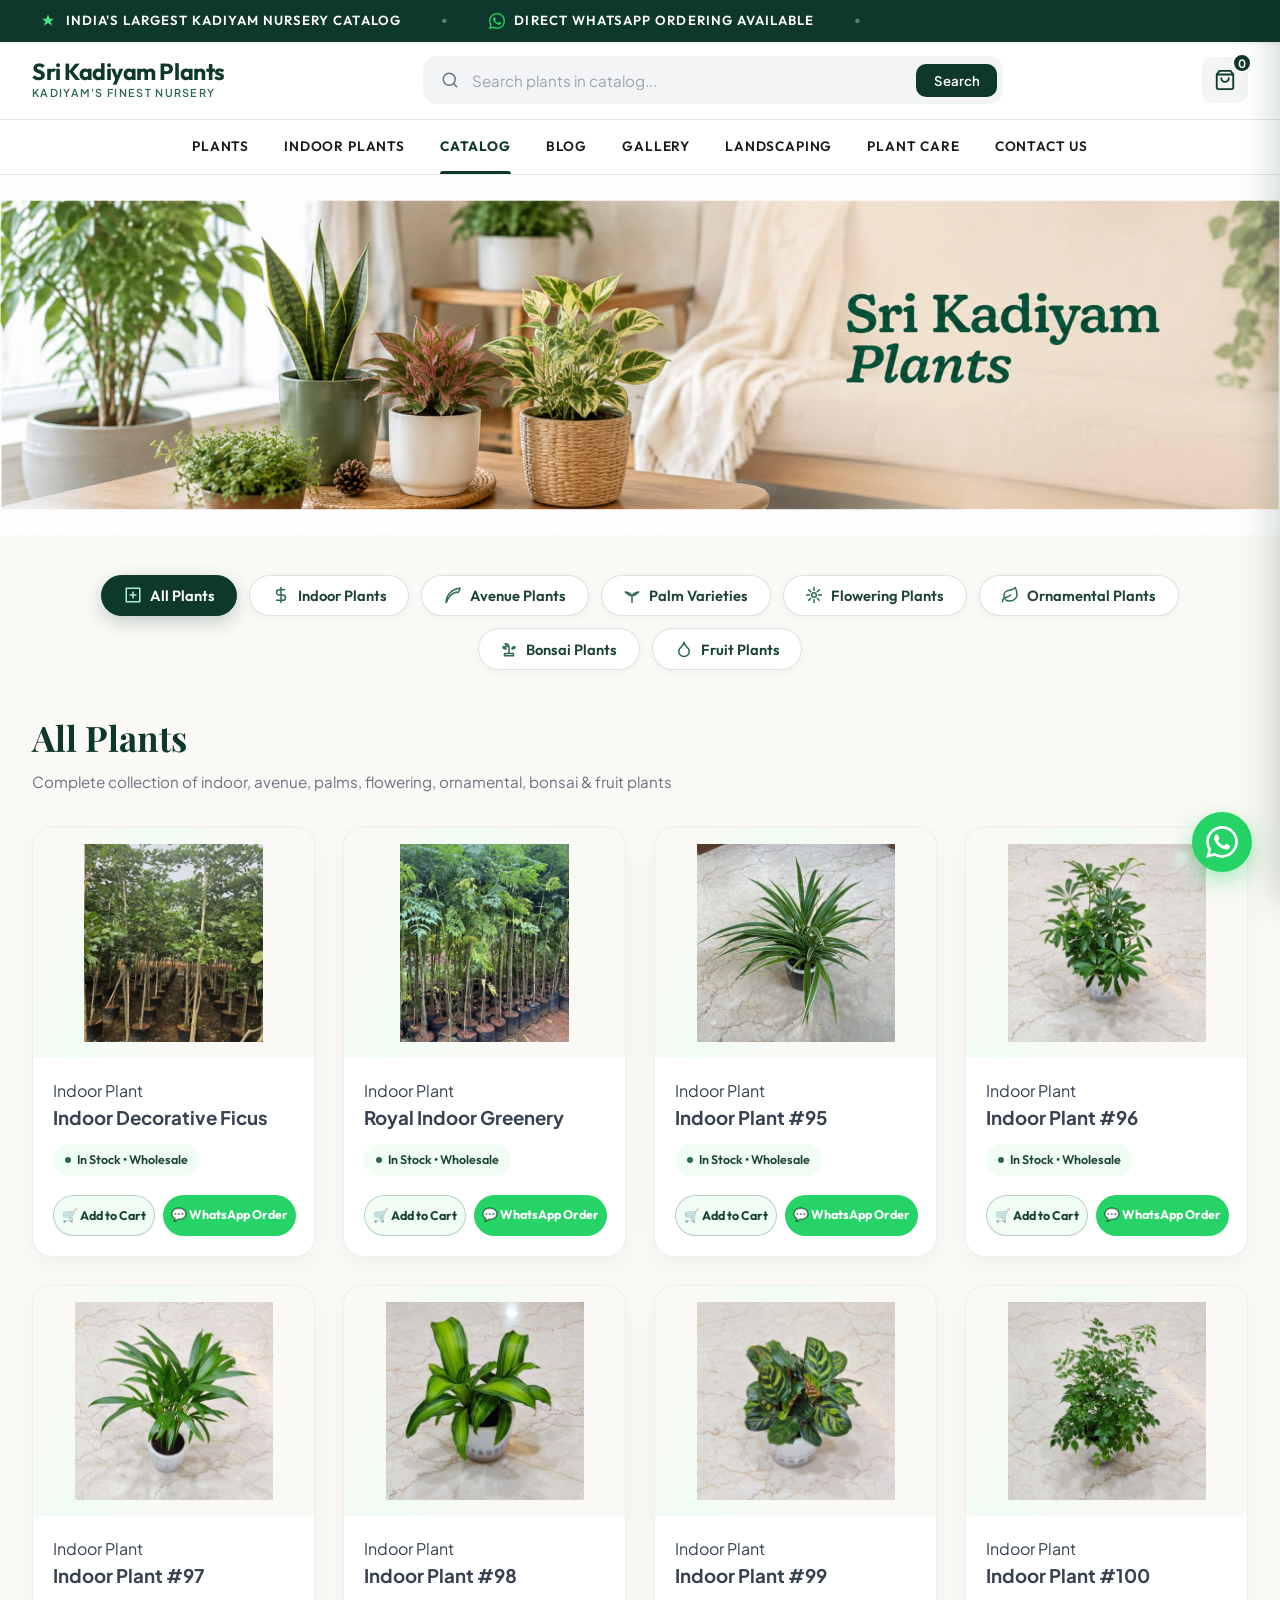
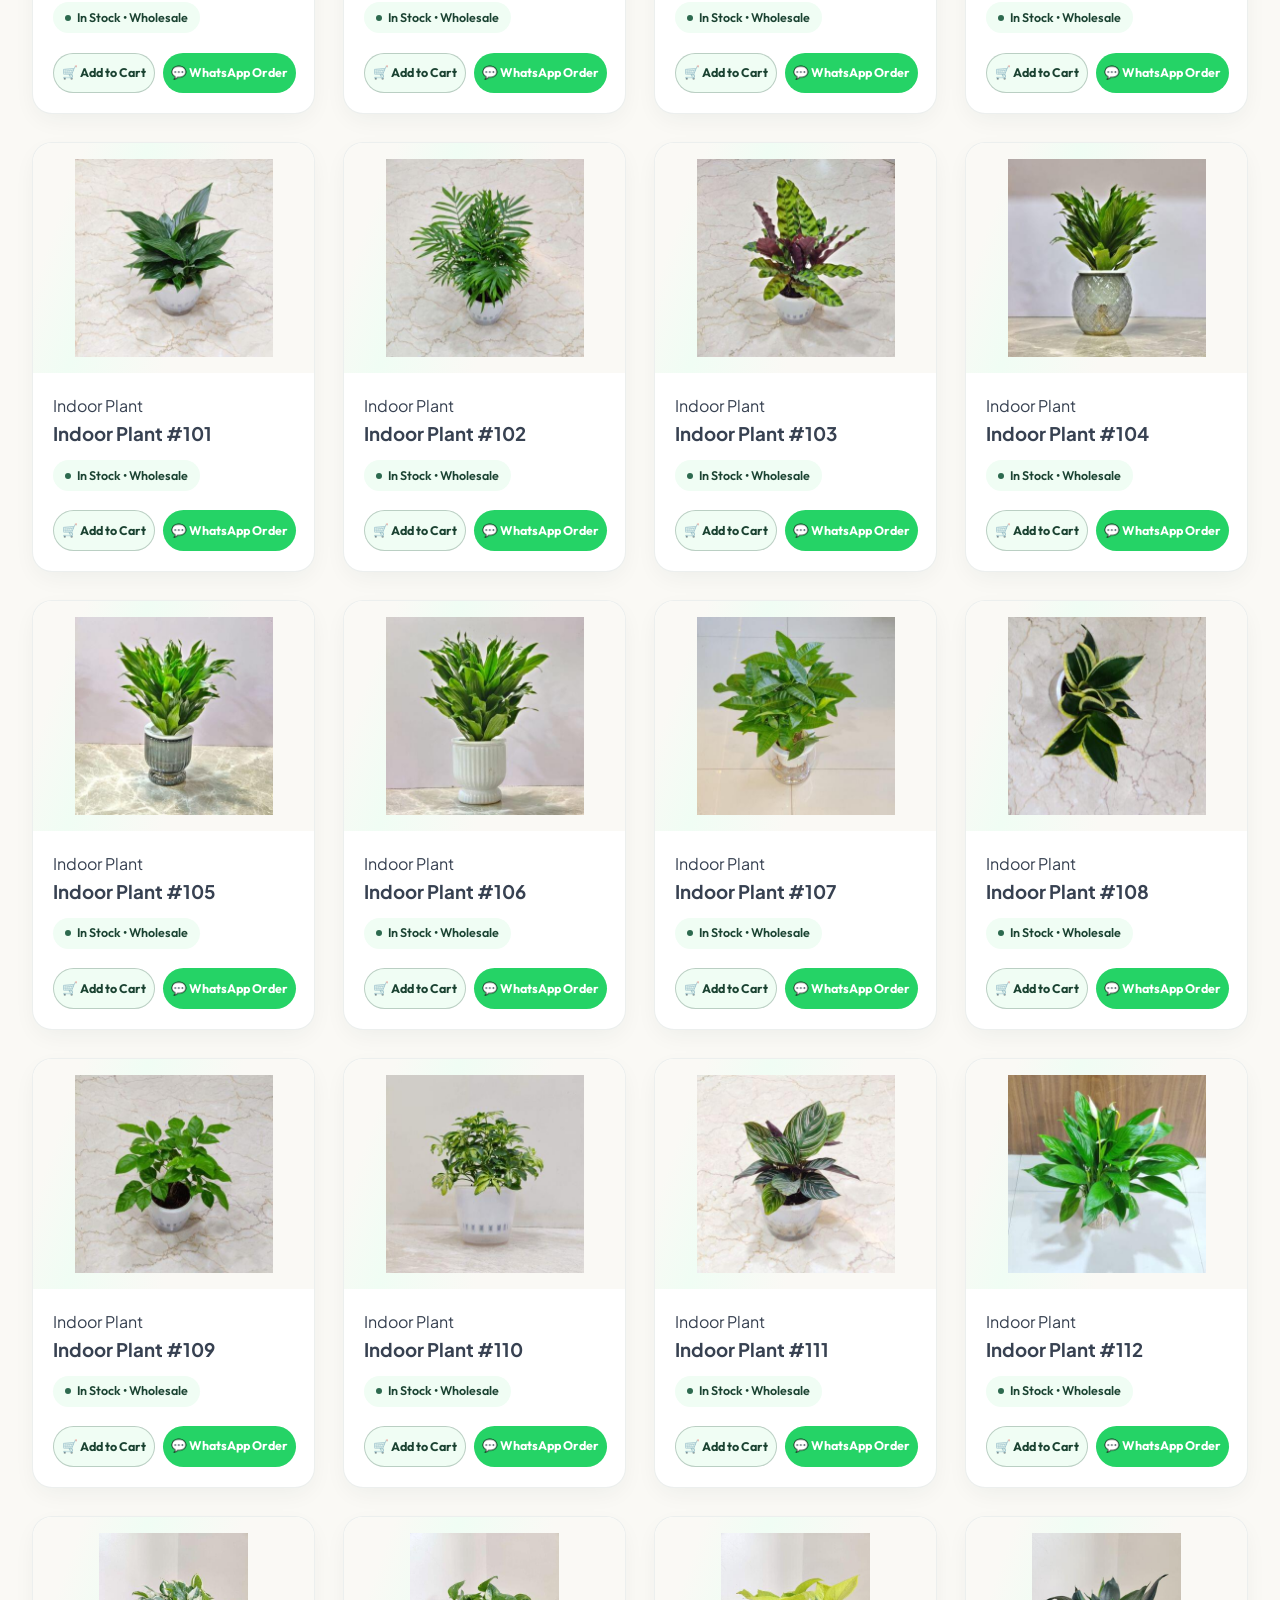
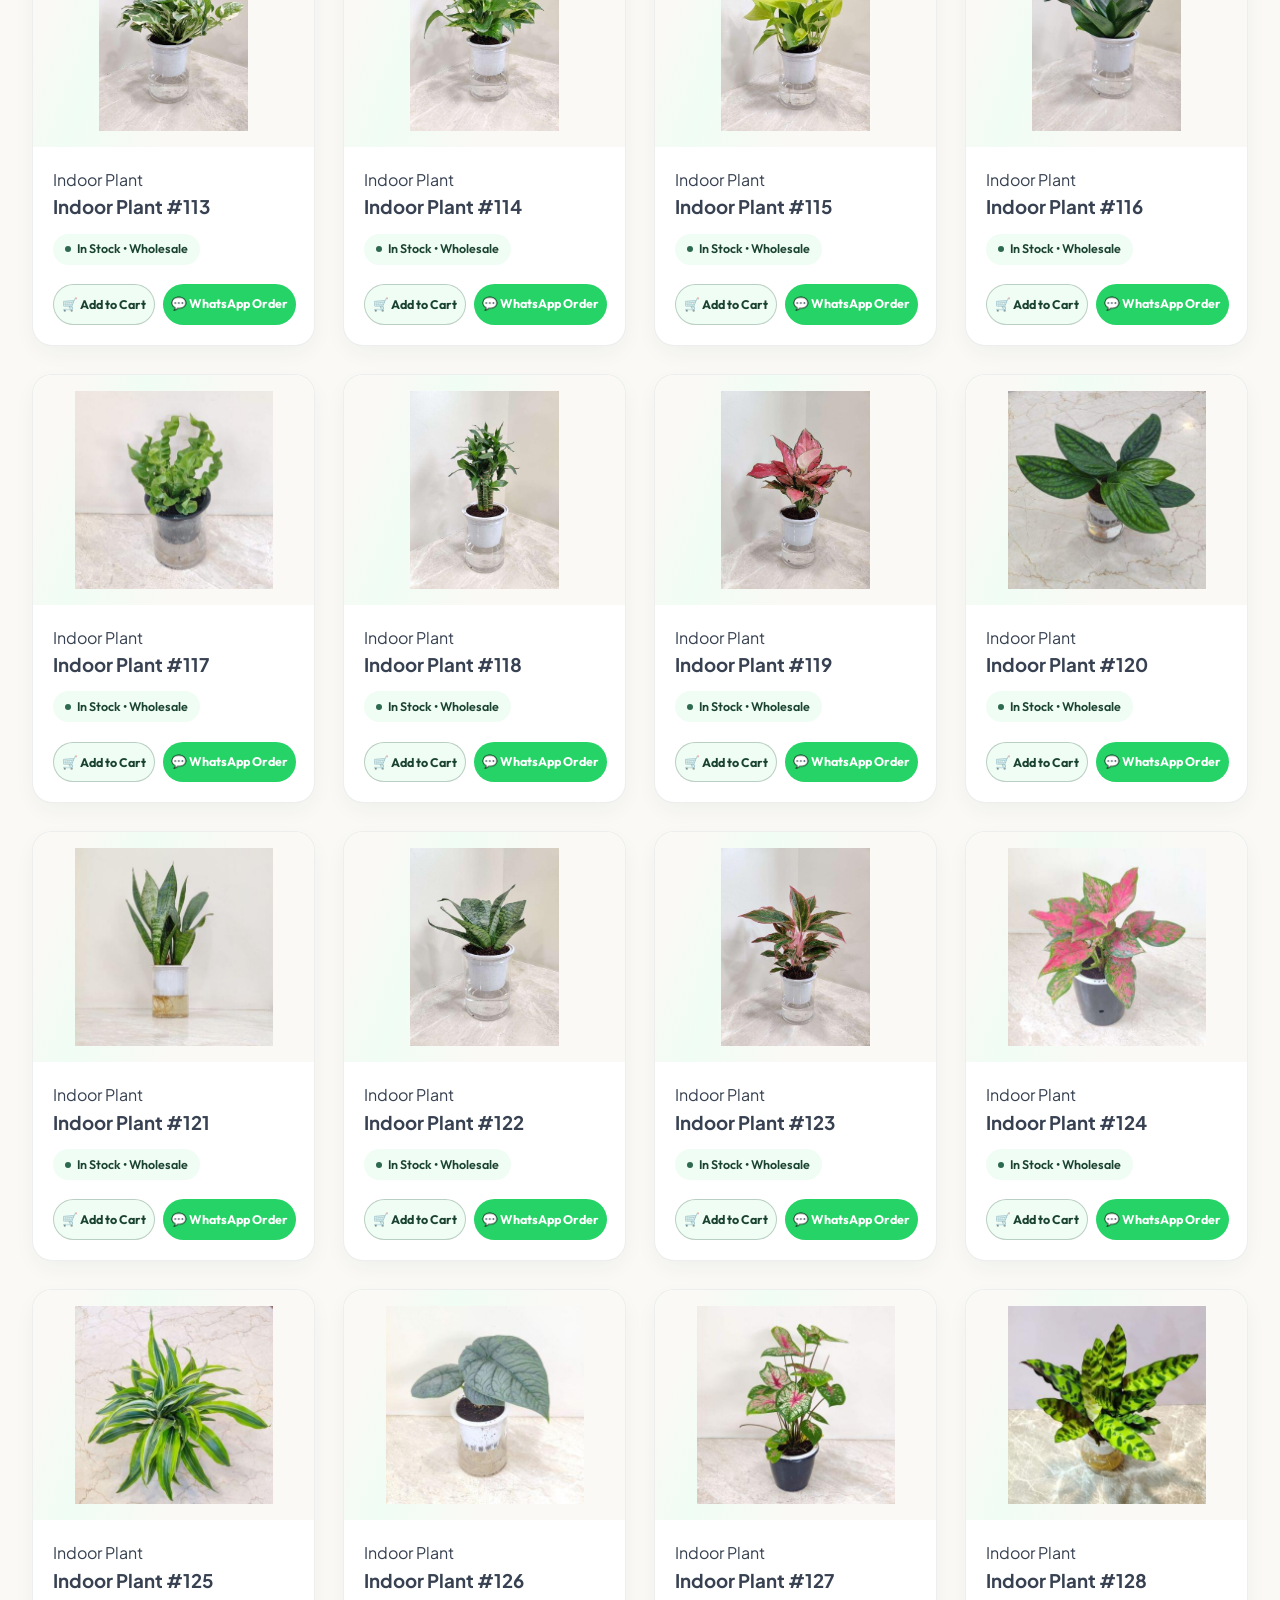
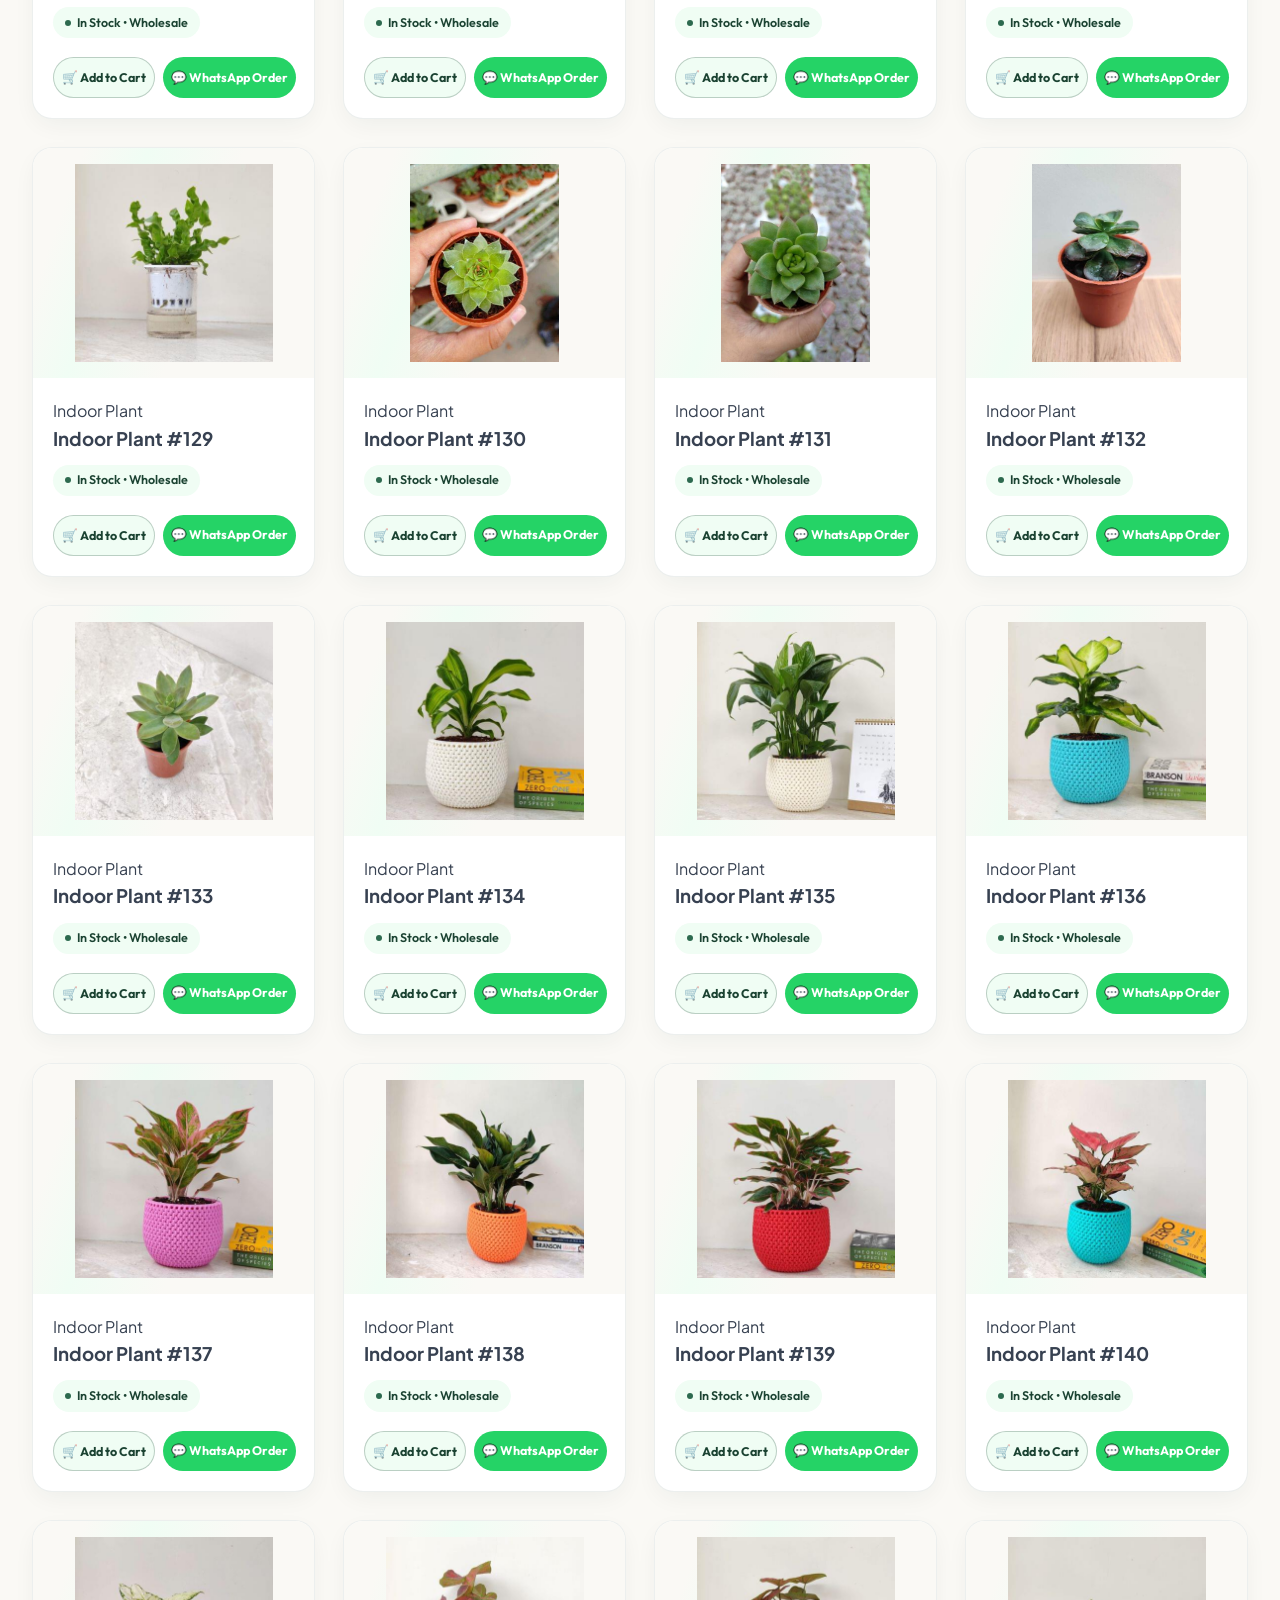
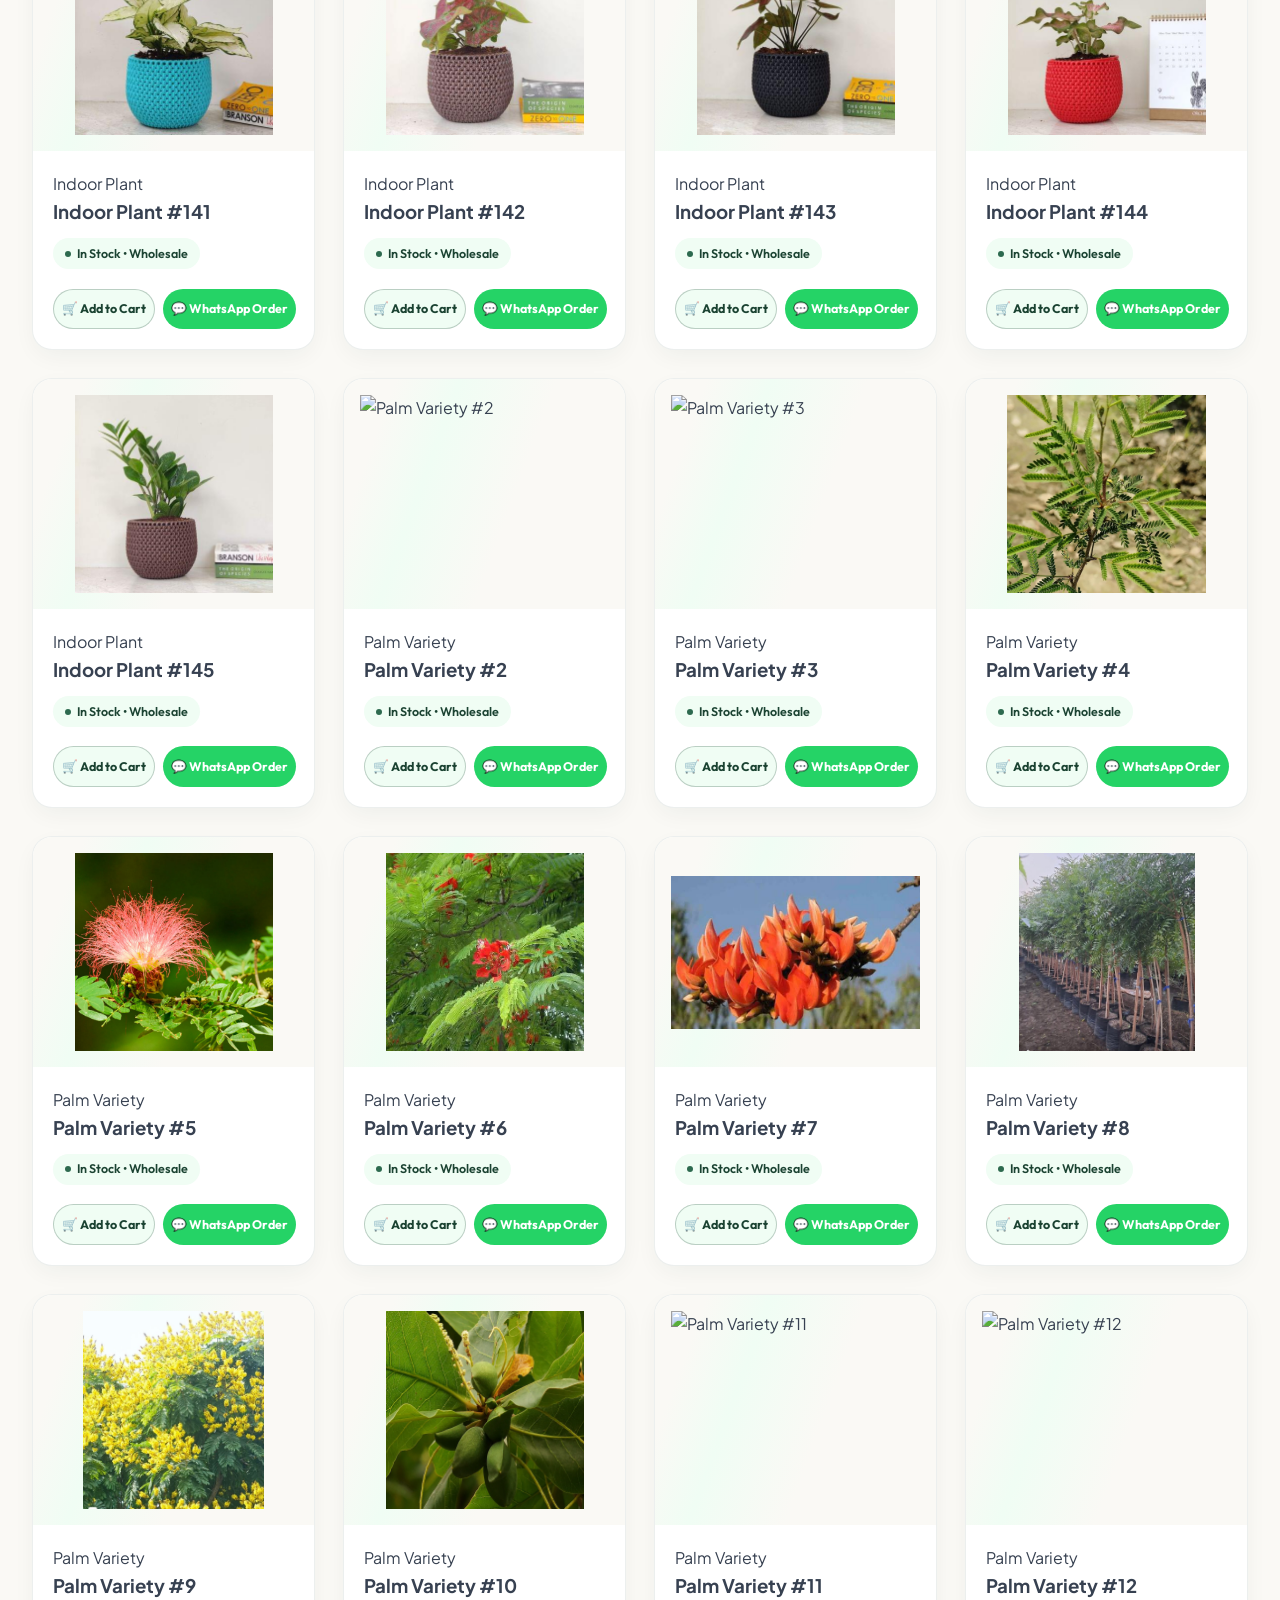
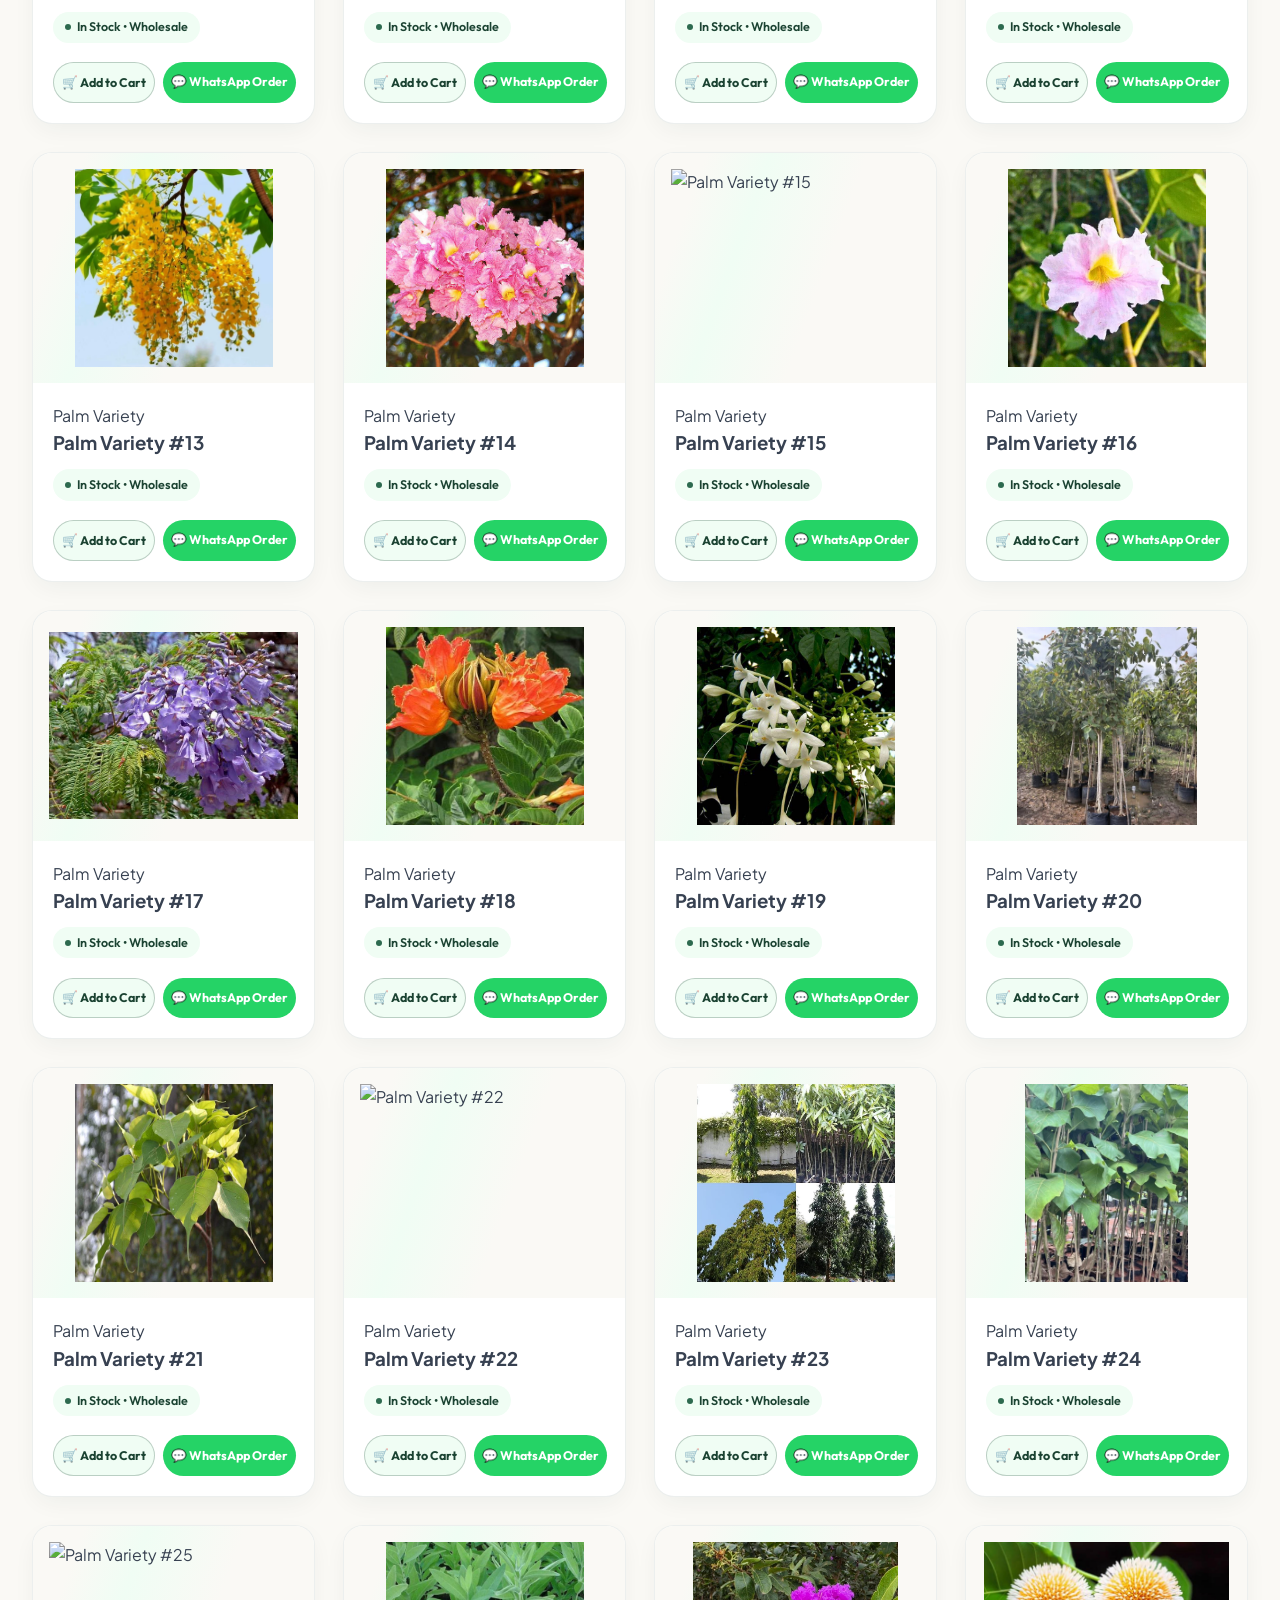
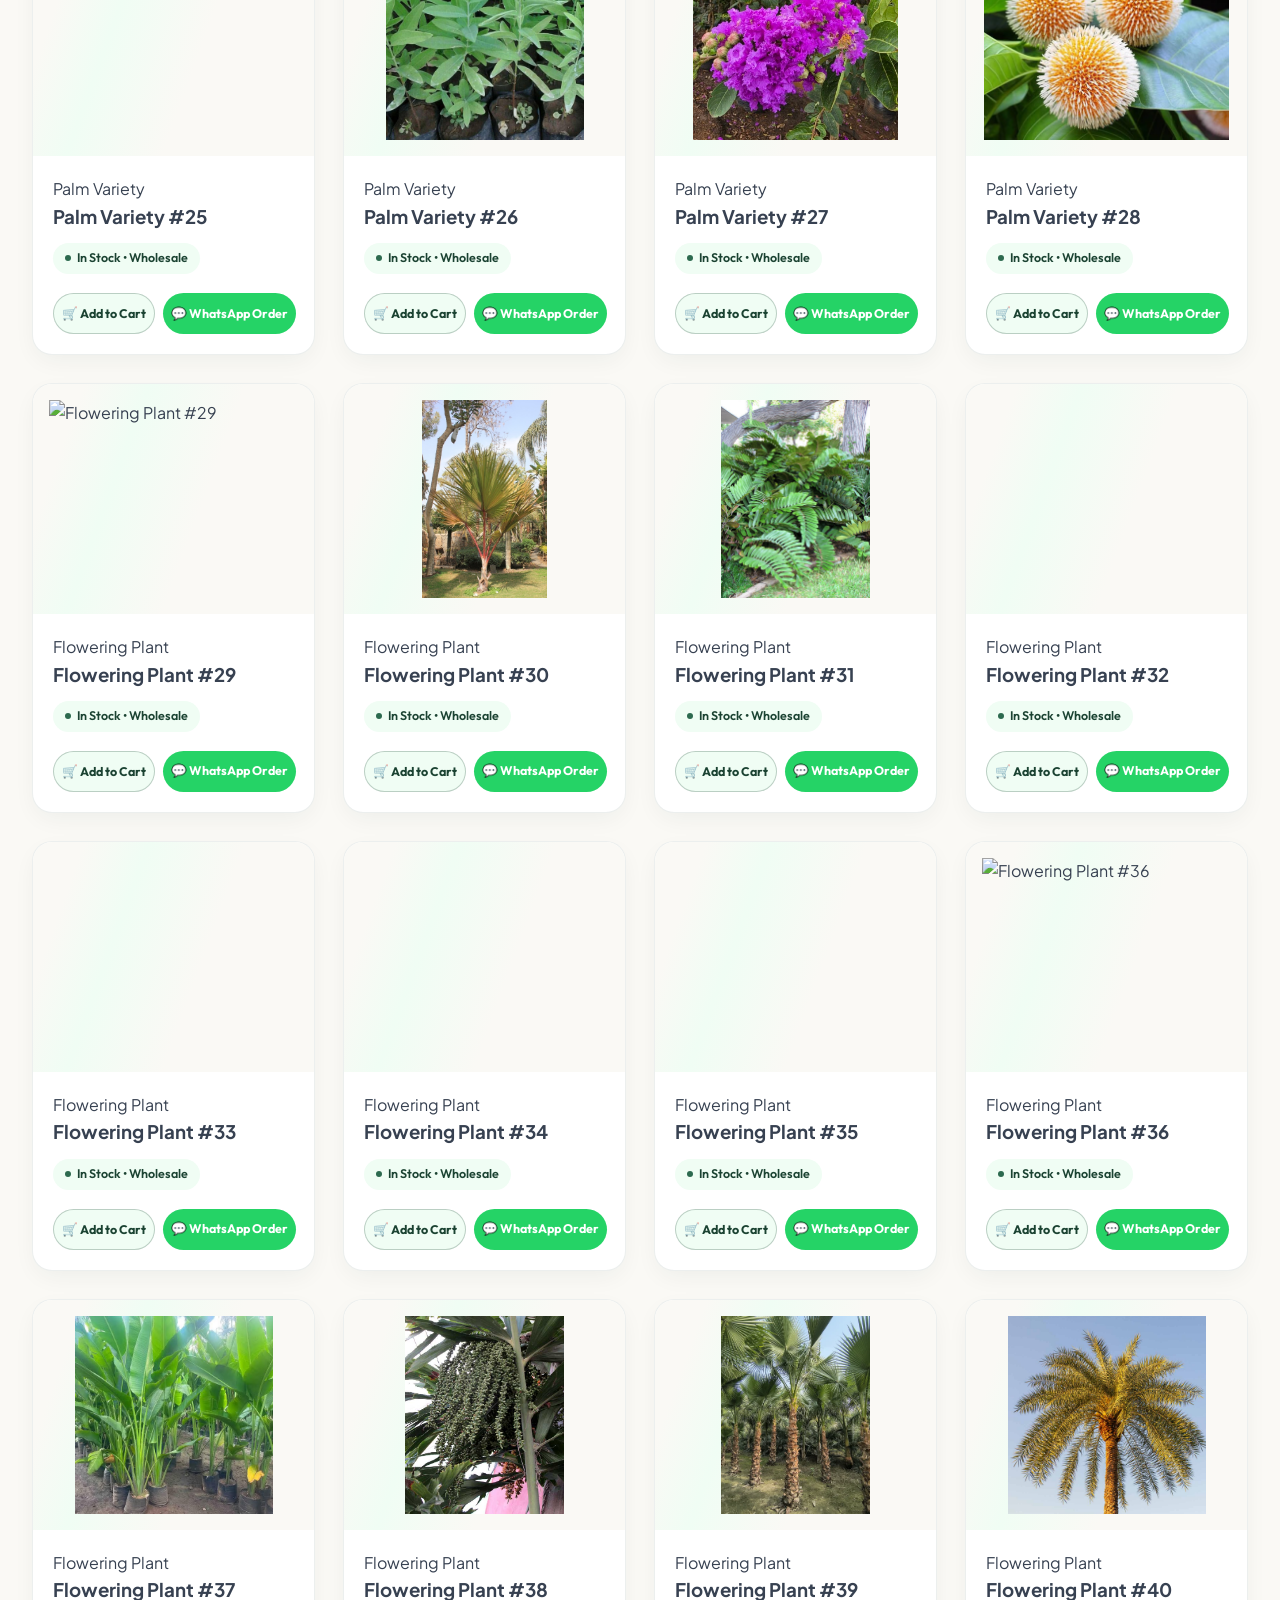
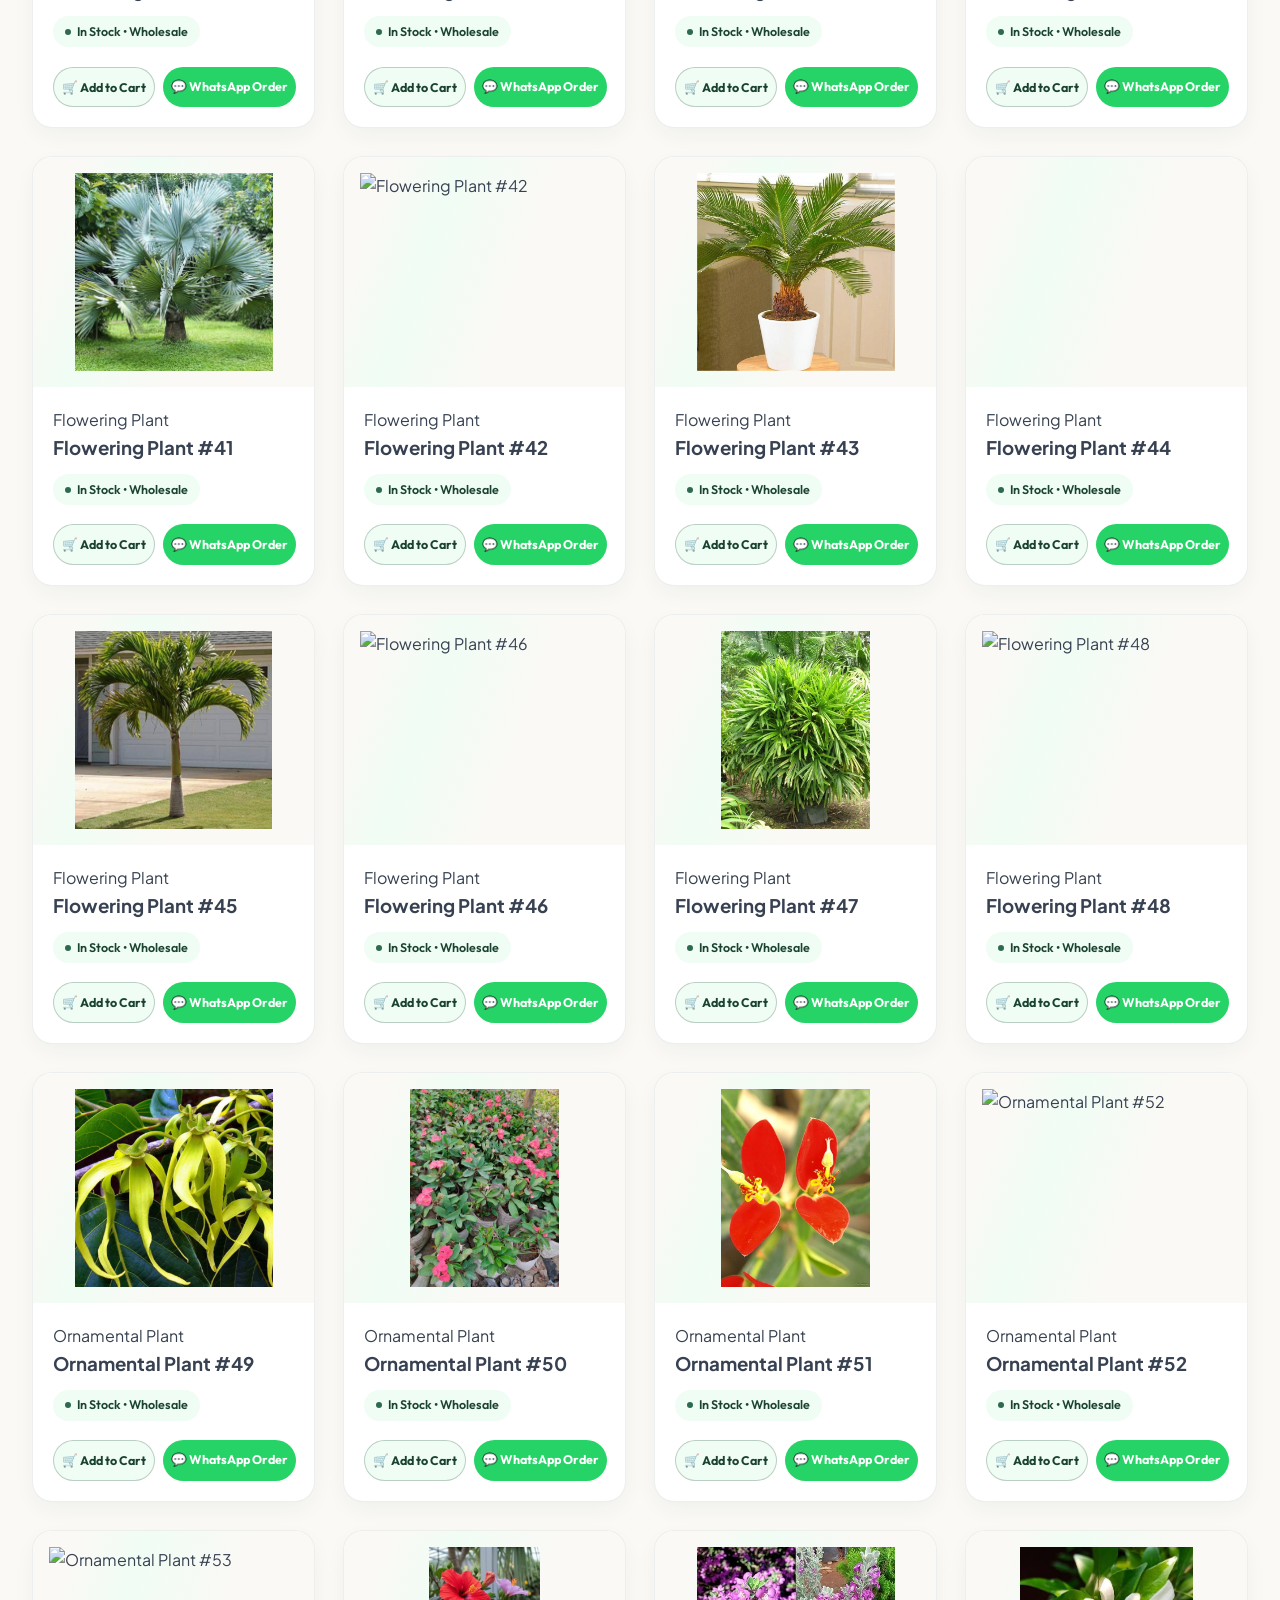
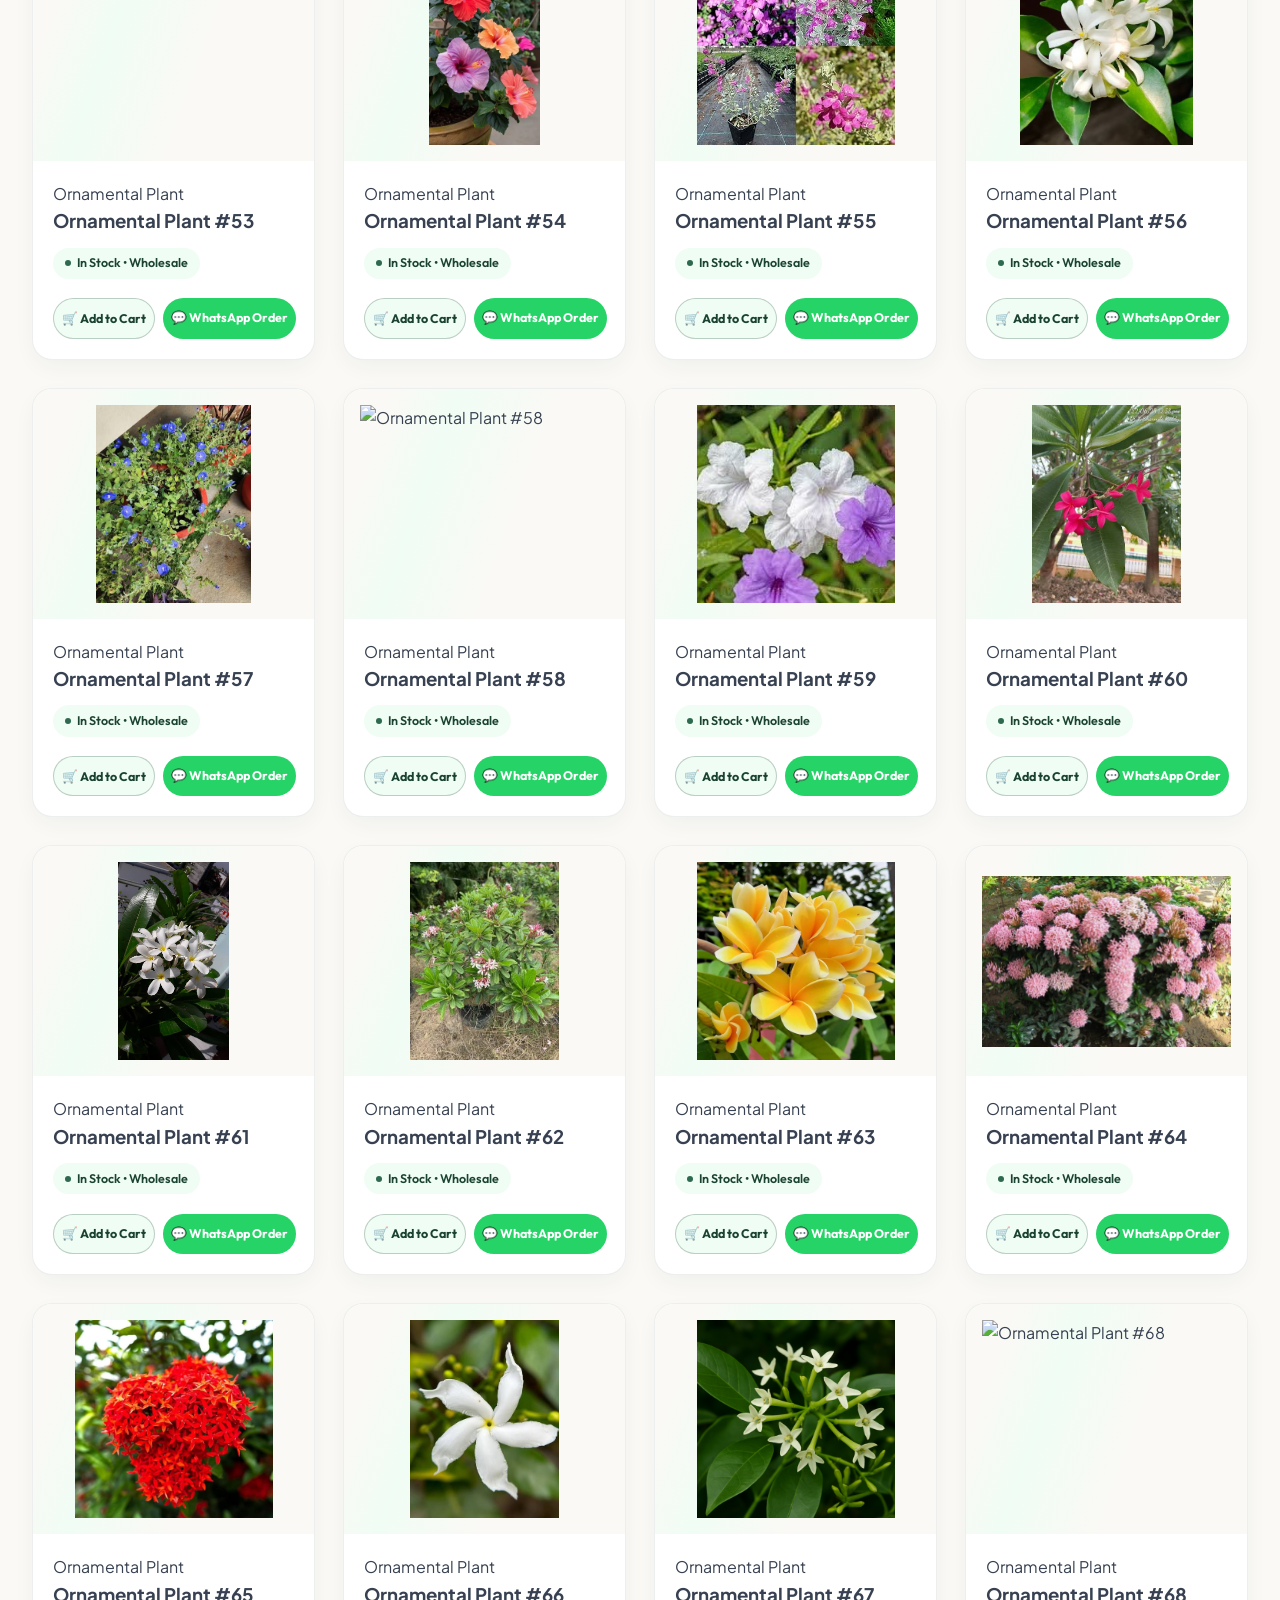
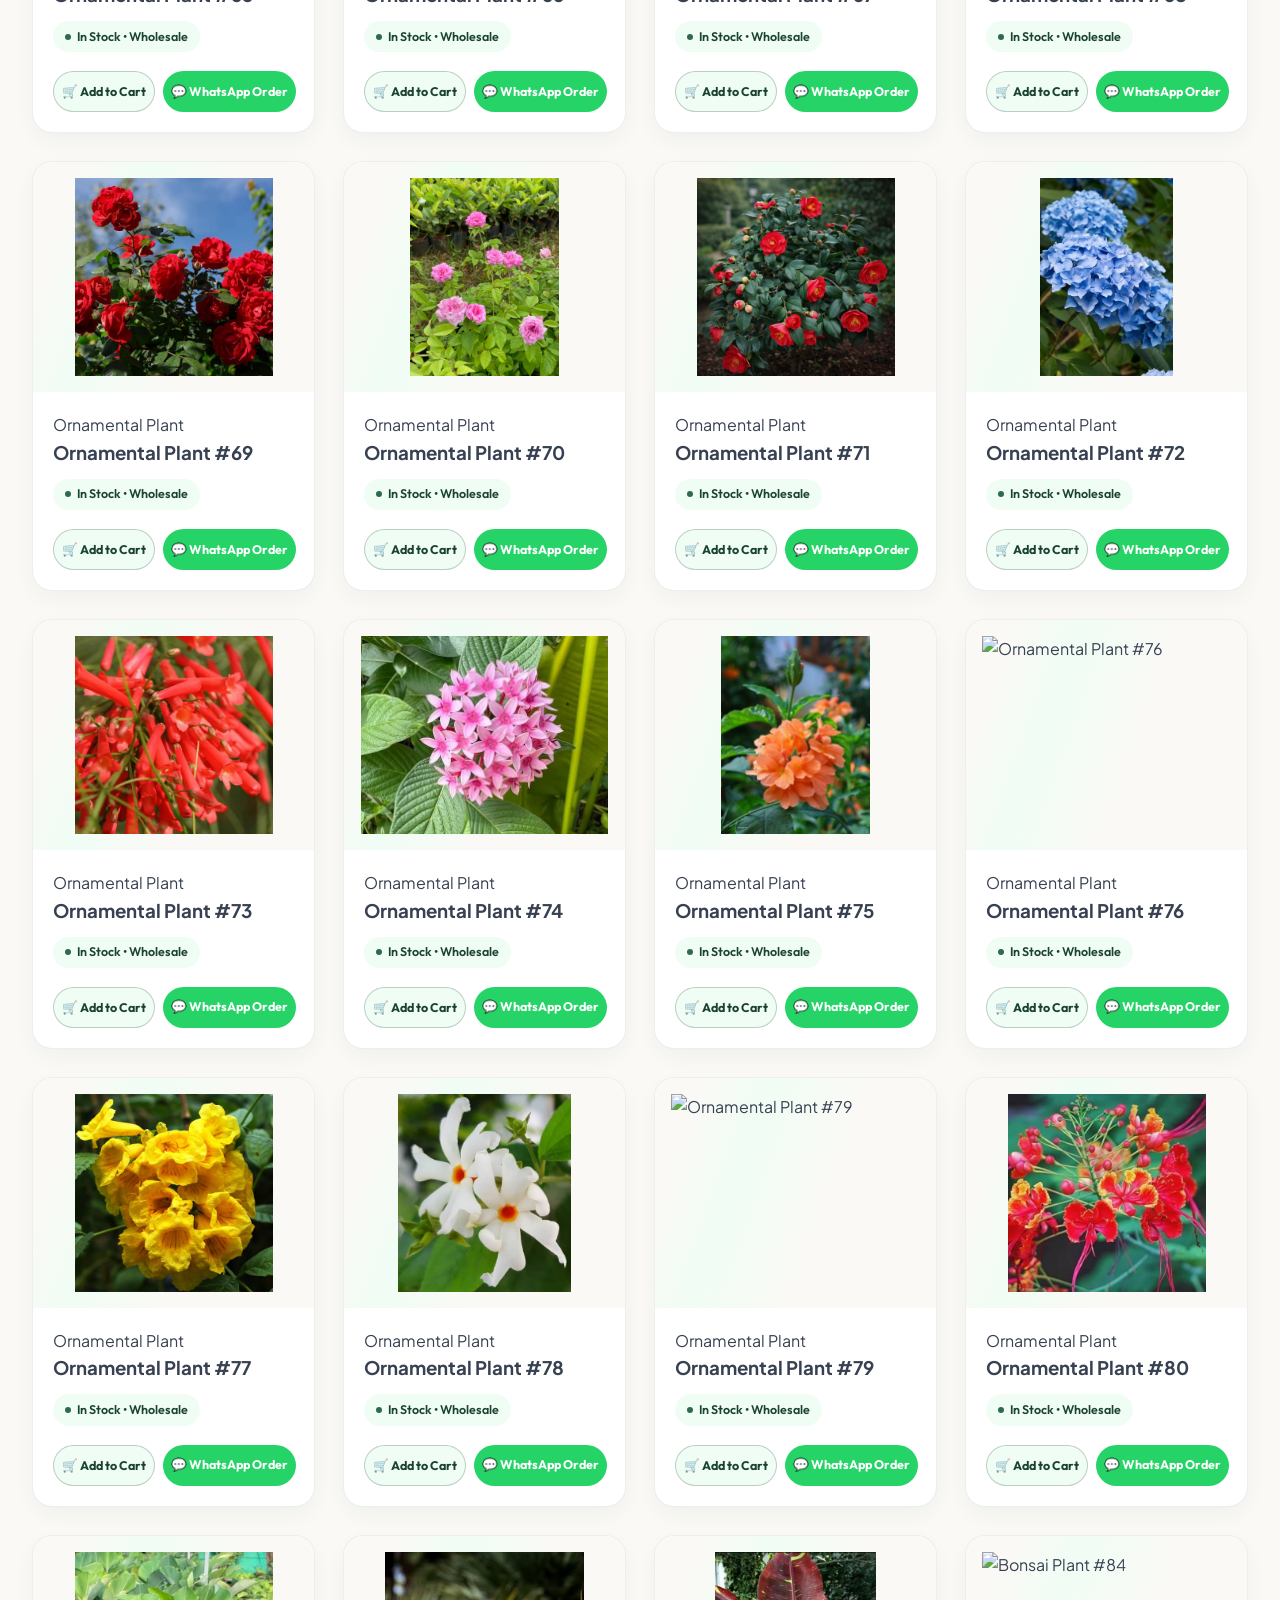
==== catalog.html @ c0cdcb08 "Initial commit - Sri Kadiyam Plants website with catalog, cart drawer, standardized WhatsApp automat" ====
<!DOCTYPE html>
<html lang="en">
<head>
  <meta charset="UTF-8" />
  <meta name="viewport" content="width=device-width, initial-scale=1.0" />
  <title>Plant Catalog — Sri Kadiyam Plants Nursery</title>
  <meta name="description" content="Explore our extensive collection of indoor plants, ornamental plants, fruit plants, flowering plants, avenue trees, bougainvillea, ficus, palms & bonsai directly from Kadiyam nursery." />
  
  <!-- Preload Critical Catalog Hero Image -->
  <link rel="preload" as="image" href="192.png" fetchpriority="high">

  <!-- Google Fonts with display=swap for high performance -->
  <link rel="preconnect" href="https://fonts.googleapis.com">
  <link rel="preconnect" href="https://fonts.gstatic.com" crossorigin>
  <link href="https://fonts.googleapis.com/css2?family=Outfit:wght@400;600;700&family=Playfair+Display:wght@600;700&family=Plus+Jakarta+Sans:wght@400;500;600&display=swap" rel="stylesheet">

  <link rel="stylesheet" href="styles.css" />
</head>
<body class="catalog-page-body">

  <!-- ==========================================
       1. TOP GREEN ANNOUNCEMENT MARQUEE BAR
       ========================================== -->
  <div class="announcement-bar" role="region" aria-label="Announcements">
    <div class="marquee-track">
      <div class="marquee-content">
        <span class="announcement-item">
          <svg class="announcement-icon" viewBox="0 0 24 24" fill="none" stroke="currentColor" stroke-width="2" stroke-linecap="round" stroke-linejoin="round">
            <path d="M12 2L9.5 8.5H3L8 12.5L6 19L12 15L18 19L16 12.5L21 8.5H14.5L12 2Z" fill="currentColor" stroke="none"/>
          </svg>
          INDIA'S LARGEST KADIYAM NURSERY CATALOG
        </span>
        <span class="announcement-divider">•</span>
        <span class="announcement-item">
          <svg class="announcement-icon whatsapp-icon" viewBox="0 0 24 24" fill="currentColor">
            <path d="M17.472 14.382c-.297-.149-1.758-.867-2.03-.967-.273-.099-.471-.148-.67.15-.197.297-.767.966-.94 1.164-.173.199-.347.223-.644.075-.297-.15-1.255-.463-2.39-1.475-.883-.788-1.48-1.761-1.653-2.059-.173-.297-.018-.458.13-.606.134-.133.298-.347.446-.521.151-.172.2-.296.3-.495.099-.198.05-.372-.025-.521-.075-.148-.669-1.611-.916-2.206-.242-.579-.487-.501-.669-.51l-.57-.01c-.198 0-.52.074-.792.372s-1.04 1.016-1.04 2.479 1.065 2.876 1.213 3.074c.149.198 2.095 3.2 5.076 4.487.709.306 1.263.489 1.694.626.712.226 1.36.194 1.872.118.572-.085 1.758-.719 2.006-1.413.248-.694.248-1.289.173-1.413-.074-.124-.272-.198-.57-.347m-5.421 7.403h-.004a9.87 9.87 0 01-5.031-1.378l-.361-.214-3.741.982.998-3.648-.235-.374a9.86 9.86 0 01-1.51-5.26c.001-5.45 4.436-9.884 9.888-9.884 2.64 0 5.122 1.03 6.988 2.898a9.825 9.825 0 012.893 6.99c-.002 5.45-4.437 9.884-9.885 9.884m8.413-18.297A11.815 11.815 0 0012.05 0C5.495 0 .16 5.335.157 11.892c0 2.096.547 4.142 1.588 5.945L0 24l6.335-1.662a11.87 11.87 0 005.708 1.454h.005c6.554 0 11.89-5.335 11.893-11.893 0-3.178-1.238-6.166-3.487-8.415z"/>
          </svg>
          DIRECT WHATSAPP ORDERING AVAILABLE
        </span>
        <span class="announcement-divider">•</span>
      </div>
    </div>
  </div>

  <!-- ==========================================
       2. MAIN HEADER
       ========================================== -->
  <header class="main-header">
    <div class="header-container">
      
      <button class="mobile-menu-btn" id="mobileMenuBtn" aria-label="Toggle navigation menu">
        <svg viewBox="0 0 24 24" width="24" height="24" stroke="currentColor" stroke-width="2" fill="none" stroke-linecap="round" stroke-linejoin="round">
          <line x1="3" y1="12" x2="21" y2="12"></line>
          <line x1="3" y1="6" x2="21" y2="6"></line>
          <line x1="3" y1="18" x2="21" y2="18"></line>
        </svg>
      </button>

      <a href="index.html" class="brand-logo" aria-label="Sri Kadiyam Plants Home">
        <div class="brand-text-container">
          <span class="brand-name">Sri Kadiyam Plants</span>
          <span class="brand-tagline">Kadiyam's Finest Nursery</span>
        </div>
      </a>

      <div class="search-container">
        <form class="search-bar-form" action="#" method="GET" role="search" onsubmit="event.preventDefault();">
          <svg class="search-icon" viewBox="0 0 24 24" fill="none" stroke="currentColor" stroke-width="2" stroke-linecap="round" stroke-linejoin="round">
            <circle cx="11" cy="11" r="8"></circle>
            <line x1="21" y1="21" x2="16.65" y2="16.65"></line>
          </svg>
          <input type="text" class="search-input" id="catalogSearchInput" placeholder="Search plants in catalog..." aria-label="Search plants in catalog" />
          <button type="submit" class="search-submit-btn" aria-label="Search">Search</button>
        </form>
      </div>

      <div class="header-actions">
        <button class="shopping-bag-btn" id="shoppingBagBtn" aria-label="View Shopping Bag">
          <svg class="bag-icon" viewBox="0 0 24 24" fill="none" stroke="currentColor" stroke-width="2" stroke-linecap="round" stroke-linejoin="round">
            <path d="M6 2L3 6v14a2 2 0 0 0 2 2h14a2 2 0 0 0 2-2V6l-3-4z"></path>
            <line x1="3" y1="6" x2="21" y2="6"></line>
            <path d="M16 10a4 4 0 0 1-8 0"></path>
          </svg>
          <span class="bag-count" id="bagBadgeCount">0</span>
        </button>
      </div>

    </div>
  </header>

  <!-- ==========================================
       3. NAVIGATION BAR
       ========================================== -->
  <nav class="main-nav" id="mainNav" aria-label="Primary Navigation">
    <div class="nav-container">
      <ul class="nav-list">
        <li class="nav-item"><a href="index.html" class="nav-link">PLANTS</a></li>
        <li class="nav-item"><a href="index.html#categories" class="nav-link">INDOOR PLANTS</a></li>
        <li class="nav-item"><a href="catalog.html" class="nav-link active">CATALOG</a></li>
        <li class="nav-item"><a href="#" class="nav-link">BLOG</a></li>
        <li class="nav-item"><a href="#" class="nav-link">GALLERY</a></li>
        <li class="nav-item"><a href="#" class="nav-link">LANDSCAPING</a></li>
        <li class="nav-item"><a href="#" class="nav-link">PLANT CARE</a></li>
        <li class="nav-item"><a href="#" class="nav-link">CONTACT US</a></li>
      </ul>
    </div>
  </nav>

  <div class="mobile-nav-overlay" id="mobileNavOverlay"></div>

  <!-- ==========================================
       4. CATALOG HERO — FULL-WIDTH 192.png (NO TEXT, NO BLUR)
       ========================================== -->
  <section class="catalog-hero-fw">
    <img src="192.png" alt="Sri Kadiyam Plants Nursery Catalog" class="catalog-hero-fw-img" />
  </section>

  <!-- ==========================================
       5. CATEGORY NAVIGATION (TWO ROWS)
       ========================================== -->
  <section class="catalog-category-section">
    <div class="catalog-category-container">
      
      <div class="category-pills-wrap" id="categoryPillsGrid">
        <button class="category-pill-btn active" data-category="all">
          <svg class="cat-pill-icon" viewBox="0 0 24 24" fill="none" stroke="currentColor" stroke-width="2" stroke-linecap="round" stroke-linejoin="round"><path d="M3 3h18v18H3zM12 8v8M8 12h8"/></svg>
          <span>All Plants</span>
        </button>
        <button class="category-pill-btn" data-category="indoor">
          <svg class="cat-pill-icon" viewBox="0 0 24 24" fill="none" stroke="currentColor" stroke-width="2" stroke-linecap="round" stroke-linejoin="round"><path d="M12 2v20M17 5H9.5a3.5 3.5 0 0 0 0 7h5a3.5 3.5 0 0 1 0 7H6"/></svg>
          <span>Indoor Plants</span>
        </button>
        <button class="category-pill-btn" data-category="avenue">
          <svg class="cat-pill-icon" viewBox="0 0 24 24" fill="none" stroke="currentColor" stroke-width="2" stroke-linecap="round" stroke-linejoin="round"><path d="M17 8C8 10 5 16.5 3 22M21 3s-1 8-4 5"/><path d="M3 22s0-8 5-13c5-5 13-6 13-6"/></svg>
          <span>Avenue Plants</span>
        </button>
        <button class="category-pill-btn" data-category="palms">
          <svg class="cat-pill-icon" viewBox="0 0 24 24" fill="none" stroke="currentColor" stroke-width="2" stroke-linecap="round" stroke-linejoin="round"><path d="M12 22v-9M12 13C8 8 3 8 3 8s5 5 9 5zM12 13c4-5 9-5 9-5s-5 5-9 5z"/></svg>
          <span>Palm Varieties</span>
        </button>
        <button class="category-pill-btn" data-category="flowering">
          <svg class="cat-pill-icon" viewBox="0 0 24 24" fill="none" stroke="currentColor" stroke-width="2" stroke-linecap="round" stroke-linejoin="round"><circle cx="12" cy="12" r="3"/><path d="M12 2v4M12 18v4M4.93 4.93l2.83 2.83M16.24 16.24l2.83 2.83M2 12h4M18 12h4M4.93 19.07l2.83-2.83M16.24 7.76l2.83-2.83"/></svg>
          <span>Flowering Plants</span>
        </button>
        <button class="category-pill-btn" data-category="ornamental">
          <svg class="cat-pill-icon" viewBox="0 0 24 24" fill="none" stroke="currentColor" stroke-width="2" stroke-linecap="round" stroke-linejoin="round"><path d="M11 20A7 7 0 0 1 9.8 6.1C15.5 5 17 4.4 19 2c1 2 2 4.1 2 7a9 9 0 0 1-10 11z"/><path d="M2 21c0-3 1.85-5.36 5.08-6C9.5 14.52 12 13 13 12"/></svg>
          <span>Ornamental Plants</span>
        </button>
        <button class="category-pill-btn" data-category="bonsai">
          <svg class="cat-pill-icon" viewBox="0 0 24 24" fill="none" stroke="currentColor" stroke-width="2" stroke-linecap="round" stroke-linejoin="round"><path d="M6 18h12v3H6zM12 18V9M8 12c-2.5 0-4-1.5-4-3 2.5 0 4 1.5 4 3zM16 12c2.5 0 4-1.5 4-3-2.5 0-4 1.5-4 3zM12 9c-3 0-5-2-5-4 3 0 5 2 5 4z"/></svg>
          <span>Bonsai Plants</span>
        </button>
        <button class="category-pill-btn" data-category="fruit">
          <svg class="cat-pill-icon" viewBox="0 0 24 24" fill="none" stroke="currentColor" stroke-width="2" stroke-linecap="round" stroke-linejoin="round"><path d="M12 22a7 7 0 0 0 7-7c0-2-1-3.9-3-5.5s-3.5-4-4-6.5c-.5 2.5-2 4.9-4 6.5C6 11.1 5 13 5 15a7 7 0 0 0 7 7z"/></svg>
          <span>Fruit Plants</span>
        </button>
      </div>

      <!-- Current Category Heading -->
      <div class="category-heading-wrap">
        <h2 class="category-section-title" id="currentCategoryHeading">All Plants</h2>
        <p class="category-section-subtitle" id="currentCategorySubtitle">Complete nursery collection from Kadiyam</p>
      </div>

      <!-- Products Grid -->
      <div class="catalog-products-grid" id="catalogProductsGrid"></div>

    </div>
  </section>

  <!-- ==========================================
       MAIN FOOTER SECTION
       ========================================== -->
  <footer class="main-footer" id="footer-contact">
    <div class="footer-container">
      <div class="footer-grid">
        
        <!-- Column 1: Brand -->
        <div class="footer-col brand-col">
          <a href="index.html" class="footer-logo">
            <span class="footer-brand-name">Sri Kadiyam Plants</span>
          </a>
          <p class="footer-tagline">Quality plants, thoughtfully grown for beautiful spaces.</p>
          <div class="footer-trust-badge">
            <span class="trust-icon">🌿</span>
            <span>Kadiyam's Finest Nursery</span>
          </div>
        </div>

        <!-- Column 2: Quick Links -->
        <div class="footer-col">
          <h4 class="footer-title">Quick Links</h4>
          <ul class="footer-links">
            <li><a href="index.html">Home</a></li>
            <li><a href="catalog.html">Plant Catalog</a></li>
            <li><a href="catalog.html?category=all">All Plants</a></li>
            <li><a href="index.html#categories">Categories</a></li>
            <li><a href="index.html#about">About Us</a></li>
            <li><a href="#footer-contact">Contact</a></li>
          </ul>
        </div>

        <!-- Column 3: Plant Categories -->
        <div class="footer-col">
          <h4 class="footer-title">Plant Categories</h4>
          <ul class="footer-links">
            <li><a href="catalog.html?category=indoor">Indoor Plants</a></li>
            <li><a href="catalog.html?category=avenue">Avenue Plants</a></li>
            <li><a href="catalog.html?category=palms">Palm Varieties</a></li>
            <li><a href="catalog.html?category=flowering">Flowering Plants</a></li>
            <li><a href="catalog.html?category=ornamental">Ornamental Plants</a></li>
            <li><a href="catalog.html?category=bonsai">Bonsai Plants</a></li>
            <li><a href="catalog.html?category=fruit">Fruit Plants</a></li>
          </ul>
        </div>

        <!-- Column 4: Contact -->
        <div class="footer-col contact-col">
          <h4 class="footer-title">Nursery Contact</h4>
          <div class="contact-info-list">
            <div class="contact-info-item">
              <svg class="contact-icon" viewBox="0 0 24 24" fill="none" stroke="currentColor" stroke-width="2" stroke-linecap="round" stroke-linejoin="round">
                <path d="M21 10c0 7-9 13-9 13s-9-6-9-13a9 9 0 0 1 18 0z"></path>
                <circle cx="12" cy="10" r="3"></circle>
              </svg>
              <span>Kardanur, Patancheru to Shankar Pally Road, Telangana</span>
            </div>

            <div class="contact-info-item">
              <svg class="contact-icon wa-green-icon" viewBox="0 0 24 24" fill="currentColor">
                <path d="M17.472 14.382c-.297-.149-1.758-.867-2.03-.967-.273-.099-.471-.148-.67.15-.197.297-.767.966-.94 1.164-.173.199-.347.223-.644.075-.297-.15-1.255-.463-2.39-1.475-.883-.788-1.48-1.761-1.653-2.059-.173-.297-.018-.458.13-.606.134-.133.298-.347.446-.521.151-.172.2-.296.3-.495.099-.198.05-.372-.025-.521-.075-.148-.669-1.611-.916-2.206-.242-.579-.487-.501-.669-.51l-.57-.01c-.198 0-.52.074-.792.372s-1.04 1.016-1.04 2.479 1.065 2.876 1.213 3.074c.149.198 2.095 3.2 5.076 4.487.709.306 1.263.489 1.694.626.712.226 1.36.194 1.872.118.572-.085 1.758-.719 2.006-1.413.248-.694.248-1.289.173-1.413-.074-.124-.272-.198-.57-.347m-5.421 7.403h-.004a9.87 9.87 0 01-5.031-1.378l-.361-.214-3.741.982.998-3.648-.235-.374a9.86 9.86 0 01-1.51-5.26c.001-5.45 4.436-9.884 9.888-9.884 2.64 0 5.122 1.03 6.988 2.898a9.825 9.825 0 012.893 6.99c-.002 5.45-4.437 9.884-9.885 9.884m8.413-18.297A11.815 11.815 0 0012.05 0C5.495 0 .16 5.335.157 11.892c0 2.096.547 4.142 1.588 5.945L0 24l6.335-1.662a11.87 11.87 0 005.708 1.454h.005c6.554 0 11.89-5.335 11.893-11.893 0-3.178-1.238-6.166-3.487-8.415z"/>
              </svg>
              <a href="https://wa.me/919052277700?text=Hello%2C%20I%20am%20interested%20in%20your%20plants.%20Please%20share%20the%20available%20plants%20and%20details." target="_blank" rel="noopener noreferrer" class="contact-wa-link">
                +91 90522 77700
              </a>
            </div>
          </div>
        </div>

      </div>

      <!-- Bottom Bar -->
      <div class="footer-bottom">
        <p>&copy; 2026 Sri Kadiyam Plants. All Rights Reserved.</p>
      </div>
    </div>
  </footer>

  <!-- Floating WhatsApp -->
  <a href="https://wa.me/919052277700?text=Hello%2C%20I%20am%20interested%20in%20your%20plants.%20Please%20share%20the%20available%20plants%20and%20details." target="_blank" rel="noopener noreferrer" class="whatsapp-float-btn" aria-label="Contact us on WhatsApp">
    <svg viewBox="0 0 24 24" width="32" height="32" fill="currentColor">
      <path d="M17.472 14.382c-.297-.149-1.758-.867-2.03-.967-.273-.099-.471-.148-.67.15-.197.297-.767.966-.94 1.164-.173.199-.347.223-.644.075-.297-.15-1.255-.463-2.39-1.475-.883-.788-1.48-1.761-1.653-2.059-.173-.297-.018-.458.13-.606.134-.133.298-.347.446-.521.151-.172.2-.296.3-.495.099-.198.05-.372-.025-.521-.075-.148-.669-1.611-.916-2.206-.242-.579-.487-.501-.669-.51l-.57-.01c-.198 0-.52.074-.792.372s-1.04 1.016-1.04 2.479 1.065 2.876 1.213 3.074c.149.198 2.095 3.2 5.076 4.487.709.306 1.263.489 1.694.626.712.226 1.36.194 1.872.118.572-.085 1.758-.719 2.006-1.413.248-.694.248-1.289.173-1.413-.074-.124-.272-.198-.57-.347m-5.421 7.403h-.004a9.87 9.87 0 01-5.031-1.378l-.361-.214-3.741.982.998-3.648-.235-.374a9.86 9.86 0 01-1.51-5.26c.001-5.45 4.436-9.884 9.888-9.884 2.64 0 5.122 1.03 6.988 2.898a9.825 9.825 0 012.893 6.99c-.002 5.45-4.437 9.884-9.885 9.884m8.413-18.297A11.815 11.815 0 0012.05 0C5.495 0 .16 5.335.157 11.892c0 2.096.547 4.142 1.588 5.945L0 24l6.335-1.662a11.87 11.87 0 005.708 1.454h.005c6.554 0 11.89-5.335 11.893-11.893 0-3.178-1.238-6.166-3.487-8.415z"/>
    </svg>
  </a>

  <!-- ==========================================
       CART DRAWER & TOAST NOTIFICATION
       ========================================== -->
  <div class="cart-drawer-overlay" id="cartDrawerOverlay"></div>
  <aside class="cart-drawer" id="cartDrawer" aria-label="Shopping Cart Drawer">
    <div class="cart-drawer-header">
      <div class="cart-header-title">
        <svg viewBox="0 0 24 24" width="22" height="22" fill="none" stroke="currentColor" stroke-width="2" stroke-linecap="round" stroke-linejoin="round">
          <path d="M6 2L3 6v14a2 2 0 0 0 2 2h14a2 2 0 0 0 2-2V6l-3-4z"></path>
          <line x1="3" y1="6" x2="21" y2="6"></line>
          <path d="M16 10a4 4 0 0 1-8 0"></path>
        </svg>
        <h3>Your Nursery Cart</h3>
        <span class="cart-items-count-badge" id="cartDrawerItemCount">0 items</span>
      </div>
      <button class="cart-close-btn" id="cartCloseBtn" aria-label="Close Cart">&times;</button>
    </div>

    <div class="cart-drawer-body" id="cartDrawerBody">
      <!-- Dynamic cart items rendered here -->
    </div>

    <div class="cart-drawer-footer" id="cartDrawerFooter">
      <div class="cart-summary-row">
        <span class="summary-label">Subtotal</span>
        <span class="summary-value" id="cartSubtotal">₹0</span>
      </div>
      <div class="cart-summary-row shipping-note">
        <span class="summary-label">Doorstep Delivery</span>
        <span class="summary-value free-tag">Kadiyam Direct Shipping</span>
      </div>
      <div class="cart-total-row">
        <span class="total-label">Total Amount</span>
        <span class="total-value" id="cartTotal">₹0</span>
      </div>
      <button class="btn-checkout-whatsapp" id="btnCheckoutWhatsapp">
        <svg viewBox="0 0 24 24" width="20" height="20" fill="currentColor">
          <path d="M17.472 14.382c-.297-.149-1.758-.867-2.03-.967-.273-.099-.471-.148-.67.15-.197.297-.767.966-.94 1.164-.173.199-.347.223-.644.075-.297-.15-1.255-.463-2.39-1.475-.883-.788-1.48-1.761-1.653-2.059-.173-.297-.018-.458.13-.606.134-.133.298-.347.446-.521.151-.172.2-.296.3-.495.099-.198.05-.372-.025-.521-.075-.148-.669-1.611-.916-2.206-.242-.579-.487-.501-.669-.51l-.57-.01c-.198 0-.52.074-.792.372s-1.04 1.016-1.04 2.479 1.065 2.876 1.213 3.074c.149.198 2.095 3.2 5.076 4.487.709.306 1.263.489 1.694.626.712.226 1.36.194 1.872.118.572-.085 1.758-.719 2.006-1.413.248-.694.248-1.289.173-1.413-.074-.124-.272-.198-.57-.347m-5.421 7.403h-.004a9.87 9.87 0 01-5.031-1.378l-.361-.214-3.741.982.998-3.648-.235-.374a9.86 9.86 0 01-1.51-5.26c.001-5.45 4.436-9.884 9.888-9.884 2.64 0 5.122 1.03 6.988 2.898a9.825 9.825 0 012.893 6.99c-.002 5.45-4.437 9.884-9.885 9.884m8.413-18.297A11.815 11.815 0 0012.05 0C5.495 0 .16 5.335.157 11.892c0 2.096.547 4.142 1.588 5.945L0 24l6.335-1.662a11.87 11.87 0 005.708 1.454h.005c6.554 0 11.89-5.335 11.893-11.893 0-3.178-1.238-6.166-3.487-8.415z"/>
        </svg>
        <span>Complete Order on WhatsApp</span>
      </button>
    </div>
  </aside>

  <!-- Cart Toast Notification -->
  <div class="cart-toast" id="cartToast">
    <svg viewBox="0 0 24 24" width="18" height="18" fill="none" stroke="currentColor" stroke-width="2.5" stroke-linecap="round" stroke-linejoin="round">
      <polyline points="20 6 9 17 4 12"></polyline>
    </svg>
    <span id="cartToastMsg">Added to cart!</span>
  </div>

  <script src="script.js"></script>
</body>
</html>
---- styles.css ----
/* ==========================================
   SRI KADIYAM PLANTS - DESIGN SYSTEM & STYLES
   ========================================== */

/* --- CSS Variables & Design Tokens --- */
:root {
  /* Colors */
  --color-nursery-dark: #0f382c;
  --color-nursery-primary: #1b4332;
  --color-nursery-medium: #2d6a4f;
  --color-nursery-light: #40916c;
  --color-accent-sage: #e8f5e9;
  --color-accent-mint: #f0fdf4;
  
  --color-bg-main: #faf9f5;
  --color-bg-white: #ffffff;
  --color-bg-input: #f3f4f6;
  --color-bg-input-hover: #e5e7eb;
  
  --color-text-dark: #1a1a1a;
  --color-text-body: #374151;
  --color-text-muted: #6b7280;
  --color-text-light: #ffffff;
  
  --color-border: #e5e7eb;
  --color-border-dark: #d1d5db;
  
  /* Fonts */
  --font-heading: 'Playfair Display', Georgia, serif;
  --font-display: 'Outfit', sans-serif;
  --font-body: 'Plus Jakarta Sans', -apple-system, BlinkMacSystemFont, sans-serif;
  
  /* Transitions */
  --transition-fast: 0.2s cubic-bezier(0.4, 0, 0.2, 1);
  --transition-normal: 0.3s cubic-bezier(0.4, 0, 0.2, 1);
  --transition-smooth: 0.4s cubic-bezier(0.16, 1, 0.3, 1);
  
  /* Shadows */
  --shadow-sm: 0 1px 2px 0 rgba(0, 0, 0, 0.05);
  --shadow-md: 0 4px 6px -1px rgba(15, 56, 44, 0.08), 0 2px 4px -1px rgba(0, 0, 0, 0.04);
  --shadow-lg: 0 10px 15px -3px rgba(15, 56, 44, 0.12), 0 4px 6px -2px rgba(0, 0, 0, 0.05);
  --shadow-xl: 0 20px 25px -5px rgba(15, 56, 44, 0.15), 0 10px 10px -5px rgba(0, 0, 0, 0.04);
}

/* --- Base & Reset --- */
*, *::before, *::after {
  box-sizing: border-box;
  margin: 0;
  padding: 0;
}

html {
  font-size: 16px;
  scroll-behavior: smooth;
  -webkit-font-smoothing: antialiased;
  -moz-osx-font-smoothing: grayscale;
}

body {
  font-family: var(--font-body);
  background-color: var(--color-bg-main);
  color: var(--color-text-body);
  line-height: 1.6;
  overflow-x: hidden;
}

a {
  color: inherit;
  text-decoration: none;
}

ul, ol {
  list-style: none;
}

button, input {
  font-family: inherit;
  border: none;
  outline: none;
  background: none;
}

/* ==========================================
   1. TOP GREEN ANNOUNCEMENT MARQUEE BAR
   ========================================== */
.announcement-bar {
  background-color: var(--color-nursery-dark);
  color: var(--color-text-light);
  height: 42px;
  display: flex;
  align-items: center;
  overflow: hidden;
  position: relative;
  width: 100%;
  font-family: var(--font-display);
  font-size: 0.825rem;
  font-weight: 600;
  letter-spacing: 0.08em;
  z-index: 100;
  box-shadow: 0 1px 3px rgba(0,0,0,0.1);
}

.marquee-track {
  display: flex;
  width: max-content;
  white-space: nowrap;
}

.marquee-content {
  display: flex;
  align-items: center;
  gap: 2.5rem;
  animation: marquee 25s linear infinite;
  padding-left: 2.5rem;
}

.announcement-bar:hover .marquee-content {
  animation-play-state: paused;
}

.announcement-item {
  display: inline-flex;
  align-items: center;
  gap: 0.6rem;
  text-transform: uppercase;
}

.announcement-icon {
  width: 16px;
  height: 16px;
  color: #4ade80; /* Fresh vibrant leaf green */
}

.whatsapp-icon {
  color: #25D366;
}

.announcement-divider {
  color: rgba(255, 255, 255, 0.35);
  font-size: 1.2rem;
}

@keyframes marquee {
  0% {
    transform: translateX(0%);
  }
  100% {
    transform: translateX(-50%);
  }
}

/* ==========================================
   2. MAIN HEADER
   ========================================== */
.main-header {
  background-color: var(--color-bg-white);
  border-bottom: 1px solid var(--color-border);
  position: sticky;
  top: 0;
  z-index: 90;
  transition: var(--transition-normal);
}

.header-container {
  max-width: 1320px;
  margin: 0 auto;
  padding: 0.9rem 2rem;
  display: flex;
  align-items: center;
  justify-content: space-between;
  gap: 2rem;
}

/* Mobile Menu Button */
.mobile-menu-btn {
  display: none;
  color: var(--color-text-dark);
  cursor: pointer;
  padding: 0.4rem;
  border-radius: 8px;
  transition: var(--transition-fast);
}

.mobile-menu-btn:hover {
  background-color: var(--color-bg-input);
}

/* Brand Logo */
.brand-logo {
  display: flex;
  align-items: center;
  gap: 0.75rem;
  text-decoration: none;
  flex-shrink: 0;
}

.brand-icon {
  width: 36px;
  height: 36px;
  transition: transform var(--transition-smooth);
}

.brand-logo:hover .brand-icon {
  transform: rotate(-6deg) scale(1.05);
}

.brand-text-container {
  display: flex;
  flex-direction: column;
}

.brand-name {
  font-family: var(--font-display);
  font-size: 1.45rem;
  font-weight: 700;
  color: var(--color-nursery-dark);
  letter-spacing: -0.02em;
  line-height: 1.1;
}

.brand-tagline {
  font-size: 0.68rem;
  font-weight: 600;
  color: var(--color-nursery-medium);
  letter-spacing: 0.12em;
  text-transform: uppercase;
}

/* Center Search Bar */
.search-container {
  flex: 1;
  max-width: 580px;
}

.search-bar-form {
  position: relative;
  display: flex;
  align-items: center;
  width: 100%;
}

.search-icon {
  position: absolute;
  left: 1.1rem;
  width: 18px;
  height: 18px;
  color: var(--color-text-muted);
  pointer-events: none;
  transition: var(--transition-fast);
}

.search-input {
  width: 100%;
  height: 48px;
  padding: 0 5.5rem 0 3rem;
  background-color: var(--color-bg-input);
  border: 1.5px solid transparent;
  border-radius: 14px;
  font-size: 0.95rem;
  color: var(--color-text-dark);
  transition: var(--transition-normal);
}

.search-input::placeholder {
  color: #9ca3af;
  font-weight: 400;
}

.search-input:hover {
  background-color: var(--color-bg-input-hover);
}

.search-input:focus {
  background-color: var(--color-bg-white);
  border-color: var(--color-nursery-primary);
  box-shadow: 0 0 0 4px rgba(27, 67, 50, 0.12);
}

.search-bar-form:focus-within .search-icon {
  color: var(--color-nursery-primary);
}

.search-submit-btn {
  position: absolute;
  right: 6px;
  background-color: var(--color-nursery-dark);
  color: var(--color-text-light);
  padding: 0.5rem 1.1rem;
  border-radius: 10px;
  font-size: 0.825rem;
  font-weight: 600;
  cursor: pointer;
  transition: var(--transition-fast);
}

.search-submit-btn:hover {
  background-color: var(--color-nursery-medium);
}

/* Header Actions - Shopping Bag */
.header-actions {
  display: flex;
  align-items: center;
  flex-shrink: 0;
}

.shopping-bag-btn {
  position: relative;
  display: flex;
  align-items: center;
  justify-content: center;
  width: 46px;
  height: 46px;
  border-radius: 12px;
  color: var(--color-nursery-dark);
  background-color: var(--color-bg-input);
  cursor: pointer;
  transition: var(--transition-fast);
}

.shopping-bag-btn:hover {
  background-color: var(--color-accent-sage);
  color: var(--color-nursery-primary);
  transform: translateY(-2px);
}

.bag-icon {
  width: 22px;
  height: 22px;
}

.bag-count {
  position: absolute;
  top: -4px;
  right: -4px;
  background-color: var(--color-nursery-dark);
  color: var(--color-text-light);
  font-size: 0.72rem;
  font-weight: 700;
  width: 20px;
  height: 20px;
  border-radius: 50%;
  display: flex;
  align-items: center;
  justify-content: center;
  border: 2px solid var(--color-bg-white);
  box-shadow: var(--shadow-sm);
}

/* ==========================================
   3. NAVIGATION BAR
   ========================================== */
.main-nav {
  background-color: var(--color-bg-white);
  border-bottom: 1px solid var(--color-border);
}

.nav-container {
  max-width: 1320px;
  margin: 0 auto;
  padding: 0 2rem;
}

.nav-list {
  display: flex;
  align-items: center;
  justify-content: center;
  gap: 2.2rem;
  overflow-x: auto;
  scrollbar-width: none; /* Firefox */
  -ms-overflow-style: none; /* IE/Edge */
}

.nav-list::-webkit-scrollbar {
  display: none; /* Chrome/Safari */
}

.nav-item {
  white-space: nowrap;
}

.nav-link {
  display: inline-block;
  padding: 1rem 0;
  font-family: var(--font-display);
  font-size: 0.85rem;
  font-weight: 600;
  color: var(--color-text-dark);
  letter-spacing: 0.06em;
  position: relative;
  transition: var(--transition-fast);
}

.nav-link::after {
  content: '';
  position: absolute;
  bottom: 0;
  left: 0;
  width: 0%;
  height: 3px;
  background-color: var(--color-nursery-dark);
  border-radius: 3px 3px 0 0;
  transition: width var(--transition-normal);
}

.nav-link:hover {
  color: var(--color-nursery-primary);
}

.nav-link:hover::after,
.nav-link.active::after {
  width: 100%;
}

.nav-link.active {
  color: var(--color-nursery-dark);
  font-weight: 700;
}

/* Overlay for mobile nav drawer */
.mobile-nav-overlay {
  display: none;
  position: fixed;
  inset: 0;
  background: rgba(0, 0, 0, 0.4);
  backdrop-filter: blur(4px);
  z-index: 95;
  opacity: 0;
  transition: opacity var(--transition-normal);
}

.mobile-nav-overlay.active {
  display: block;
  opacity: 1;
}

/* ==========================================
   4 & 5. HERO / LANDING AREA & LAYOUT
   ========================================== */
.hero-section {
  position: relative;
  width: 100%;
  min-height: 560px;
  display: flex;
  align-items: center;
  overflow: hidden;
  padding: 4.5rem 2rem;
  background-color: var(--color-bg-main);
}

/* Full-Width Hero Background Image Layer */
.hero-bg-wrapper {
  position: absolute;
  inset: 0;
  width: 100%;
  height: 100%;
  z-index: 1;
  overflow: hidden;
}

.hero-bg-img {
  width: 100%;
  height: 100%;
  object-fit: cover;
  object-position: center right;
  display: block;
}

.hero-bg-overlay {
  position: absolute;
  inset: 0;
  background: linear-gradient(90deg, 
    rgba(250, 249, 245, 0.96) 0%, 
    rgba(250, 249, 245, 0.88) 42%, 
    rgba(250, 249, 245, 0.35) 75%, 
    rgba(250, 249, 245, 0.08) 100%
  );
  pointer-events: none;
}

.hero-container {
  position: relative;
  z-index: 2;
  max-width: 1320px;
  width: 100%;
  margin: 0 auto;
  display: flex;
  align-items: center;
  justify-content: space-between;
}

/* Hero Overlay Content */
.hero-content {
  max-width: 620px;
  display: flex;
  flex-direction: column;
  align-items: flex-start;
  z-index: 2;
  animation: fadeIn 0.8s ease-out;
}

.hero-badge {
  display: inline-flex;
  align-items: center;
  gap: 0.5rem;
  padding: 0.4rem 1rem;
  background-color: rgba(232, 245, 233, 0.95);
  backdrop-filter: blur(8px);
  border: 1px solid rgba(27, 67, 50, 0.2);
  border-radius: 9999px;
  color: var(--color-nursery-dark);
  font-family: var(--font-display);
  font-size: 0.75rem;
  font-weight: 700;
  letter-spacing: 0.1em;
  margin-bottom: 1.5rem;
}

.badge-dot {
  width: 7px;
  height: 7px;
  background-color: var(--color-nursery-medium);
  border-radius: 50%;
}

.hero-heading {
  font-family: var(--font-heading);
  font-size: clamp(2.8rem, 5vw, 4.2rem);
  font-weight: 600;
  color: var(--color-nursery-dark);
  line-height: 1.12;
  letter-spacing: -0.02em;
  margin-bottom: 1.25rem;
  text-shadow: 0 1px 2px rgba(255, 255, 255, 0.8);
}

.hero-subheading {
  font-size: clamp(1.05rem, 1.8vw, 1.25rem);
  color: var(--color-text-body);
  font-weight: 500;
  line-height: 1.6;
  max-width: 540px;
  margin-bottom: 2.25rem;
}

.hero-cta-group {
  display: flex;
  align-items: center;
  gap: 1.25rem;
  margin-bottom: 3rem;
}

.btn-shop-now {
  display: inline-flex;
  align-items: center;
  gap: 0.85rem;
  background-color: var(--color-nursery-dark);
  color: var(--color-text-light);
  padding: 1.1rem 2.5rem;
  border-radius: 9999px;
  font-family: var(--font-display);
  font-size: 0.95rem;
  font-weight: 700;
  letter-spacing: 0.08em;
  text-transform: uppercase;
  box-shadow: var(--shadow-lg);
  transition: var(--transition-smooth);
  position: relative;
  overflow: hidden;
}

.btn-shop-now:hover {
  background-color: var(--color-nursery-primary);
  transform: translateY(-3px);
  box-shadow: 0 14px 24px -4px rgba(15, 56, 44, 0.3);
}

.btn-arrow {
  width: 18px;
  height: 18px;
  transition: transform var(--transition-fast);
}

.btn-shop-now:hover .btn-arrow {
  transform: translateX(4px);
}

/* Trust Highlights */
.hero-highlights {
  display: flex;
  align-items: center;
  gap: 2rem;
  padding-top: 1.5rem;
  border-top: 1px solid rgba(0, 0, 0, 0.12);
  width: 100%;
}

.highlight-item {
  display: flex;
  align-items: center;
  gap: 0.6rem;
  font-size: 0.875rem;
  font-weight: 600;
  color: var(--color-text-dark);
}

.highlight-item svg {
  width: 20px;
  height: 20px;
  color: var(--color-nursery-medium);
}

.hero-banner-badge {
  position: relative;
  align-self: flex-end;
  margin-bottom: 2rem;
}

.floating-badge {
  background: rgba(255, 255, 255, 0.92);
  backdrop-filter: blur(12px);
  border: 1px solid rgba(255, 255, 255, 0.8);
  padding: 0.85rem 1.25rem;
  border-radius: 18px;
  display: flex;
  align-items: center;
  gap: 0.85rem;
  box-shadow: var(--shadow-md);
  animation: float 4s ease-in-out infinite;
}

.floating-badge .badge-icon {
  font-size: 1.4rem;
}

.floating-badge .badge-text {
  display: flex;
  flex-direction: column;
  line-height: 1.2;
}

.floating-badge strong {
  font-size: 0.875rem;
  color: var(--color-nursery-dark);
}

.floating-badge span {
  font-size: 0.725rem;
  color: var(--color-text-muted);
}

@keyframes float {
  0%, 100% { transform: translateY(0); }
  50% { transform: translateY(-6px); }
}

@keyframes fadeIn {
  from { opacity: 0; transform: translateY(12px); }
  to { opacity: 1; transform: translateY(0); }
}

/* ==========================================
   8. RESPONSIVE DESIGN (MEDIA QUERIES)
   ========================================== */

/* Tablet (1024px and down) */
@media (max-width: 1024px) {
  .header-container {
    padding: 0.8rem 1.5rem;
    gap: 1.25rem;
  }

  .nav-container {
    padding: 0 1.5rem;
  }

  .nav-list {
    gap: 1.5rem;
  }

  .hero-section {
    padding: 3.5rem 1.5rem 4rem;
  }

  .hero-bg-overlay {
    background: linear-gradient(180deg, 
      rgba(250, 249, 245, 0.95) 0%, 
      rgba(250, 249, 245, 0.88) 60%, 
      rgba(250, 249, 245, 0.4) 100%
    );
  }

  .hero-container {
    flex-direction: column;
    align-items: center;
    gap: 2rem;
  }

  .hero-content {
    align-items: center;
    text-align: center;
  }

  .hero-subheading {
    max-width: 600px;
  }

  .hero-highlights {
    justify-content: center;
  }

  .hero-banner-badge {
    align-self: center;
    margin-bottom: 0;
  }
}

/* Mobile Devices (768px and down) */
@media (max-width: 768px) {
  .mobile-menu-btn {
    display: flex;
  }

  .brand-tagline {
    display: none;
  }

  .brand-name {
    font-size: 1.2rem;
  }

  .search-container {
    order: 3;
    width: 100%;
    max-width: 100%;
    margin-top: 0.5rem;
  }

  .header-container {
    flex-wrap: wrap;
    padding: 0.75rem 1rem;
  }

  /* Mobile Navigation Drawer */
  .main-nav {
    position: fixed;
    top: 0;
    left: -280px;
    width: 280px;
    height: 100vh;
    z-index: 100;
    box-shadow: var(--shadow-xl);
    transition: transform var(--transition-normal);
  }

  .main-nav.open {
    transform: translateX(280px);
  }

  .nav-container {
    padding: 2rem 1.5rem;
  }

  .nav-list {
    flex-direction: column;
    align-items: flex-start;
    gap: 1.25rem;
  }

  .nav-link {
    font-size: 0.95rem;
    padding: 0.5rem 0;
  }

  .hero-section {
    padding: 2rem 1rem 3rem;
  }

  .hero-heading {
    font-size: 2.4rem;
  }

  .hero-subheading {
    font-size: 1rem;
  }

  .btn-shop-now {
    width: 100%;
    justify-content: center;
    padding: 1rem 2rem;
  }

  .hero-cta-group {
    width: 100%;
  }

  .hero-highlights {
    flex-direction: column;
    gap: 0.75rem;
  }

  .hero-img {
    height: auto;
    object-fit: contain;
  }

  .floating-badge {
    bottom: 16px;
    left: 16px;
    padding: 0.6rem 1rem;
  }
}

/* ==========================================
   4.5 INTERMEDIATE FEATURE STRIP
   ========================================== */
.feature-strip-section {
  padding: 1.5rem 2rem;
  background-color: var(--color-bg-main);
  position: relative;
  z-index: 5;
}

.feature-strip-container {
  max-width: 1320px;
  margin: 0 auto;
}

.feature-strip-card {
  background: linear-gradient(135deg, #FEF9C3 0%, #FEF3C7 100%);
  border: 1.5px solid rgba(217, 119, 6, 0.22);
  border-radius: 20px;
  padding: 1.15rem 2rem;
  display: flex;
  align-items: center;
  justify-content: space-between;
  box-shadow: 0 4px 16px -2px rgba(15, 56, 44, 0.06);
}

.feature-item {
  display: flex;
  align-items: center;
  gap: 0.9rem;
  flex: 1;
  justify-content: center;
  padding: 0.2rem 0.5rem;
}

.feature-icon-badge {
  width: 44px;
  height: 44px;
  background: rgba(255, 255, 255, 0.95);
  border: 1px solid rgba(217, 119, 6, 0.2);
  border-radius: 12px;
  display: flex;
  align-items: center;
  justify-content: center;
  position: relative;
  flex-shrink: 0;
  box-shadow: var(--shadow-sm);
}

.feature-svg {
  width: 22px;
  height: 22px;
}

.feature-emoji {
  position: absolute;
  bottom: -4px;
  right: -4px;
  font-size: 0.85rem;
}

.feature-text-group {
  display: flex;
  flex-direction: column;
}

.feature-title {
  font-family: var(--font-display);
  font-size: 0.925rem;
  font-weight: 700;
  color: var(--color-nursery-dark);
  line-height: 1.2;
}

.feature-sub {
  font-size: 0.75rem;
  font-weight: 600;
  color: #78350F;
  margin-top: 0.15rem;
}

.feature-divider {
  width: 1px;
  height: 36px;
  background-color: rgba(217, 119, 6, 0.22);
  flex-shrink: 0;
}

/* ==========================================
   5. OUR CATEGORIES SECTION (COMPACT)
   ========================================== */
.categories-section {
  padding: 2.75rem 2rem 3.25rem;
  background-color: var(--color-nursery-dark);
  position: relative;
  width: 100%;
}

.categories-container {
  max-width: 1320px;
  margin: 0 auto;
}

.section-header {
  text-align: center;
  margin-bottom: 1.75rem;
  display: flex;
  flex-direction: column;
  align-items: center;
}

.section-title {
  font-family: var(--font-heading);
  font-size: clamp(2.1rem, 3.5vw, 2.6rem);
  font-weight: 700;
  color: var(--color-text-light);
  letter-spacing: -0.02em;
  line-height: 1.12;
  margin-bottom: 0.25rem;
}

.section-subtitle {
  font-family: var(--font-display);
  font-size: 0.8rem;
  font-weight: 700;
  color: #a7f3d0;
  letter-spacing: 0.14em;
  text-transform: uppercase;
}

/* Categories Grid */
.categories-grid {
  display: flex;
  flex-wrap: wrap;
  justify-content: center;
  gap: 1.35rem;
}

.category-card {
  flex: 0 0 calc(25% - 1.05rem);
  max-width: calc(25% - 1.05rem);
  background-color: var(--color-bg-main);
  border: 1.5px solid rgba(0, 0, 0, 0.05);
  border-radius: 18px;
  padding: 1.4rem 1.15rem 1.25rem;
  display: flex;
  flex-direction: column;
  align-items: center;
  text-align: center;
  text-decoration: none;
  box-shadow: var(--shadow-sm);
  transition: all var(--transition-normal);
  position: relative;
  overflow: hidden;
}

/* Row 2 centered items (last 3 items) */
.category-card:nth-child(n+5) {
  flex: 0 0 calc(28% - 1.05rem);
  max-width: calc(28% - 1.05rem);
}

.category-card:hover {
  background-color: var(--color-bg-white);
  transform: translateY(-6px);
  box-shadow: 0 14px 26px -6px rgba(15, 56, 44, 0.14);
  border-color: rgba(27, 67, 50, 0.25);
}

/* Icon Box Visual Identity */
.category-icon-box {
  width: 72px;
  height: 72px;
  border-radius: 18px;
  display: flex;
  align-items: center;
  justify-content: center;
  position: relative;
  margin-bottom: 0.85rem;
  transition: transform var(--transition-smooth);
}

.category-card:hover .category-icon-box {
  transform: scale(1.08) rotate(-3deg);
}

.category-svg-icon {
  width: 38px;
  height: 38px;
}

.category-emoji-badge {
  position: absolute;
  bottom: -4px;
  right: -4px;
  font-size: 1.15rem;
  background: var(--color-bg-white);
  border-radius: 50%;
  width: 30px;
  height: 30px;
  display: flex;
  align-items: center;
  justify-content: center;
  box-shadow: var(--shadow-sm);
  border: 1px solid rgba(0,0,0,0.06);
}

/* Theme Varied Soft Backgrounds */
.bg-mint { background-color: #E8F5E9; }
.bg-sage { background-color: #ECFDF5; }
.bg-forest { background-color: #E0F2FE; }
.bg-rose { background-color: #FCE7F3; }
.bg-earth { background-color: #FEF3C7; }
.bg-garden { background-color: #DCFCE7; }
.bg-palm { background-color: #F0FDF4; }

/* Category Text */
.category-name {
  font-family: var(--font-display);
  font-size: 1.15rem;
  font-weight: 700;
  color: var(--color-nursery-dark);
  margin-bottom: 0.6rem;
  transition: color var(--transition-fast);
}

.category-card:hover .category-name {
  color: var(--color-nursery-primary);
}

.category-explore {
  font-family: var(--font-display);
  font-size: 0.8rem;
  font-weight: 700;
  color: var(--color-nursery-medium);
  letter-spacing: 0.05em;
  display: inline-flex;
  align-items: center;
  gap: 0.35rem;
  transition: color var(--transition-fast);
}

.explore-arrow {
  width: 14px;
  height: 14px;
  transition: transform var(--transition-fast);
}

.category-card:hover .explore-arrow {
  transform: translateX(4px);
  color: var(--color-nursery-dark);
}

/* Responsive Grid Overrides */
@media (max-width: 1024px) {
  .feature-strip-card {
    display: grid;
    grid-template-columns: repeat(2, 1fr);
    gap: 1.25rem;
    padding: 1.25rem 1.5rem;
  }

  .feature-divider {
    display: none;
  }

  .feature-item {
    justify-content: flex-start;
  }

  .categories-section {
    padding: 2.5rem 1.5rem 3rem;
  }

  .category-card,
  .category-card:nth-child(n+5) {
    flex: 0 0 calc(33.333% - 1.25rem);
    max-width: calc(33.333% - 1.25rem);
  }
}

@media (max-width: 640px) {
  .feature-strip-section {
    padding: 1rem 0.85rem;
  }

  .feature-strip-card {
    grid-template-columns: 1fr;
    gap: 0.85rem;
    padding: 1rem;
    border-radius: 16px;
  }

  .categories-section {
    padding: 2rem 0.85rem 2.5rem;
  }

  .categories-grid {
    gap: 0.75rem;
  }

  .category-card,
  .category-card:nth-child(n+5) {
    flex: 0 0 calc(50% - 0.4rem);
    max-width: calc(50% - 0.4rem);
    padding: 1.15rem 0.75rem 1rem;
    border-radius: 16px;
  }

  .category-icon-box {
    width: 60px;
    height: 60px;
    border-radius: 14px;
    margin-bottom: 0.65rem;
  }

  .category-svg-icon {
    width: 32px;
    height: 32px;
  }

  .category-name {
    font-size: 0.9rem;
    margin-bottom: 0.25rem;
  }

  .category-explore {
    font-size: 0.72rem;
  }
}

/* ==========================================
   6. STYLE YOUR GARDEN SECTION
   ========================================== */
.style-garden-section {
  padding: 5.5rem 2rem 6.5rem;
  background-color: var(--color-bg-main);
  position: relative;
  overflow: hidden;
}

.style-garden-container {
  max-width: 1320px;
  margin: 0 auto;
  display: grid;
  grid-template-columns: 1fr 1fr;
  gap: 4.5rem;
  align-items: center;
}

/* Left Column: Visual Image Container */
.style-garden-visual {
  position: relative;
  width: 100%;
}

.style-image-wrapper {
  position: relative;
  width: 100%;
  border-radius: 28px;
  overflow: hidden;
  box-shadow: 0 20px 40px -10px rgba(15, 56, 44, 0.12), 0 8px 16px -4px rgba(0, 0, 0, 0.04);
  border: 5px solid var(--color-bg-white);
  background-color: var(--color-bg-white);
  transition: transform var(--transition-smooth);
}

.style-image-wrapper:hover {
  transform: translateY(-4px);
}

.style-garden-img {
  width: 100%;
  height: auto;
  max-height: 520px;
  object-fit: cover;
  display: block;
  transition: transform 0.6s ease;
}

.style-image-wrapper:hover .style-garden-img {
  transform: scale(1.02);
}

.image-gradient-shade {
  position: absolute;
  inset: 0;
  background: linear-gradient(180deg, rgba(0,0,0,0) 65%, rgba(15, 56, 44, 0.35) 100%);
  pointer-events: none;
}

/* Floating Accent Badge */
.style-floating-accent {
  position: absolute;
  bottom: 24px;
  left: 24px;
  background: rgba(255, 255, 255, 0.94);
  backdrop-filter: blur(12px);
  border: 1px solid rgba(255, 255, 255, 0.7);
  padding: 0.85rem 1.25rem;
  border-radius: 18px;
  display: flex;
  align-items: center;
  gap: 0.85rem;
  box-shadow: var(--shadow-md);
}

.accent-leaf {
  font-size: 1.4rem;
}

.accent-info {
  display: flex;
  flex-direction: column;
  line-height: 1.25;
}

.accent-info strong {
  font-size: 0.875rem;
  color: var(--color-nursery-dark);
  font-family: var(--font-display);
}

.accent-info span {
  font-size: 0.725rem;
  color: var(--color-text-muted);
}

/* Right Column: Content & Quote */
.style-garden-content {
  display: flex;
  flex-direction: column;
  align-items: flex-start;
}

.style-badge-tag {
  display: inline-flex;
  align-items: center;
  gap: 0.5rem;
  padding: 0.35rem 0.9rem;
  background-color: var(--color-accent-sage);
  border: 1px solid rgba(27, 67, 50, 0.15);
  border-radius: 9999px;
  color: var(--color-nursery-dark);
  font-family: var(--font-display);
  font-size: 0.75rem;
  font-weight: 700;
  letter-spacing: 0.1em;
  margin-bottom: 1.25rem;
}

.tag-dot {
  width: 6px;
  height: 6px;
  background-color: var(--color-nursery-medium);
  border-radius: 50%;
}

.style-garden-heading {
  font-family: var(--font-heading);
  font-size: clamp(2.4rem, 4vw, 3.4rem);
  font-weight: 600;
  color: var(--color-nursery-dark);
  line-height: 1.15;
  letter-spacing: -0.02em;
  margin-bottom: 1.25rem;
}

.style-garden-desc {
  font-size: clamp(1rem, 1.5vw, 1.15rem);
  color: var(--color-text-body);
  font-weight: 400;
  line-height: 1.65;
  margin-bottom: 2rem;
}

/* Stylish Garden Quote Box */
.style-garden-quote {
  background-color: var(--color-bg-white);
  border-left: 4px solid var(--color-nursery-primary);
  border-radius: 0 16px 16px 0;
  padding: 1.5rem 1.75rem;
  margin-bottom: 2.25rem;
  position: relative;
  box-shadow: var(--shadow-sm);
  border-top: 1px solid rgba(0,0,0,0.04);
  border-right: 1px solid rgba(0,0,0,0.04);
  border-bottom: 1px solid rgba(0,0,0,0.04);
}

.quote-mark-icon {
  width: 24px;
  height: 24px;
  color: var(--color-nursery-light);
  opacity: 0.35;
  margin-bottom: 0.5rem;
}

.quote-text {
  font-family: var(--font-heading);
  font-size: 1.15rem;
  font-style: italic;
  color: var(--color-nursery-dark);
  line-height: 1.5;
  margin-bottom: 0.4rem;
}

.quote-author {
  font-family: var(--font-display);
  font-size: 0.8rem;
  font-weight: 700;
  color: var(--color-nursery-medium);
  letter-spacing: 0.05em;
  font-style: normal;
}

/* CTA Button */
.btn-discover-garden {
  display: inline-flex;
  align-items: center;
  gap: 0.75rem;
  background-color: var(--color-nursery-dark);
  color: var(--color-text-light);
  padding: 0.95rem 2.25rem;
  border-radius: 9999px;
  font-family: var(--font-display);
  font-size: 0.9rem;
  font-weight: 700;
  letter-spacing: 0.08em;
  text-transform: uppercase;
  box-shadow: var(--shadow-md);
  transition: var(--transition-smooth);
}

.btn-discover-garden:hover {
  background-color: var(--color-nursery-primary);
  transform: translateY(-2px);
  box-shadow: 0 10px 20px -4px rgba(15, 56, 44, 0.25);
}

.btn-discover-garden:hover .btn-arrow {
  transform: translateX(4px);
}

/* Scroll Reveal Animation */
.reveal-on-scroll {
  opacity: 0;
  transform: translateY(24px);
  transition: opacity 0.8s cubic-bezier(0.16, 1, 0.3, 1), transform 0.8s cubic-bezier(0.16, 1, 0.3, 1);
}

.reveal-on-scroll.revealed {
  opacity: 1;
  transform: translateY(0);
}

/* Responsive Overrides for Style Your Garden */
@media (max-width: 1024px) {
  .style-garden-section {
    padding: 4rem 1.5rem 5rem;
  }

  .style-garden-container {
    grid-template-columns: 1fr;
    gap: 3rem;
  }

  .style-garden-content {
    align-items: center;
    text-align: center;
  }

  .style-garden-quote {
    text-align: left;
    max-width: 580px;
  }
}

@media (max-width: 640px) {
  .style-garden-section {
    padding: 3rem 1rem 3.5rem;
  }

  .style-garden-heading {
    font-size: 2.2rem;
  }

  .style-garden-desc {
    font-size: 0.98rem;
  }

  .style-image-wrapper {
    border-radius: 20px;
  }

  .style-floating-accent {
    bottom: 16px;
    left: 16px;
    padding: 0.65rem 1rem;
  }
}

/* ==========================================
   WIDE HORIZONTAL INDOOR-PLANT SHOWCASE (Bottom of Style Your Garden)
   ========================================== */
.style-showcase-container {
  max-width: 1320px;
  margin: 3.5rem auto 0;
  width: 100%;
}

.style-showcase-grid {
  display: grid;
  grid-template-columns: repeat(5, 1fr);
  gap: 1.5rem;
  width: 100%;
}

.showcase-card {
  background-color: #FBF9F5;
  border: 1px solid rgba(0, 0, 0, 0.05);
  border-radius: 20px;
  overflow: hidden;
  display: flex;
  flex-direction: column;
  text-decoration: none;
  box-shadow: var(--shadow-sm);
  transition: all var(--transition-normal);
}

.showcase-card:hover {
  transform: translateY(-6px);
  box-shadow: 0 16px 28px -6px rgba(15, 56, 44, 0.12);
  border-color: rgba(27, 67, 50, 0.25);
  background-color: var(--color-bg-white);
}

.showcase-img-box {
  width: 100%;
  height: 200px;
  overflow: hidden;
  background: radial-gradient(circle at center, #ffffff 40%, #F5F3ED 100%);
  display: flex;
  align-items: center;
  justify-content: center;
  padding: 1rem;
}

.showcase-img {
  width: 100%;
  height: 100%;
  object-fit: contain;
  transition: transform 0.5s ease;
}

.showcase-card:hover .showcase-img {
  transform: scale(1.06);
}

.showcase-card-body {
  padding: 1.15rem 1.25rem 1.25rem;
  display: flex;
  flex-direction: column;
  align-items: flex-start;
  background-color: #FBF9F5;
  transition: background-color var(--transition-fast);
}

.showcase-card:hover .showcase-card-body {
  background-color: var(--color-bg-white);
}

.showcase-card-title {
  font-family: var(--font-display);
  font-size: 0.98rem;
  font-weight: 700;
  color: var(--color-nursery-dark);
  line-height: 1.3;
  margin-bottom: 0.35rem;
}

.showcase-card-link {
  font-family: var(--font-display);
  font-size: 0.8rem;
  font-weight: 700;
  color: var(--color-nursery-medium);
  display: inline-flex;
  align-items: center;
  gap: 0.35rem;
  transition: color var(--transition-fast);
}

.showcase-arrow {
  width: 14px;
  height: 14px;
  transition: transform var(--transition-fast);
}

.showcase-card:hover .showcase-card-link {
  color: var(--color-nursery-dark);
}

.showcase-card:hover .showcase-arrow {
  transform: translateX(4px);
}

/* Responsive Grid Overrides for Showcase Strip */
@media (max-width: 1100px) {
  .style-showcase-grid {
    grid-template-columns: repeat(3, 1fr);
    gap: 1.25rem;
  }
}

@media (max-width: 768px) {
  .style-showcase-container {
    margin-top: 2.5rem;
  }

  .style-showcase-grid {
    grid-template-columns: repeat(2, 1fr);
    gap: 1rem;
  }
}

@media (max-width: 480px) {
  .style-showcase-grid {
    display: flex;
    overflow-x: auto;
    gap: 0.85rem;
    padding-bottom: 0.5rem;
    scrollbar-width: none;
  }
  
  .style-showcase-grid::-webkit-scrollbar {
    display: none;
  }

  .showcase-card {
    flex: 0 0 165px;
    min-width: 165px;
    border-radius: 16px;
  }

  .showcase-img-box {
    height: 140px;
    padding: 0.75rem;
  }

  .showcase-card-body {
    padding: 0.85rem 0.85rem 1rem;
  }

  .showcase-card-title {
    font-size: 0.88rem;
  }

  .showcase-card-link {
    font-size: 0.74rem;
  }
}

/* ==========================================
   7. SPACES SECTION: BRING NATURE INTO EVERY SPACE
   ========================================== */
.spaces-section {
  padding: 3.25rem 0 3.75rem;
  background-color: #f7ebee !important;
  background: #f7ebee !important;
  position: relative;
  overflow: hidden;
  width: 100%;
}

.spaces-container {
  max-width: 1360px;
  margin: 0 auto;
  padding: 0 2rem;
}

.spaces-header {
  text-align: center;
  margin-bottom: 2.25rem;
}

.spaces-title {
  font-family: var(--font-heading);
  font-size: clamp(2.2rem, 3.6vw, 3.2rem);
  font-weight: 700;
  color: #1a1a1a;
  letter-spacing: -0.02em;
  line-height: 1.2;
  margin-bottom: 0.4rem;
}

.spaces-subtitle {
  font-family: var(--font-body);
  font-size: clamp(0.9rem, 1.1vw, 1.05rem);
  font-weight: 500;
  color: #4b5563;
  letter-spacing: -0.01em;
}

/* 4 Vertical Cards Horizontal Grid */
.spaces-grid {
  display: grid;
  grid-template-columns: repeat(4, 1fr);
  gap: 1.5rem;
  width: 100%;
}

.space-card {
  position: relative;
  height: 450px;
  border-radius: 24px;
  overflow: hidden;
  box-shadow: 0 10px 25px -4px rgba(0, 0, 0, 0.12);
  transition: transform var(--transition-smooth), box-shadow var(--transition-smooth);
}

.space-card:hover {
  transform: translateY(-6px);
  box-shadow: 0 18px 36px -6px rgba(0, 0, 0, 0.2);
}

.space-img-wrapper {
  position: absolute;
  inset: 0;
  width: 100%;
  height: 100%;
}

.space-img {
  width: 100%;
  height: 100%;
  object-fit: cover;
  display: block;
  transition: transform 0.6s cubic-bezier(0.16, 1, 0.3, 1);
}

.space-card:hover .space-img {
  transform: scale(1.06);
}

.space-card-overlay {
  position: absolute;
  inset: 0;
  background: linear-gradient(180deg, 
    rgba(0, 0, 0, 0.32) 0%, 
    rgba(0, 0, 0, 0.02) 30%, 
    rgba(0, 0, 0, 0.02) 68%, 
    rgba(0, 0, 0, 0.32) 100%
  );
  pointer-events: none;
}

.space-card-content {
  position: absolute;
  inset: 0;
  z-index: 2;
  padding: 2rem 1.25rem 1.75rem;
  display: flex;
  flex-direction: column;
  justify-content: space-between;
  align-items: center;
  text-align: center;
}

.space-name {
  font-family: var(--font-heading);
  font-size: clamp(1.6rem, 2.1vw, 2rem);
  font-weight: 600;
  color: #ffffff;
  letter-spacing: -0.01em;
  text-shadow: 0 2px 8px rgba(0, 0, 0, 0.45);
}

.btn-space-shop {
  display: inline-block;
  background-color: #ffffff;
  color: #0f382c;
  font-family: var(--font-display);
  font-size: 0.875rem;
  font-weight: 600;
  letter-spacing: 0.02em;
  padding: 0.7rem 1.8rem;
  border-radius: 9999px;
  box-shadow: 0 4px 12px rgba(0, 0, 0, 0.14);
  transition: all var(--transition-fast);
  text-decoration: none;
}

.btn-space-shop:hover {
  background-color: #0f382c;
  color: #ffffff;
  transform: translateY(-2px);
  box-shadow: 0 6px 16px rgba(0, 0, 0, 0.22);
}

/* Responsive Grid Overrides */
@media (max-width: 1024px) {
  .spaces-section {
    padding: 3rem 0 3.5rem;
  }

  .spaces-container {
    padding: 0 1.5rem;
  }

  .spaces-grid {
    grid-template-columns: repeat(2, 1fr);
    gap: 1.25rem;
  }

  .space-card {
    height: 400px;
  }
}

@media (max-width: 640px) {
  .spaces-section {
    padding: 2.5rem 0 3rem;
  }

  .spaces-container {
    padding: 0 1rem;
  }

  .spaces-header {
    margin-bottom: 1.75rem;
  }

  .spaces-title {
    font-size: 2rem;
  }

  .spaces-grid {
    grid-template-columns: 1fr;
    gap: 1.25rem;
  }

  .space-card {
    height: 360px;
    border-radius: 20px;
  }
}

/* ==========================================
   6.5 TRENDING NURSERY COLLECTION CAROUSEL SECTION
   ========================================== */
.trending-collection-section {
  padding: 4rem 0 4.5rem;
  background-color: #7A8B6E !important;
  background: #7A8B6E !important;
  position: relative;
  overflow: hidden;
  width: 100%;
}

.trending-collection-container {
  max-width: 1360px;
  margin: 0 auto;
  padding: 0 2rem;
}

.trending-header {
  text-align: center;
  margin-bottom: 2.5rem;
}

.trending-title {
  font-family: var(--font-heading);
  font-size: clamp(2.2rem, 3.6vw, 3.2rem);
  font-weight: 700;
  color: #FFFDF7;
  letter-spacing: -0.02em;
  line-height: 1.2;
  margin-bottom: 0.4rem;
}

.trending-subtitle {
  font-family: var(--font-body);
  font-size: clamp(0.9rem, 1.1vw, 1.05rem);
  font-weight: 500;
  color: rgba(255, 253, 247, 0.85);
  letter-spacing: -0.01em;
}

.trending-carousel-wrapper {
  position: relative;
  width: 100%;
  display: flex;
  align-items: center;
}

.trending-carousel-track {
  display: flex;
  gap: 1.5rem;
  overflow-x: auto;
  scroll-behavior: smooth;
  padding: 0.5rem 0.25rem 1.5rem;
  scrollbar-width: none;
  -ms-overflow-style: none;
}

.trending-carousel-track::-webkit-scrollbar {
  display: none;
}

/* Individual Product Card */
.trending-card {
  flex: 0 0 270px;
  max-width: 270px;
  background-color: #ffffff;
  border-radius: 20px;
  overflow: hidden;
  box-shadow: 0 8px 24px -4px rgba(0, 0, 0, 0.08);
  transition: transform var(--transition-smooth), box-shadow var(--transition-smooth);
  display: flex;
  flex-direction: column;
}

.trending-card:hover {
  transform: translateY(-6px);
  box-shadow: 0 16px 32px -6px rgba(0, 0, 0, 0.16);
}

.trending-img-box {
  width: 100%;
  height: 220px;
  overflow: hidden;
  background: radial-gradient(circle at center, #ffffff 50%, #f9f8f4 100%);
  display: flex;
  align-items: center;
  justify-content: center;
  padding: 1rem;
}

.trending-img {
  width: 100%;
  height: 100%;
  object-fit: contain;
  transition: transform 0.5s cubic-bezier(0.16, 1, 0.3, 1);
}

.trending-card:hover .trending-img {
  transform: scale(1.08);
}

.trending-card-body {
  padding: 1.25rem;
  display: flex;
  flex-direction: column;
  align-items: center;
  text-align: center;
  gap: 0.85rem;
  flex-grow: 1;
  justify-content: space-between;
}

/* Premium Availability Badge: In Stock • Wholesale */
.trending-badge-tag {
  display: inline-flex;
  align-items: center;
  gap: 0.45rem;
  padding: 0.42rem 0.95rem;
  background-color: #f3f8f1;
  border: 1px solid rgba(45, 106, 79, 0.18);
  border-radius: 9999px;
  font-family: var(--font-display);
  font-size: 0.82rem;
  font-weight: 600;
  color: #1b4332;
  letter-spacing: 0.03em;
  opacity: 0.95;
  transition: all 0.4s cubic-bezier(0.16, 1, 0.3, 1);
  animation: gentleFadeSlideUp 1s cubic-bezier(0.16, 1, 0.3, 1) forwards;
}

.trending-card:hover .trending-badge-tag {
  transform: translateY(-2px);
  background-color: #1b4332;
  color: #ffffff;
  border-color: #1b4332;
  box-shadow: 0 4px 14px rgba(27, 67, 50, 0.18);
}

.stock-dot {
  width: 6px;
  height: 6px;
  border-radius: 50%;
  background-color: #2d6a4f;
  display: inline-block;
  transition: background-color 0.3s ease, box-shadow 0.3s ease;
}

.trending-card:hover .stock-dot {
  background-color: #52b788;
  box-shadow: 0 0 8px rgba(82, 183, 136, 0.7);
}

.badge-sep {
  opacity: 0.45;
  font-size: 0.75rem;
}

@keyframes gentleFadeSlideUp {
  from {
    opacity: 0;
    transform: translateY(6px);
  }
  to {
    opacity: 1;
    transform: translateY(0);
  }
}

.btn-trending-shop {
  display: inline-flex;
  align-items: center;
  justify-content: center;
  width: 100%;
  padding: 0.68rem 1.25rem;
  background-color: #0f382c;
  color: #ffffff;
  font-family: var(--font-display);
  font-size: 0.88rem;
  font-weight: 600;
  letter-spacing: 0.02em;
  border-radius: 9999px;
  text-decoration: none;
  box-shadow: 0 4px 12px rgba(15, 56, 44, 0.18);
  transition: all var(--transition-fast);
}

.btn-trending-shop:hover {
  background-color: #1b4332;
  transform: translateY(-2px);
  box-shadow: 0 6px 16px rgba(15, 56, 44, 0.28);
}

/* Circular Carousel Navigation Arrows */
.carousel-nav-btn {
  position: absolute;
  top: 50%;
  transform: translateY(-50%);
  z-index: 10;
  width: 48px;
  height: 48px;
  border-radius: 50%;
  background-color: #ffffff;
  color: #0f382c;
  border: 1px solid rgba(0, 0, 0, 0.08);
  box-shadow: 0 6px 20px rgba(0, 0, 0, 0.12);
  display: flex;
  align-items: center;
  justify-content: center;
  cursor: pointer;
  transition: all var(--transition-fast);
}

.carousel-nav-btn:hover {
  background-color: #0f382c;
  color: #ffffff;
  transform: translateY(-50%) scale(1.08);
  box-shadow: 0 10px 24px rgba(0, 0, 0, 0.2);
}

.carousel-nav-btn.prev-btn {
  left: -18px;
}

.carousel-nav-btn.next-btn {
  right: -18px;
}

/* Floating WhatsApp Ordering Button */
.whatsapp-float-btn {
  position: fixed;
  bottom: 28px;
  right: 28px;
  z-index: 999;
  width: 60px;
  height: 60px;
  border-radius: 50%;
  background-color: #25d366;
  color: #ffffff;
  display: flex;
  align-items: center;
  justify-content: center;
  box-shadow: 0 8px 24px rgba(37, 211, 102, 0.4);
  transition: transform var(--transition-fast), box-shadow var(--transition-fast);
  text-decoration: none;
}

.whatsapp-float-btn:hover {
  transform: scale(1.1);
  box-shadow: 0 12px 30px rgba(37, 211, 102, 0.55);
}

/* Responsive Overrides for Trending Carousel */
@media (max-width: 1024px) {
  .trending-collection-section {
    padding: 3.25rem 0 3.75rem;
  }

  .trending-card {
    flex: 0 0 230px;
    max-width: 230px;
  }

  .trending-img-box {
    height: 190px;
  }

  .carousel-nav-btn.prev-btn {
    left: -10px;
  }

  .carousel-nav-btn.next-btn {
    right: -10px;
  }
}

@media (max-width: 640px) {
  .trending-collection-section {
    padding: 2.5rem 0 3rem;
  }

  .trending-collection-container {
    padding: 0 1rem;
  }

  .trending-card {
    flex: 0 0 200px;
    max-width: 200px;
    border-radius: 16px;
  }

  .trending-img-box {
    height: 160px;
    padding: 0.75rem;
  }

  .trending-card-title {
    font-size: 0.92rem;
  }

  .carousel-nav-btn {
    width: 38px;
    height: 38px;
  }

  .carousel-nav-btn.prev-btn {
    left: 2px;
  }

  .carousel-nav-btn.next-btn {
    right: 2px;
  }

  .whatsapp-float-btn {
    width: 52px;
    height: 52px;
    bottom: 20px;
    right: 20px;
  }
}

/* ==========================================
   7.5 ABOUT SRI KADIYAM PLANTS SECTION
   ========================================== */
.about-section {
  padding: 5rem 0 5.5rem;
  background-color: #FAF9F3 !important;
  background: #FAF9F3 !important;
  position: relative;
  overflow: hidden;
  width: 100%;
}

.about-container {
  max-width: 1360px;
  margin: 0 auto;
  padding: 0 2rem;
  display: grid;
  grid-template-columns: 1fr 1fr;
  gap: 4rem;
  align-items: center;
}

.about-content {
  display: flex;
  flex-direction: column;
  align-items: flex-start;
}

.about-badge-tag {
  display: inline-flex;
  align-items: center;
  gap: 0.5rem;
  font-family: var(--font-display);
  font-size: 0.75rem;
  font-weight: 700;
  color: #1B4332;
  letter-spacing: 0.12em;
  text-transform: uppercase;
  background-color: #E8F5E9;
  padding: 0.35rem 0.9rem;
  border-radius: 9999px;
  margin-bottom: 1.25rem;
}

.about-badge-tag .tag-dot {
  width: 6px;
  height: 6px;
  border-radius: 50%;
  background-color: #2D6A4F;
}

.about-title {
  font-family: var(--font-heading);
  font-size: clamp(2.2rem, 3.4vw, 3rem);
  font-weight: 700;
  color: #0F382C;
  letter-spacing: -0.02em;
  line-height: 1.2;
  margin-bottom: 1.25rem;
}

.about-lead-text {
  font-family: var(--font-body);
  font-size: 1.08rem;
  font-weight: 500;
  line-height: 1.65;
  color: #1B4332;
  margin-bottom: 1rem;
}

.about-body-text {
  font-family: var(--font-body);
  font-size: 0.95rem;
  line-height: 1.7;
  color: #4B5563;
  margin-bottom: 0.9rem;
}

.about-highlights-group {
  margin-top: 1.5rem;
  display: flex;
  flex-direction: column;
  gap: 1rem;
  width: 100%;
}

.about-stat-card {
  display: inline-flex;
  align-items: center;
  gap: 1rem;
  background-color: #FFFFFF;
  padding: 0.9rem 1.4rem;
  border-radius: 16px;
  border: 1px solid rgba(15, 56, 44, 0.08);
  box-shadow: 0 4px 14px rgba(15, 56, 44, 0.05);
}

.stat-number {
  font-family: var(--font-heading);
  font-size: 2rem;
  font-weight: 700;
  color: #0F382C;
  line-height: 1;
}

.stat-label {
  font-family: var(--font-display);
  font-size: 0.92rem;
  font-weight: 600;
  color: #374151;
}

.about-categories-pill {
  display: inline-flex;
  align-items: center;
  gap: 0.5rem;
  font-family: var(--font-display);
  font-size: 0.85rem;
  font-weight: 600;
  color: #2D6A4F;
  background-color: #F0FDF4;
  padding: 0.6rem 1.1rem;
  border-radius: 9999px;
  border: 1px solid rgba(45, 106, 79, 0.15);
}

.pill-leaf-icon {
  color: #2D6A4F;
}

/* Right Side Image Visual */
.about-visual {
  width: 100%;
}

.about-img-wrapper {
  position: relative;
  width: 100%;
  height: 480px;
  border-radius: 28px;
  overflow: hidden;
  box-shadow: 0 16px 36px -6px rgba(15, 56, 44, 0.14);
}

.about-img {
  width: 100%;
  height: 100%;
  object-fit: cover;
  display: block;
  transition: transform 0.6s cubic-bezier(0.16, 1, 0.3, 1);
}

.about-img-wrapper:hover .about-img {
  transform: scale(1.04);
}

.about-floating-accent {
  position: absolute;
  bottom: 24px;
  left: 24px;
  background: rgba(255, 255, 255, 0.92);
  backdrop-filter: blur(10px);
  padding: 0.85rem 1.25rem;
  border-radius: 18px;
  display: flex;
  align-items: center;
  gap: 0.75rem;
  box-shadow: 0 8px 24px rgba(0, 0, 0, 0.12);
}

.accent-icon {
  font-size: 1.4rem;
}

.accent-text strong {
  display: block;
  font-family: var(--font-display);
  font-size: 0.88rem;
  color: #0F382C;
}

.accent-text span {
  font-family: var(--font-body);
  font-size: 0.76rem;
  color: #6B7280;
}

/* Responsive Overrides for About Section */
@media (max-width: 1024px) {
  .about-section {
    padding: 4rem 0;
  }

  .about-container {
    grid-template-columns: 1fr;
    gap: 2.5rem;
  }

  .about-img-wrapper {
    height: 380px;
  }
}

@media (max-width: 640px) {
  .about-section {
    padding: 3rem 0;
  }

  .about-container {
    padding: 0 1rem;
  }

  .about-title {
    font-size: 2.1rem;
  }

  .about-img-wrapper {
    height: 300px;
    border-radius: 20px;
  }

  .about-floating-accent {
    bottom: 16px;
    left: 16px;
    padding: 0.65rem 1rem;
  }
}

/* ==========================================
   8. TESTIMONIALS SECTION: TRUSTED BY PLANT LOVERS ACROSS INDIA
   ========================================== */
.testimonials-section {
  padding: 4.5rem 0 5rem;
  background-color: #FAF6EE !important;
  background: #FAF6EE !important;
  position: relative;
  overflow: hidden;
  width: 100%;
}

.testimonials-container {
  max-width: 1360px;
  margin: 0 auto;
  padding: 0 2rem;
}

.testimonials-header {
  text-align: center;
  margin-bottom: 2.75rem;
}

.testimonials-title {
  font-family: var(--font-heading);
  font-size: clamp(2.2rem, 3.6vw, 3.2rem);
  font-weight: 700;
  color: #0F382C;
  letter-spacing: -0.02em;
  line-height: 1.2;
  margin-bottom: 0.4rem;
}

.testimonials-subtitle {
  font-family: var(--font-body);
  font-size: clamp(0.9rem, 1.1vw, 1.05rem);
  font-weight: 500;
  color: #4B5563;
  letter-spacing: -0.01em;
}

.testimonials-carousel-wrapper {
  position: relative;
  width: 100%;
  display: flex;
  align-items: center;
}

.testimonials-carousel-track {
  display: flex;
  gap: 1.75rem;
  overflow-x: auto;
  scroll-behavior: smooth;
  padding: 0.75rem 0.25rem 1.75rem;
  scrollbar-width: none;
  -ms-overflow-style: none;
}

.testimonials-carousel-track::-webkit-scrollbar {
  display: none;
}

/* Testimonial Card Styling */
.testimonial-card {
  flex: 0 0 350px;
  max-width: 350px;
  background-color: #FFFFFF;
  border-radius: 20px;
  padding: 2rem 1.75rem;
  box-shadow: 0 10px 30px -4px rgba(15, 56, 44, 0.07), 0 2px 6px rgba(0, 0, 0, 0.03);
  border: 1px solid rgba(15, 56, 44, 0.06);
  display: flex;
  flex-direction: column;
  justify-content: space-between;
  gap: 1.25rem;
  transition: transform var(--transition-smooth), box-shadow var(--transition-smooth);
}

.testimonial-card:hover {
  transform: translateY(-6px);
  box-shadow: 0 18px 36px -6px rgba(15, 56, 44, 0.14);
}

.testimonial-rating {
  display: flex;
  gap: 0.25rem;
  color: #F59E0B;
  font-size: 1.1rem;
}

.testimonial-quote {
  font-family: var(--font-body);
  font-size: 0.96rem;
  line-height: 1.6;
  color: #374151;
  font-weight: 400;
  flex-grow: 1;
}

.testimonial-author {
  display: flex;
  align-items: flex-end;
  justify-content: space-between;
  border-top: 1px solid #F3F4F6;
  padding-top: 1rem;
  margin-top: 0.5rem;
}

.author-info {
  display: flex;
  flex-direction: column;
  gap: 0.15rem;
}

.author-name {
  font-family: var(--font-display);
  font-size: 1rem;
  font-weight: 700;
  color: #0F382C;
}

.author-city {
  font-family: var(--font-body);
  font-size: 0.8rem;
  color: #6B7280;
  font-weight: 500;
}

.verified-badge {
  display: inline-flex;
  align-items: center;
  gap: 0.3rem;
  font-family: var(--font-display);
  font-size: 0.72rem;
  font-weight: 600;
  color: #10B981;
  background-color: #ECFDF5;
  padding: 0.25rem 0.6rem;
  border-radius: 9999px;
  white-space: nowrap;
}

/* Responsive Overrides for Testimonials Carousel */
@media (max-width: 1024px) {
  .testimonials-section {
    padding: 3.5rem 0 4rem;
  }

  .testimonial-card {
    flex: 0 0 310px;
    max-width: 310px;
    padding: 1.5rem 1.25rem;
  }
}

@media (max-width: 640px) {
  .testimonials-section {
    padding: 2.75rem 0 3.25rem;
  }

  .testimonials-container {
    padding: 0 1rem;
  }

  .testimonials-header {
    margin-bottom: 1.75rem;
  }

  .testimonial-card {
    flex: 0 0 280px;
    max-width: 280px;
    border-radius: 16px;
    padding: 1.35rem 1.15rem;
  }

  .testimonial-quote {
    font-size: 0.9rem;
  }
}

/* ==========================================
   9. CATALOG PAGE STYLES — Full-Width Hero & Category Grid
   ========================================== */
.catalog-page-body {
  background-color: #FAF9F5;
}

/* Full-Width Hero Image — NO blur, NO text overlay */
.catalog-hero-fw {
  width: 100%;
  height: 360px;
  overflow: hidden;
  line-height: 0;
}

.catalog-hero-fw-img {
  width: 100%;
  height: 100%;
  object-fit: cover;
  display: block;
}

/* Category Section */
.catalog-category-section {
  padding: 2.5rem 0 5rem;
  width: 100%;
}

.catalog-category-container {
  max-width: 1360px;
  margin: 0 auto;
  padding: 0 2rem;
}

/* Two-Row Category Pills */
.category-pills-wrap {
  display: flex;
  flex-wrap: wrap;
  gap: 0.75rem;
  justify-content: center;
  margin-bottom: 2.5rem;
}

.category-pill-btn {
  display: inline-flex;
  align-items: center;
  gap: 0.5rem;
  padding: 0.65rem 1.35rem;
  background-color: #FFFFFF;
  color: #1B4332;
  border: 1px solid rgba(27, 67, 50, 0.15);
  border-radius: 9999px;
  font-family: var(--font-display);
  font-size: 0.92rem;
  font-weight: 600;
  cursor: pointer;
  box-shadow: 0 2px 8px rgba(0, 0, 0, 0.04);
  transition: all 0.25s ease;
  white-space: nowrap;
}

.cat-pill-icon {
  width: 18px;
  height: 18px;
  color: #2D6A4F;
  transition: color 0.2s ease;
}

.category-pill-btn:hover {
  border-color: #1B4332;
  background-color: #F0FDF4;
  transform: translateY(-2px);
  box-shadow: 0 6px 16px rgba(15, 56, 44, 0.1);
}

.category-pill-btn.active {
  background-color: #0F382C;
  color: #FFFFFF;
  border-color: #0F382C;
  box-shadow: 0 6px 18px rgba(15, 56, 44, 0.22);
}

.category-pill-btn.active .cat-pill-icon {
  color: #A7F3D0;
}

/* Category Heading */
.category-heading-wrap {
  margin-bottom: 2rem;
}

.category-section-title {
  font-family: var(--font-heading);
  font-size: 2.2rem;
  font-weight: 700;
  color: #0F382C;
  margin-bottom: 0.25rem;
}

.category-section-subtitle {
  font-family: var(--font-body);
  font-size: 0.95rem;
  color: #6B7280;
}

/* Products Grid */
.catalog-products-grid {
  display: grid;
  grid-template-columns: repeat(4, 1fr);
  gap: 1.75rem;
  width: 100%;
}

/* Product Card */
.catalog-card {
  background-color: #FFFFFF;
  border-radius: 20px;
  overflow: hidden;
  border: 1px solid rgba(15, 56, 44, 0.08);
  box-shadow: 0 8px 24px -4px rgba(15, 56, 44, 0.06);
  transition: transform 0.35s ease, box-shadow 0.35s ease;
  display: flex;
  flex-direction: column;
}

.catalog-card:hover {
  transform: translateY(-6px);
  box-shadow: 0 16px 32px -6px rgba(15, 56, 44, 0.16);
}

.catalog-img-box {
  width: 100%;
  height: 230px;
  aspect-ratio: 4 / 3;
  overflow: hidden;
  background: linear-gradient(110deg, #FAF9F5 8%, #F0FDF4 18%, #FAF9F5 33%);
  background-size: 200% 100%;
  display: flex;
  align-items: center;
  justify-content: center;
  padding: 1rem;
  animation: skeletonShimmer 2.2s infinite ease-in-out;
}

@keyframes skeletonShimmer {
  0% { background-position: -200% 0; }
  100% { background-position: 200% 0; }
}

.catalog-card-img {
  width: 100%;
  height: 100%;
  object-fit: contain;
  display: block;
  transition: transform 0.5s cubic-bezier(0.16, 1, 0.3, 1);
  decoding: async;
}

.catalog-card:hover .catalog-card-img {
  transform: scale(1.06);
}

.catalog-card-body {
  padding: 1.25rem;
  display: flex;
  flex-direction: column;
  gap: 0.7rem;
  flex-grow: 1;
  justify-content: space-between;
}

.catalog-badge-tag {
  display: inline-flex;
  align-items: center;
  gap: 0.4rem;
  font-family: var(--font-display);
  font-size: 0.78rem;
  font-weight: 600;
  color: #1B4332;
  background-color: #F0FDF4;
  padding: 0.35rem 0.75rem;
  border-radius: 9999px;
  width: fit-content;
}

.catalog-badge-dot {
  width: 6px;
  height: 6px;
  border-radius: 50%;
  background-color: #2D6A4F;
}

.btn-catalog-shop {
  display: inline-flex;
  align-items: center;
  justify-content: center;
  width: 100%;
  padding: 0.7rem 1.25rem;
  background-color: #0F382C;
  color: #FFFFFF;
  font-family: var(--font-display);
  font-size: 0.86rem;
  font-weight: 600;
  border-radius: 9999px;
  text-decoration: none;
  box-shadow: 0 4px 12px rgba(15, 56, 44, 0.15);
  transition: all 0.2s ease;
}

.btn-catalog-shop:hover {
  background-color: #1B4332;
  transform: translateY(-2px);
  box-shadow: 0 6px 18px rgba(15, 56, 44, 0.25);
}

/* Responsive Catalog */
@media (max-width: 1100px) {
  .catalog-products-grid {
    grid-template-columns: repeat(3, 1fr);
    gap: 1.5rem;
  }
}

@media (max-width: 768px) {
  .catalog-hero-fw {
    height: 260px;
  }

  .catalog-products-grid {
    grid-template-columns: repeat(2, 1fr);
    gap: 1.25rem;
  }

  .category-pills-wrap {
    justify-content: flex-start;
    overflow-x: auto;
    flex-wrap: nowrap;
    padding-bottom: 0.5rem;
    scrollbar-width: none;
  }

  .category-pills-wrap::-webkit-scrollbar {
    display: none;
  }
}

@media (max-width: 480px) {
  .catalog-hero-fw {
    height: 200px;
  }

  .catalog-category-container {
    padding: 0 1rem;
  }

  .catalog-products-grid {
    grid-template-columns: 1fr;
    gap: 1rem;
  }
}

/* ==========================================
   10. CART DRAWER & TWO-BUTTON PRODUCT CARD STYLES
   ========================================== */
.cart-drawer-overlay {
  position: fixed;
  inset: 0;
  background-color: rgba(15, 56, 44, 0.45);
  backdrop-filter: blur(4px);
  z-index: 1000;
  opacity: 0;
  visibility: hidden;
  transition: opacity 0.3s ease, visibility 0.3s ease;
}

.cart-drawer-overlay.active {
  opacity: 1;
  visibility: visible;
}

.cart-drawer {
  position: fixed;
  top: 0;
  right: 0;
  width: 100%;
  max-width: 420px;
  height: 100vh;
  background-color: #FFFFFF;
  z-index: 1001;
  display: flex;
  flex-direction: column;
  box-shadow: -8px 0 32px rgba(15, 56, 44, 0.18);
  transform: translateX(100%);
  transition: transform 0.35s cubic-bezier(0.16, 1, 0.3, 1);
}

.cart-drawer.open {
  transform: translateX(0);
}

.cart-drawer-header {
  padding: 1.25rem 1.5rem;
  border-bottom: 1px solid #F3F4F6;
  display: flex;
  align-items: center;
  justify-content: space-between;
  background-color: #FAF9F5;
}

.cart-header-title {
  display: flex;
  align-items: center;
  gap: 0.65rem;
  color: #0F382C;
}

.cart-header-title h3 {
  font-family: var(--font-heading);
  font-size: 1.25rem;
  font-weight: 700;
  margin: 0;
}

.cart-items-count-badge {
  font-family: var(--font-display);
  font-size: 0.75rem;
  font-weight: 600;
  background-color: #E8F5E9;
  color: #2D6A4F;
  padding: 0.2rem 0.6rem;
  border-radius: 9999px;
}

.cart-close-btn {
  background: none;
  border: none;
  font-size: 1.8rem;
  line-height: 1;
  color: #6B7280;
  cursor: pointer;
  padding: 0.25rem;
  transition: color 0.2s ease;
}

.cart-close-btn:hover {
  color: #0F382C;
}

.cart-drawer-body {
  flex-grow: 1;
  overflow-y: auto;
  padding: 1.25rem 1.5rem;
  display: flex;
  flex-direction: column;
  gap: 1.25rem;
}

.cart-empty-state {
  margin: auto;
  text-align: center;
  padding: 2rem 1rem;
  display: flex;
  flex-direction: column;
  align-items: center;
  gap: 0.75rem;
  color: #6B7280;
}

.cart-empty-icon {
  width: 64px;
  height: 64px;
  color: #D1D5DB;
  margin-bottom: 0.5rem;
}

.cart-empty-title {
  font-family: var(--font-heading);
  font-size: 1.2rem;
  color: #111827;
  font-weight: 600;
}

/* Cart Item Row */
.cart-item-row {
  display: flex;
  gap: 1rem;
  align-items: center;
  padding-bottom: 1rem;
  border-bottom: 1px solid #F3F4F6;
}

.cart-item-img-box {
  width: 72px;
  height: 72px;
  border-radius: 12px;
  background-color: #F9F8F3;
  padding: 0.4rem;
  flex-shrink: 0;
  display: flex;
  align-items: center;
  justify-content: center;
}

.cart-item-img {
  width: 100%;
  height: 100%;
  object-fit: contain;
}

.cart-item-details {
  flex-grow: 1;
  display: flex;
  flex-direction: column;
  gap: 0.25rem;
}

.cart-item-name {
  font-family: var(--font-display);
  font-size: 0.92rem;
  font-weight: 700;
  color: #0F382C;
}

.cart-item-price {
  font-family: var(--font-body);
  font-size: 0.88rem;
  font-weight: 600;
  color: #2D6A4F;
}

.cart-qty-controls {
  display: inline-flex;
  align-items: center;
  gap: 0.5rem;
  margin-top: 0.35rem;
  background-color: #F3F4F6;
  padding: 0.15rem 0.4rem;
  border-radius: 9999px;
  width: fit-content;
}

.cart-qty-btn {
  background: #FFFFFF;
  border: none;
  width: 22px;
  height: 22px;
  border-radius: 50%;
  font-weight: 700;
  font-size: 0.85rem;
  color: #374151;
  cursor: pointer;
  display: inline-flex;
  align-items: center;
  justify-content: center;
  box-shadow: 0 1px 3px rgba(0, 0, 0, 0.1);
}

.cart-qty-val {
  font-family: var(--font-display);
  font-size: 0.82rem;
  font-weight: 700;
  color: #111827;
  min-width: 16px;
  text-align: center;
}

.cart-item-remove-btn {
  background: none;
  border: none;
  color: #EF4444;
  cursor: pointer;
  padding: 0.35rem;
  border-radius: 6px;
  transition: background-color 0.2s ease;
}

.cart-item-remove-btn:hover {
  background-color: #FEE2E2;
}

/* Cart Footer */
.cart-drawer-footer {
  padding: 1.25rem 1.5rem;
  border-top: 1px solid #E5E7EB;
  background-color: #FAF9F5;
  display: flex;
  flex-direction: column;
  gap: 0.65rem;
}

.cart-summary-row {
  display: flex;
  justify-content: space-between;
  font-family: var(--font-body);
  font-size: 0.9rem;
  color: #4B5563;
}

.cart-summary-row.shipping-note .free-tag {
  color: #10B981;
  font-size: 0.82rem;
  font-weight: 600;
}

.cart-total-row {
  display: flex;
  justify-content: space-between;
  font-family: var(--font-display);
  font-size: 1.15rem;
  font-weight: 700;
  color: #0F382C;
  padding-top: 0.5rem;
  border-top: 1px solid #E5E7EB;
  margin-bottom: 0.5rem;
}

.btn-checkout-whatsapp {
  width: 100%;
  padding: 0.85rem 1.25rem;
  background-color: #25D366;
  color: #FFFFFF;
  border: none;
  border-radius: 9999px;
  font-family: var(--font-display);
  font-size: 0.95rem;
  font-weight: 700;
  cursor: pointer;
  display: inline-flex;
  align-items: center;
  justify-content: center;
  gap: 0.6rem;
  box-shadow: 0 4px 14px rgba(37, 211, 102, 0.35);
  transition: all 0.2s ease;
}

.btn-checkout-whatsapp:hover {
  background-color: #20BA5A;
  transform: translateY(-2px);
  box-shadow: 0 6px 18px rgba(37, 211, 102, 0.45);
}

/* Card Price & Two-Button Action Styling */
.catalog-card-price-row {
  display: flex;
  align-items: center;
  justify-content: space-between;
  margin-top: 0.25rem;
}

.catalog-card-price {
  font-family: var(--font-display);
  font-size: 1.1rem;
  font-weight: 700;
  color: #0F382C;
}

.catalog-card-original-price {
  font-size: 0.82rem;
  color: #9CA3AF;
  text-decoration: line-through;
  margin-left: 0.35rem;
}

.card-actions-row {
  display: grid;
  grid-template-columns: 1fr 1fr;
  gap: 0.5rem;
  width: 100%;
  margin-top: 0.5rem;
}

.btn-card-add-cart {
  display: inline-flex;
  align-items: center;
  justify-content: center;
  gap: 0.35rem;
  padding: 0.65rem 0.5rem;
  background-color: #F0FDF4;
  color: #1B4332;
  border: 1px solid rgba(27, 67, 50, 0.25);
  border-radius: 9999px;
  font-family: var(--font-display);
  font-size: 0.78rem;
  font-weight: 700;
  cursor: pointer;
  transition: all 0.2s ease;
  white-space: nowrap;
}

.btn-card-add-cart:hover {
  background-color: #0F382C;
  color: #FFFFFF;
  border-color: #0F382C;
  transform: translateY(-1px);
}

.btn-card-wa-order {
  display: inline-flex;
  align-items: center;
  justify-content: center;
  gap: 0.35rem;
  padding: 0.65rem 0.5rem;
  background-color: #25D366;
  color: #FFFFFF;
  border: none;
  border-radius: 9999px;
  font-family: var(--font-display);
  font-size: 0.78rem;
  font-weight: 700;
  text-decoration: none;
  transition: all 0.2s ease;
  white-space: nowrap;
}

.btn-card-wa-order:hover {
  background-color: #1EBE59;
  transform: translateY(-1px);
  box-shadow: 0 4px 12px rgba(37, 211, 102, 0.3);
}

/* Cart Toast Notification */
.cart-toast {
  position: fixed;
  bottom: 30px;
  left: 50%;
  transform: translateX(-50%) translateY(100px);
  background-color: #0F382C;
  color: #FFFFFF;
  padding: 0.75rem 1.4rem;
  border-radius: 9999px;
  font-family: var(--font-display);
  font-size: 0.88rem;
  font-weight: 600;
  display: flex;
  align-items: center;
  gap: 0.5rem;
  box-shadow: 0 10px 28px rgba(15, 56, 44, 0.25);
  z-index: 1050;
  opacity: 0;
  visibility: hidden;
  transition: all 0.35s cubic-bezier(0.16, 1, 0.3, 1);
}

.cart-toast.show {
  transform: translateX(-50%) translateY(0);
  opacity: 1;
  visibility: visible;
}

@media (max-width: 640px) {
  .card-actions-row {
    grid-template-columns: 1fr;
    gap: 0.4rem;
  }
}

/* Explore All Category Header Button */
.btn-explore-all-cat {
  display: inline-flex;
  align-items: center;
  gap: 0.4rem;
  padding: 0.55rem 1.25rem;
  background-color: #F0FDF4;
  color: #1B4332;
  border: 1px solid rgba(27, 67, 50, 0.2);
  border-radius: 9999px;
  font-family: var(--font-display);
  font-size: 0.86rem;
  font-weight: 700;
  text-decoration: none;
  transition: all 0.25s ease;
}

.btn-explore-all-cat:hover {
  background-color: #0F382C;
  color: #FFFFFF;
  border-color: #0F382C;
  transform: translateY(-2px);
}

/* ==========================================
   11. MAIN FOOTER STYLES
   ========================================== */
.main-footer {
  background-color: #0F382C;
  color: #FAF9F5;
  padding: 4rem 0 2rem;
  width: 100%;
  border-top: 3px solid #2D6A4F;
  margin-top: 3rem;
}

.footer-container {
  max-width: 1320px;
  margin: 0 auto;
  padding: 0 2rem;
}

.footer-grid {
  display: grid;
  grid-template-columns: 2fr 1fr 1fr 1.5fr;
  gap: 3rem;
  margin-bottom: 3rem;
}

.footer-logo {
  text-decoration: none;
  display: inline-block;
  margin-bottom: 1rem;
}

.footer-brand-name {
  font-family: var(--font-heading);
  font-size: 1.5rem;
  font-weight: 700;
  color: #FFFFFF;
}

.footer-tagline {
  font-family: var(--font-body);
  font-size: 0.95rem;
  color: #D1D5DB;
  line-height: 1.6;
  margin-bottom: 1.25rem;
}

.footer-trust-badge {
  display: inline-flex;
  align-items: center;
  gap: 0.5rem;
  background-color: rgba(255, 255, 255, 0.08);
  padding: 0.4rem 0.9rem;
  border-radius: 9999px;
  font-family: var(--font-display);
  font-size: 0.8rem;
  color: #A7F3D0;
  border: 1px solid rgba(167, 243, 208, 0.2);
}

.footer-title {
  font-family: var(--font-display);
  font-size: 1.05rem;
  font-weight: 700;
  color: #FFFFFF;
  margin-bottom: 1.25rem;
  letter-spacing: 0.02em;
}

.footer-links {
  list-style: none;
  padding: 0;
  margin: 0;
  display: flex;
  flex-direction: column;
  gap: 0.65rem;
}

.footer-links a {
  color: #D1D5DB;
  text-decoration: none;
  font-family: var(--font-body);
  font-size: 0.9rem;
  transition: color 0.2s ease, transform 0.2s ease;
  display: inline-block;
}

.footer-links a:hover {
  color: #A7F3D0;
  transform: translateX(3px);
}

.contact-info-list {
  display: flex;
  flex-direction: column;
  gap: 1rem;
}

.contact-info-item {
  display: flex;
  align-items: flex-start;
  gap: 0.75rem;
  font-family: var(--font-body);
  font-size: 0.9rem;
  color: #D1D5DB;
  line-height: 1.5;
}

.contact-icon {
  width: 20px;
  height: 20px;
  flex-shrink: 0;
  color: #A7F3D0;
  margin-top: 0.15rem;
}

.contact-wa-link {
  color: #25D366;
  font-weight: 700;
  text-decoration: none;
  font-family: var(--font-display);
  transition: opacity 0.2s ease;
}

.contact-wa-link:hover {
  opacity: 0.85;
  text-decoration: underline;
}

.footer-bottom {
  border-top: 1px solid rgba(255, 255, 255, 0.1);
  padding-top: 1.75rem;
  text-align: center;
  font-family: var(--font-body);
  font-size: 0.85rem;
  color: #9CA3AF;
}

/* Global Mobile Overflow & Touch Prevention */
html, body {
  width: 100%;
  max-width: 100vw;
  overflow-x: hidden;
}

@media (max-width: 1024px) {
  .footer-grid {
    grid-template-columns: 1fr 1fr;
    gap: 2.5rem;
  }
}

@media (max-width: 640px) {
  .footer-grid {
    grid-template-columns: 1fr;
    gap: 2rem;
  }
  
  .footer-container {
    padding: 0 1.25rem;
  }

  .whatsapp-float-btn {
    bottom: 20px;
    right: 20px;
    width: 52px;
    height: 52px;
  }
}
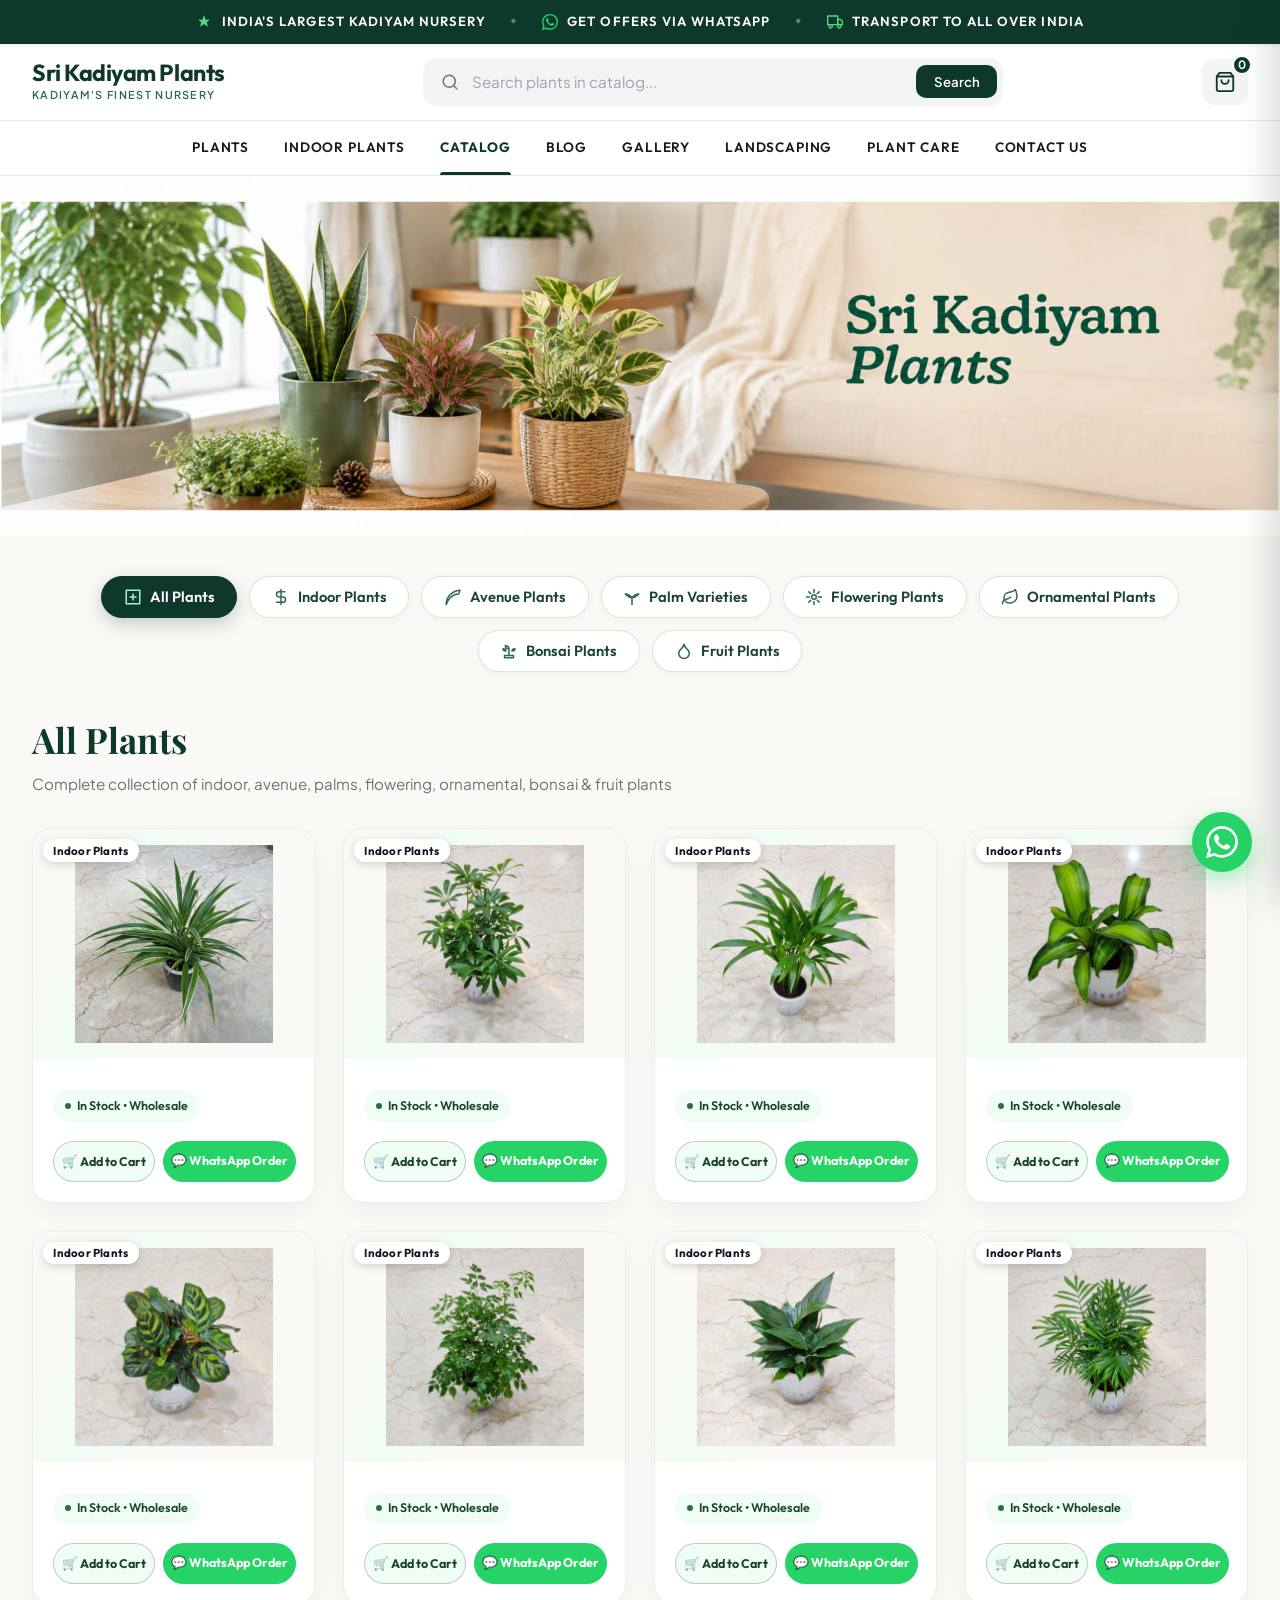
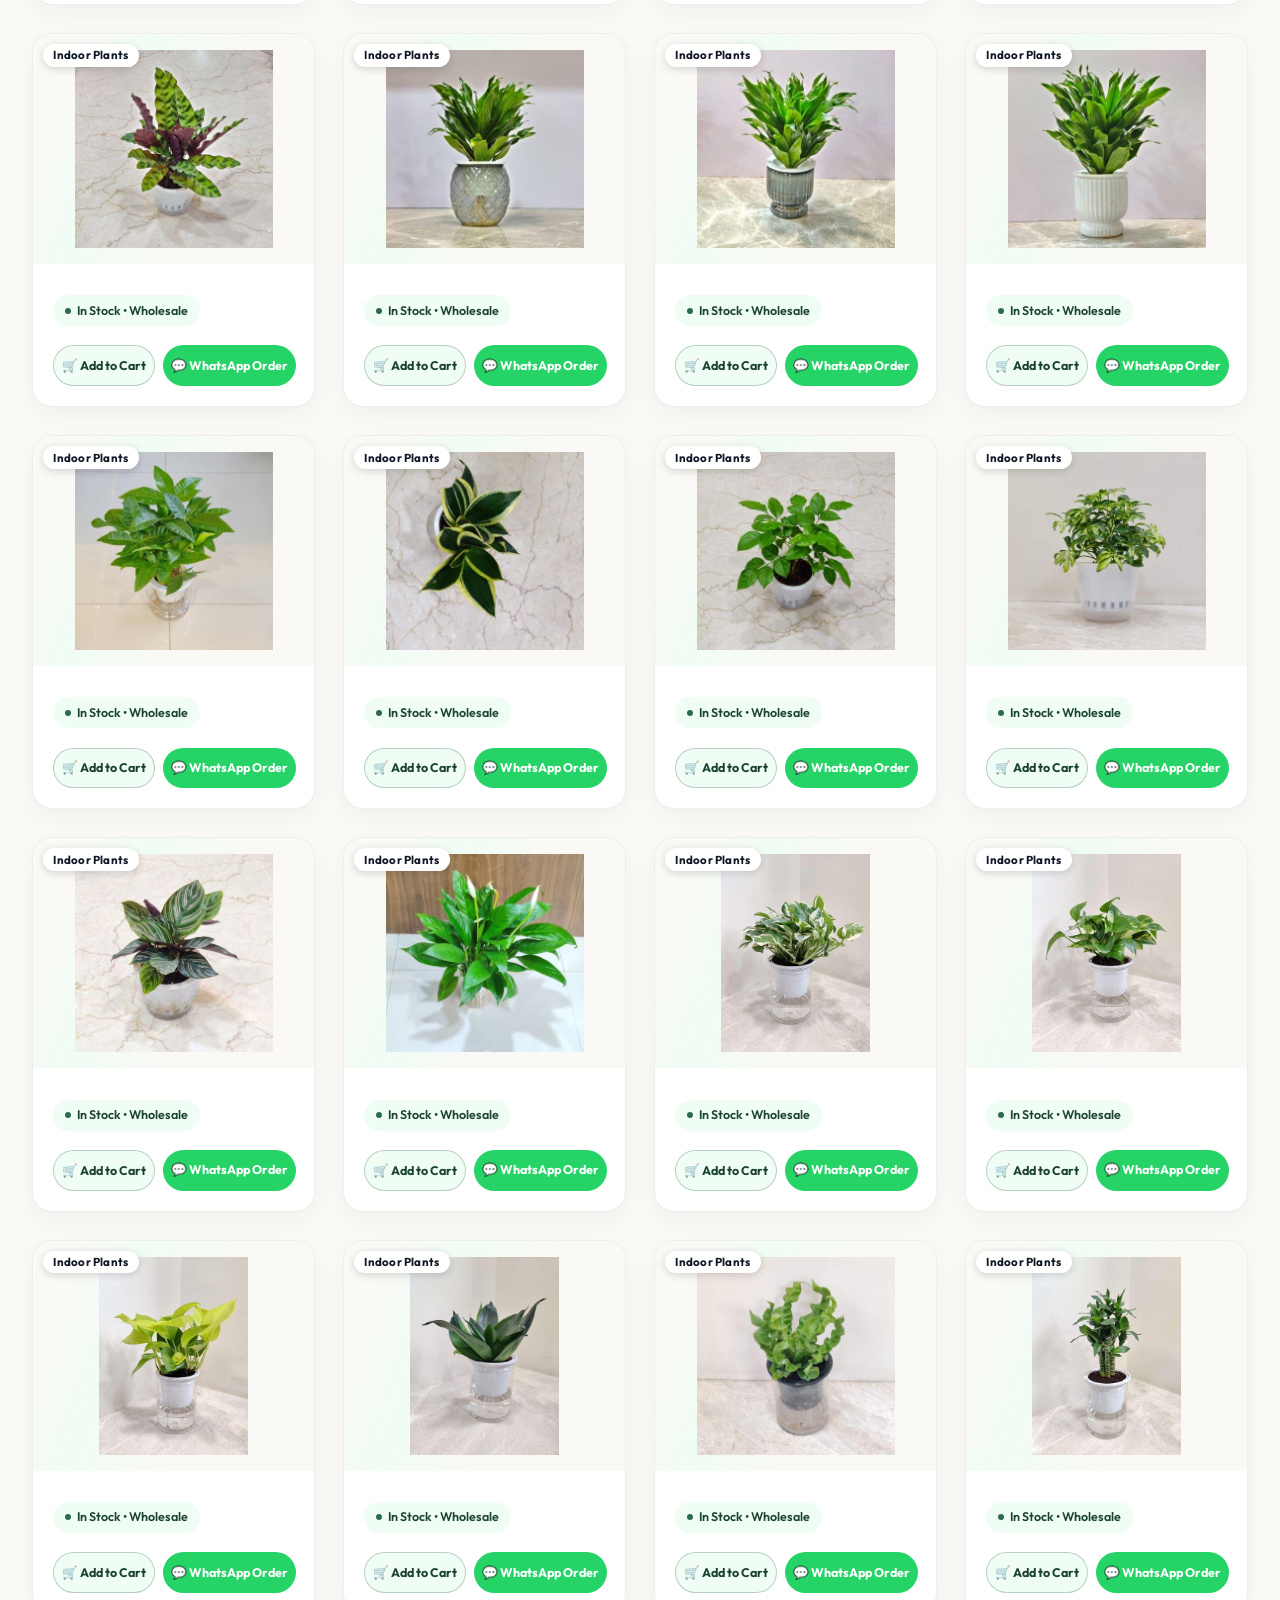
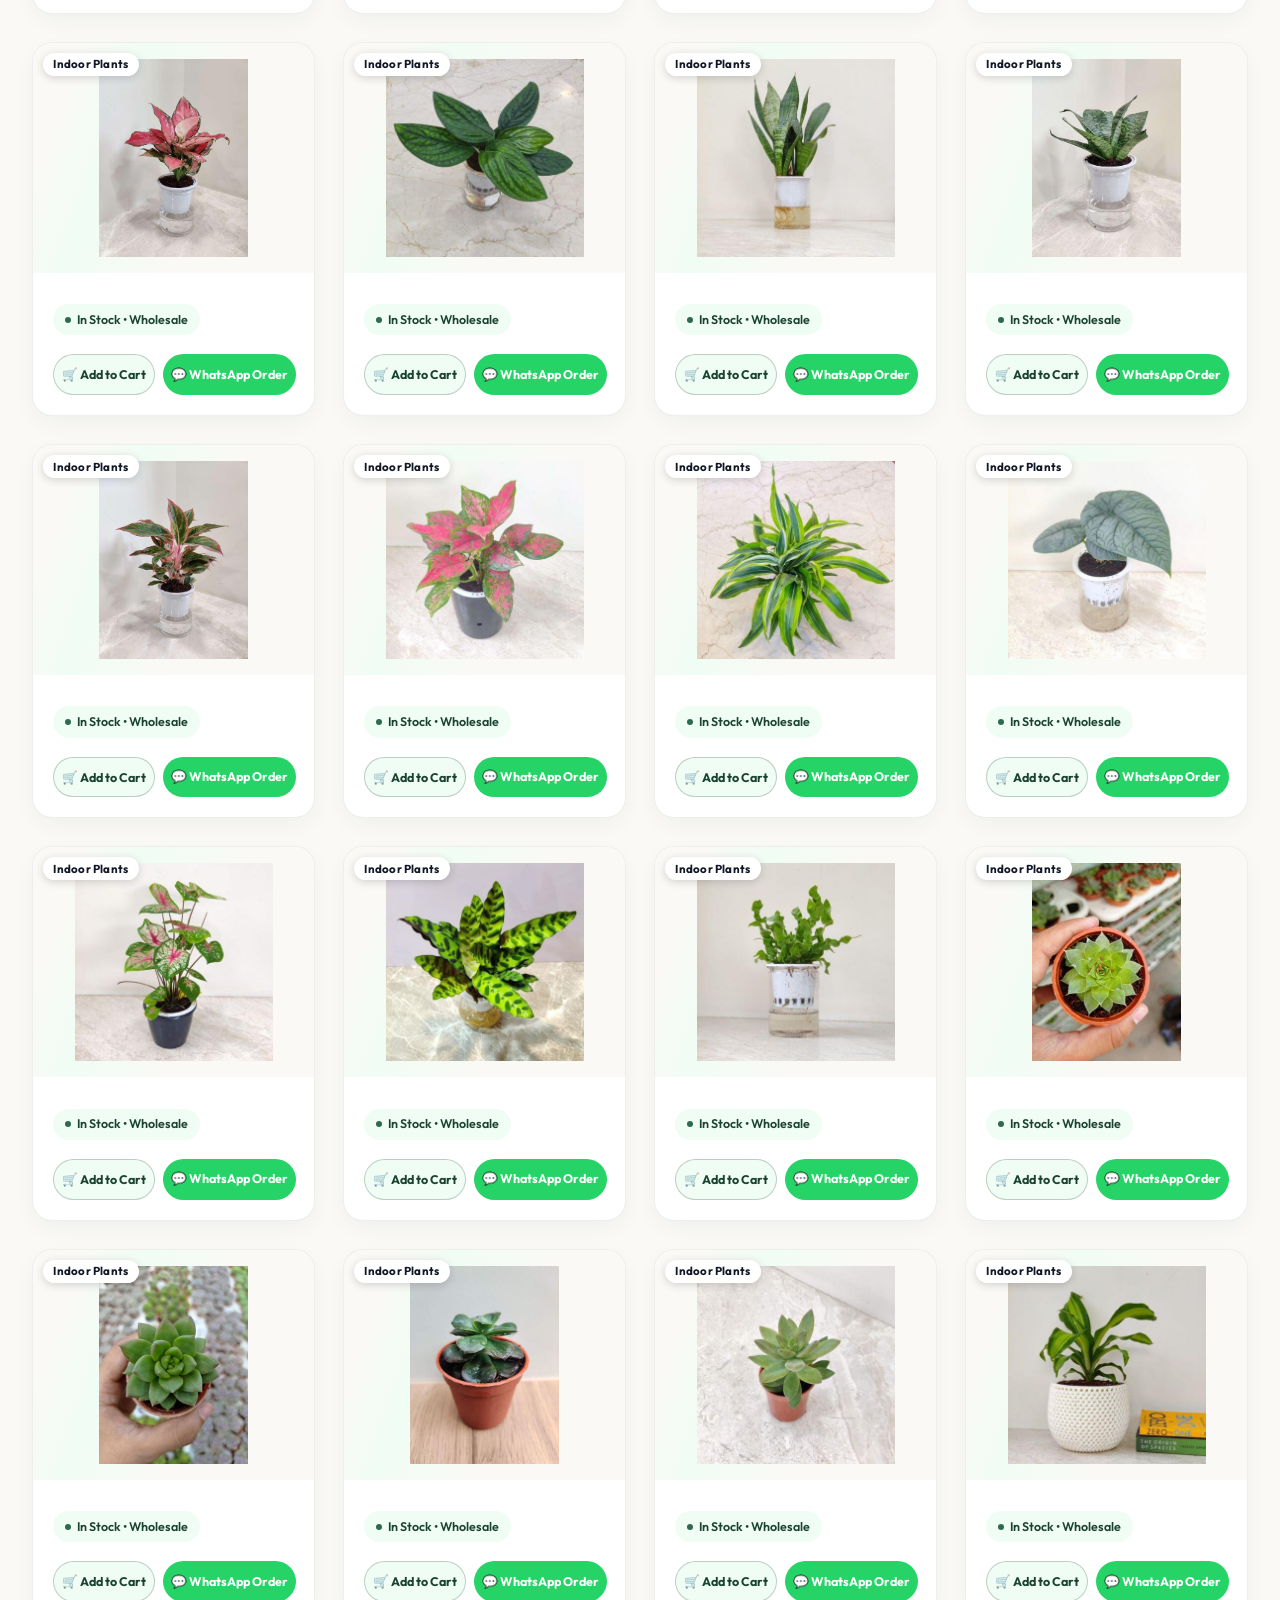
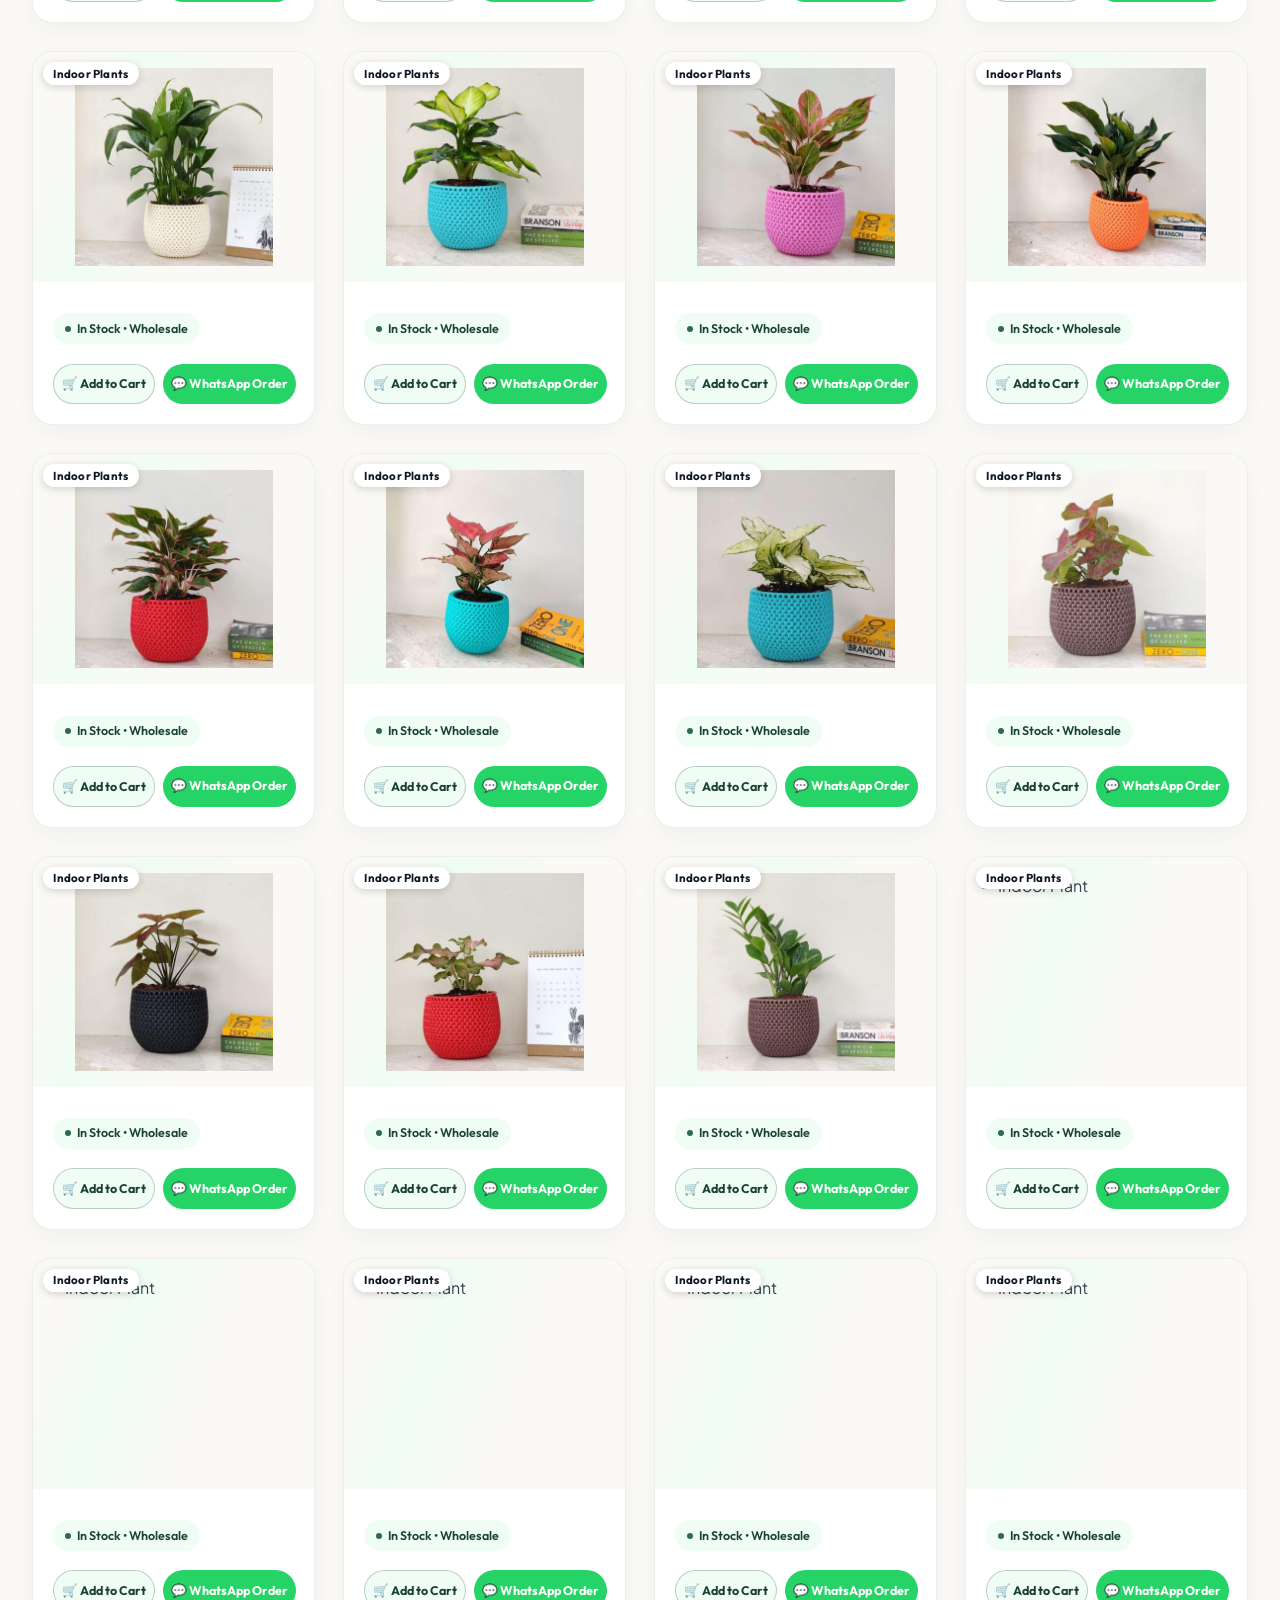
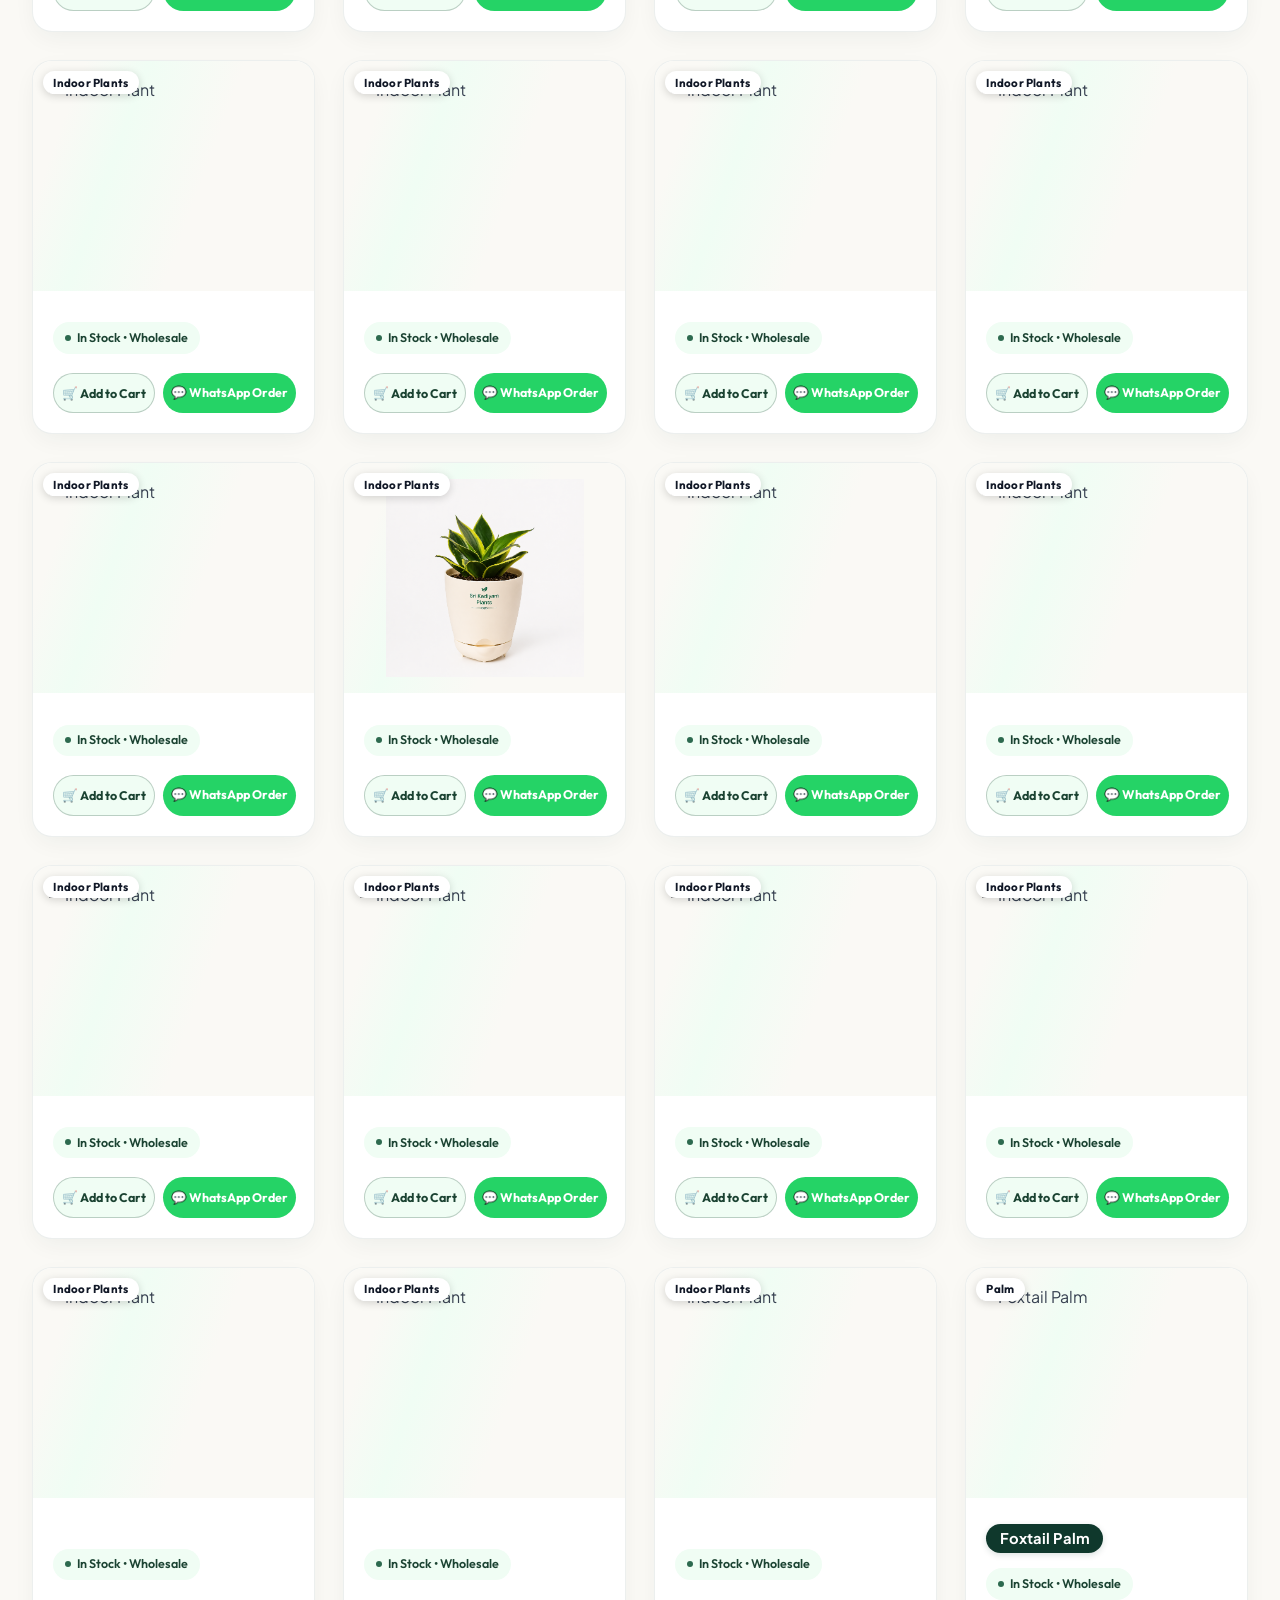
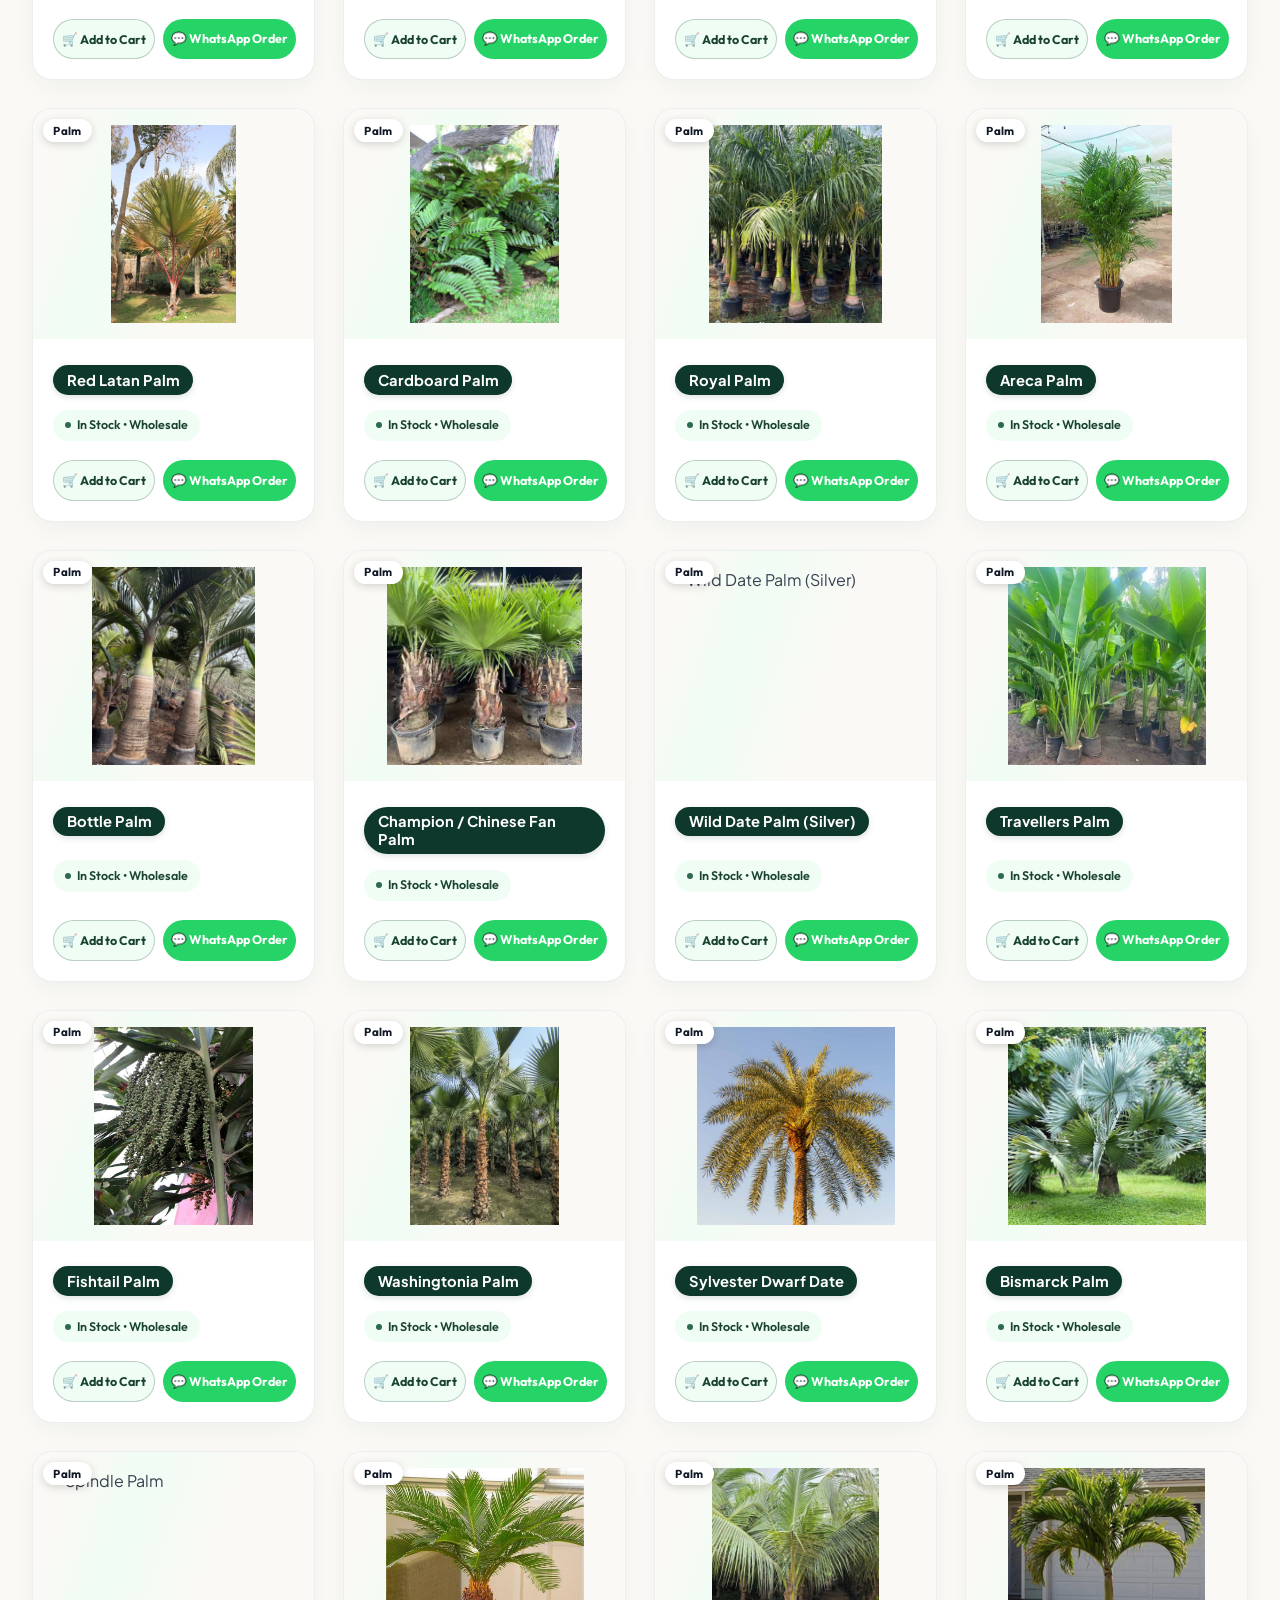
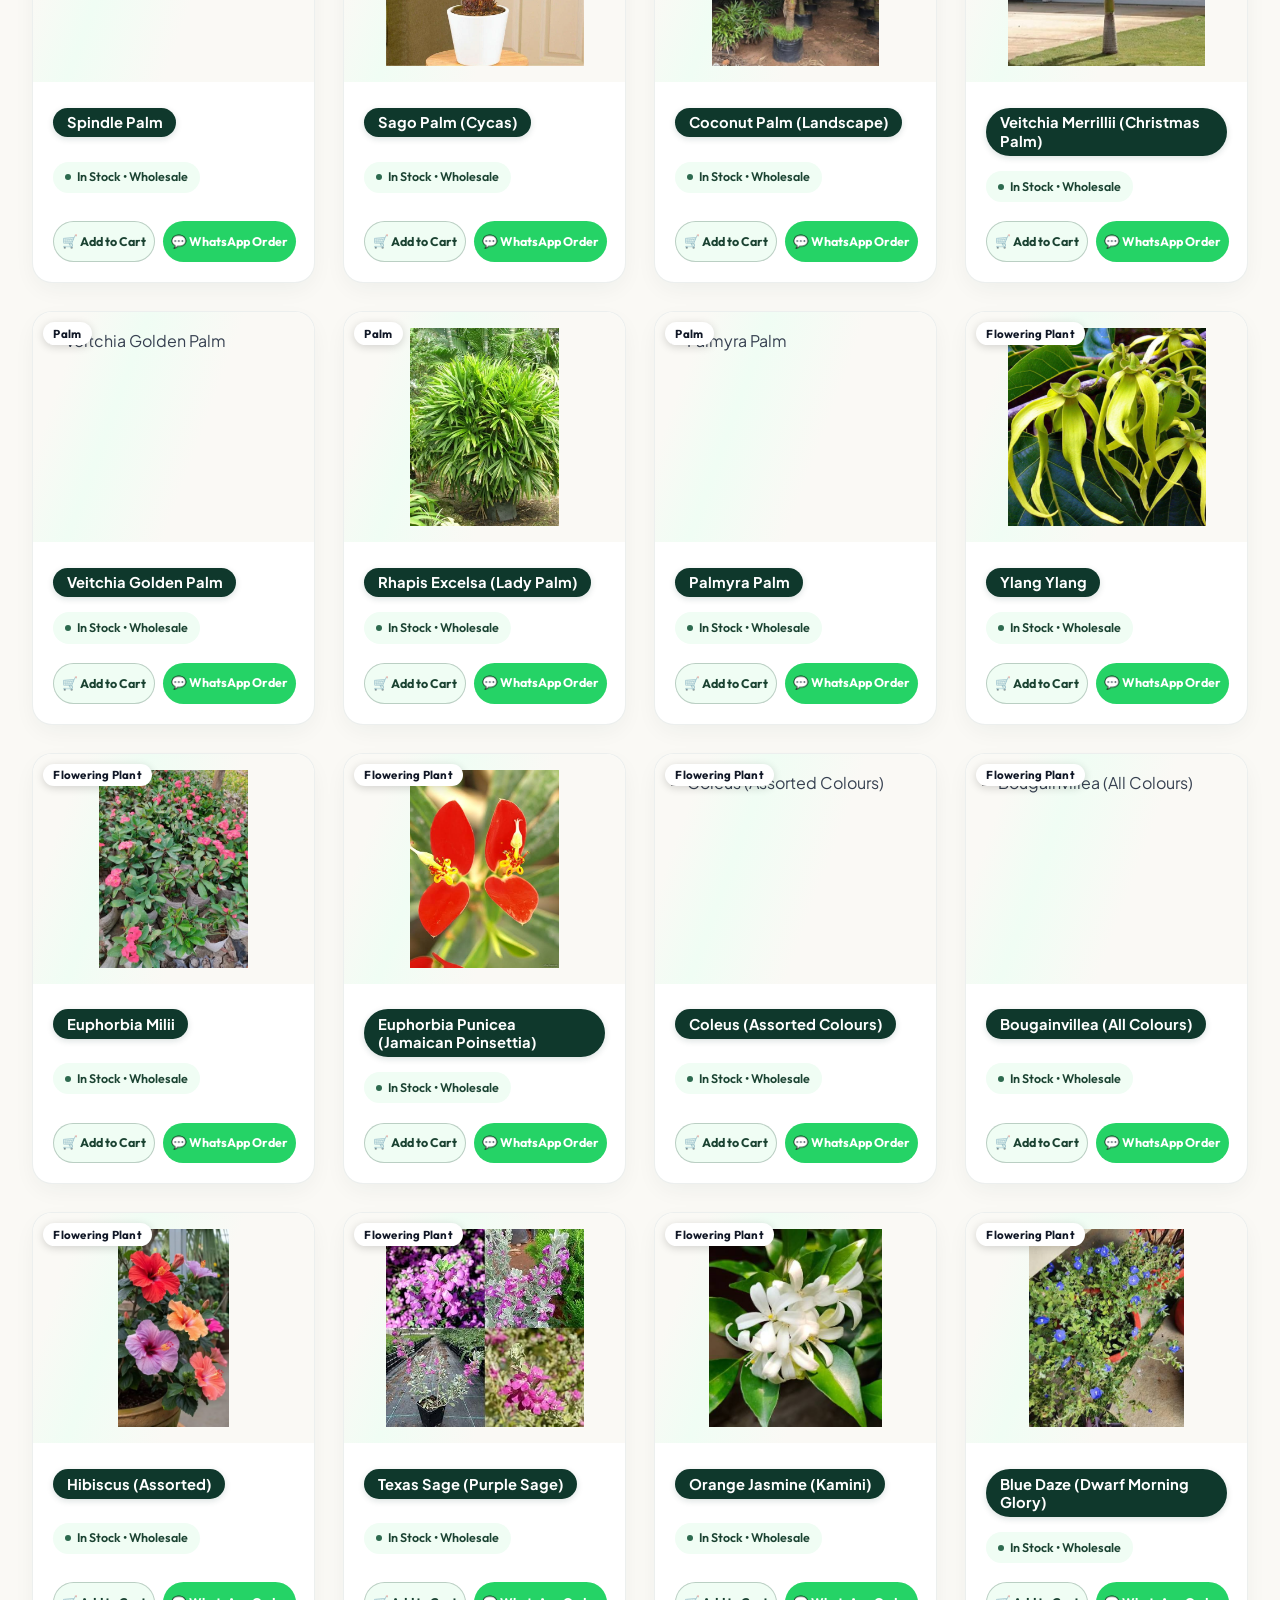
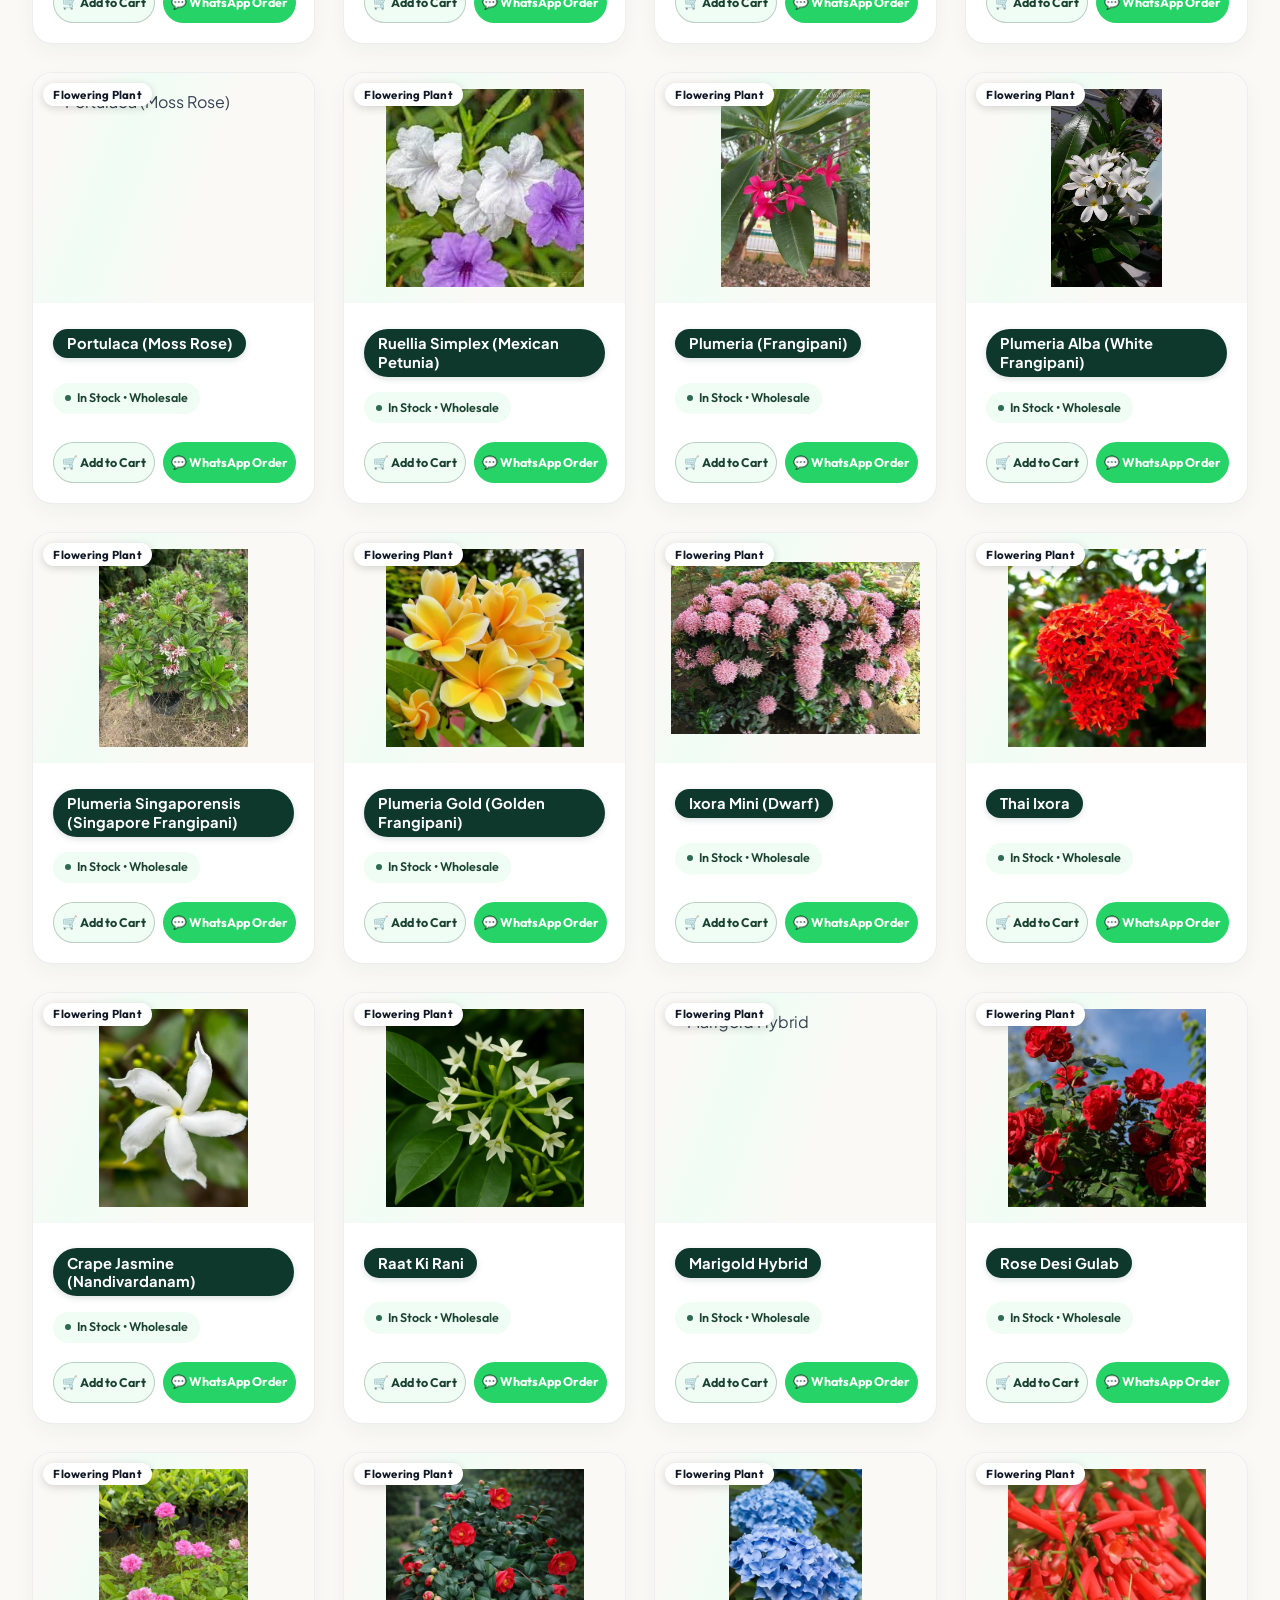
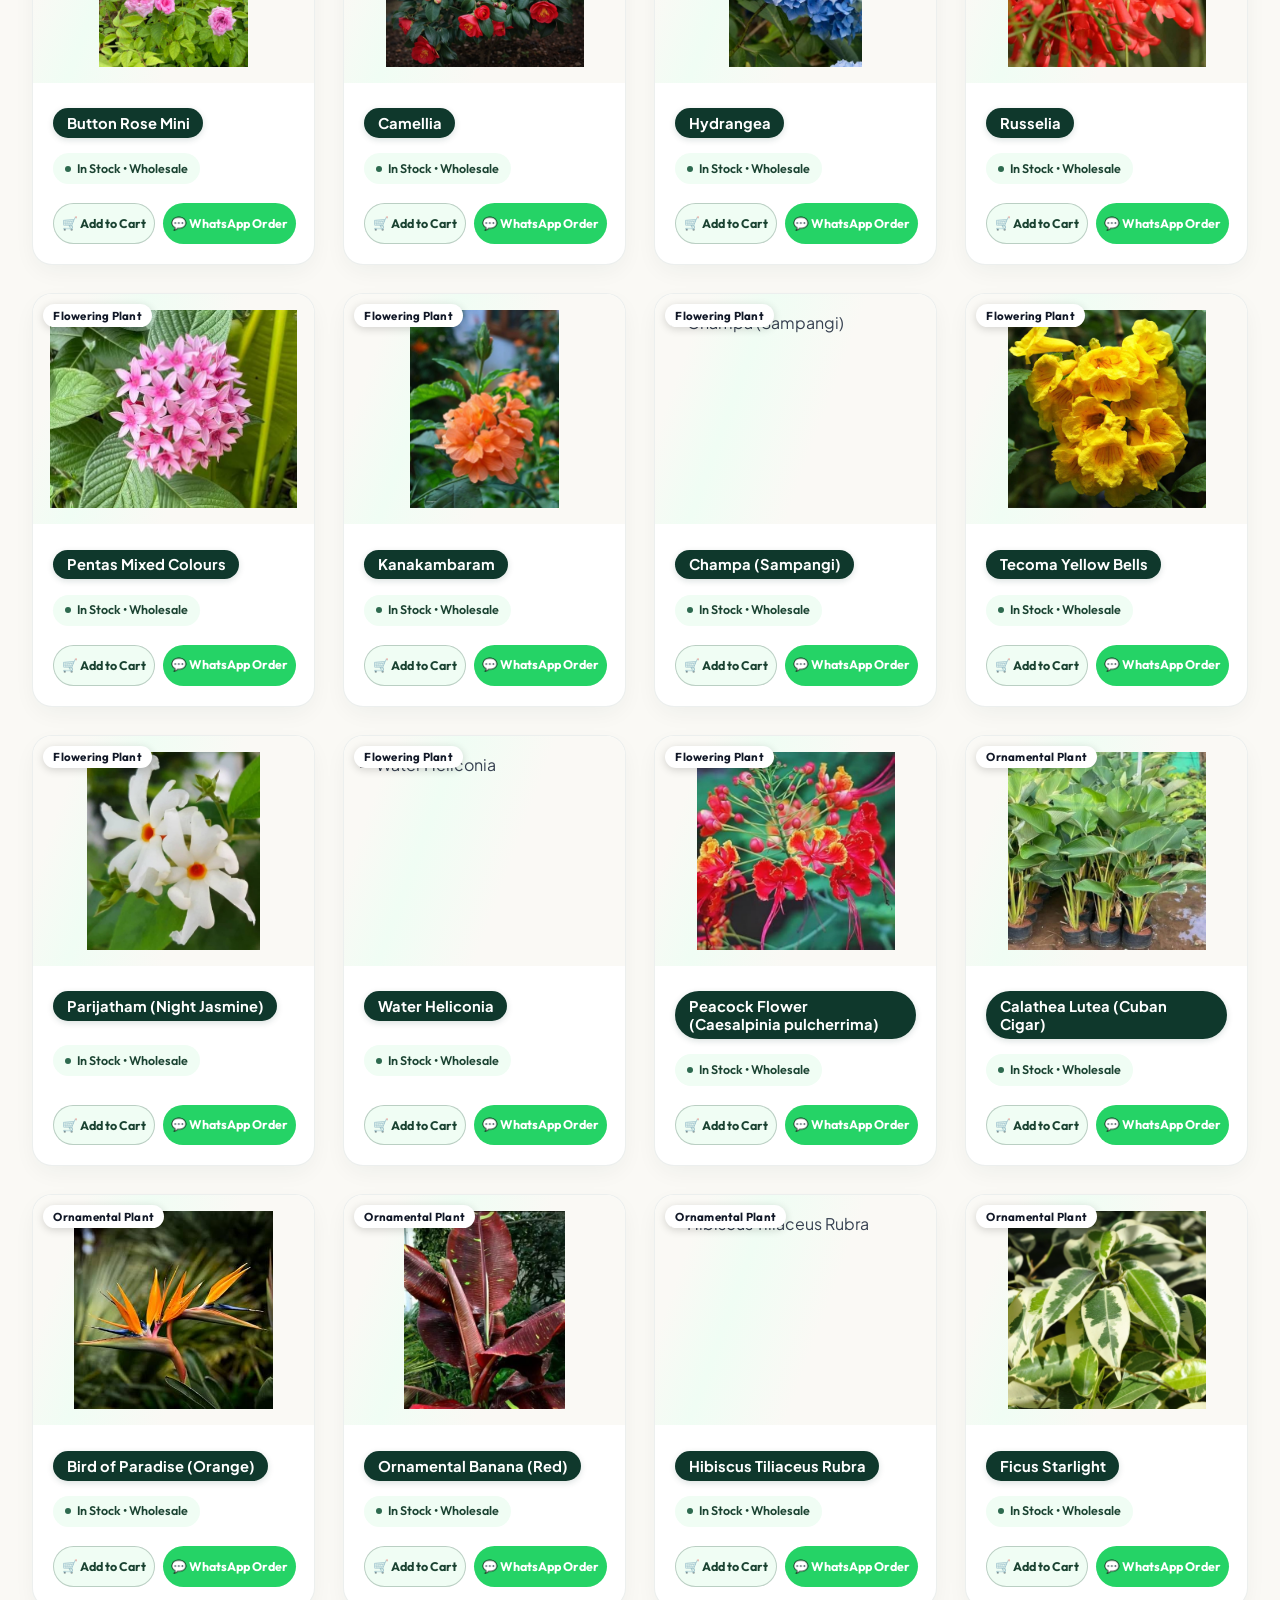
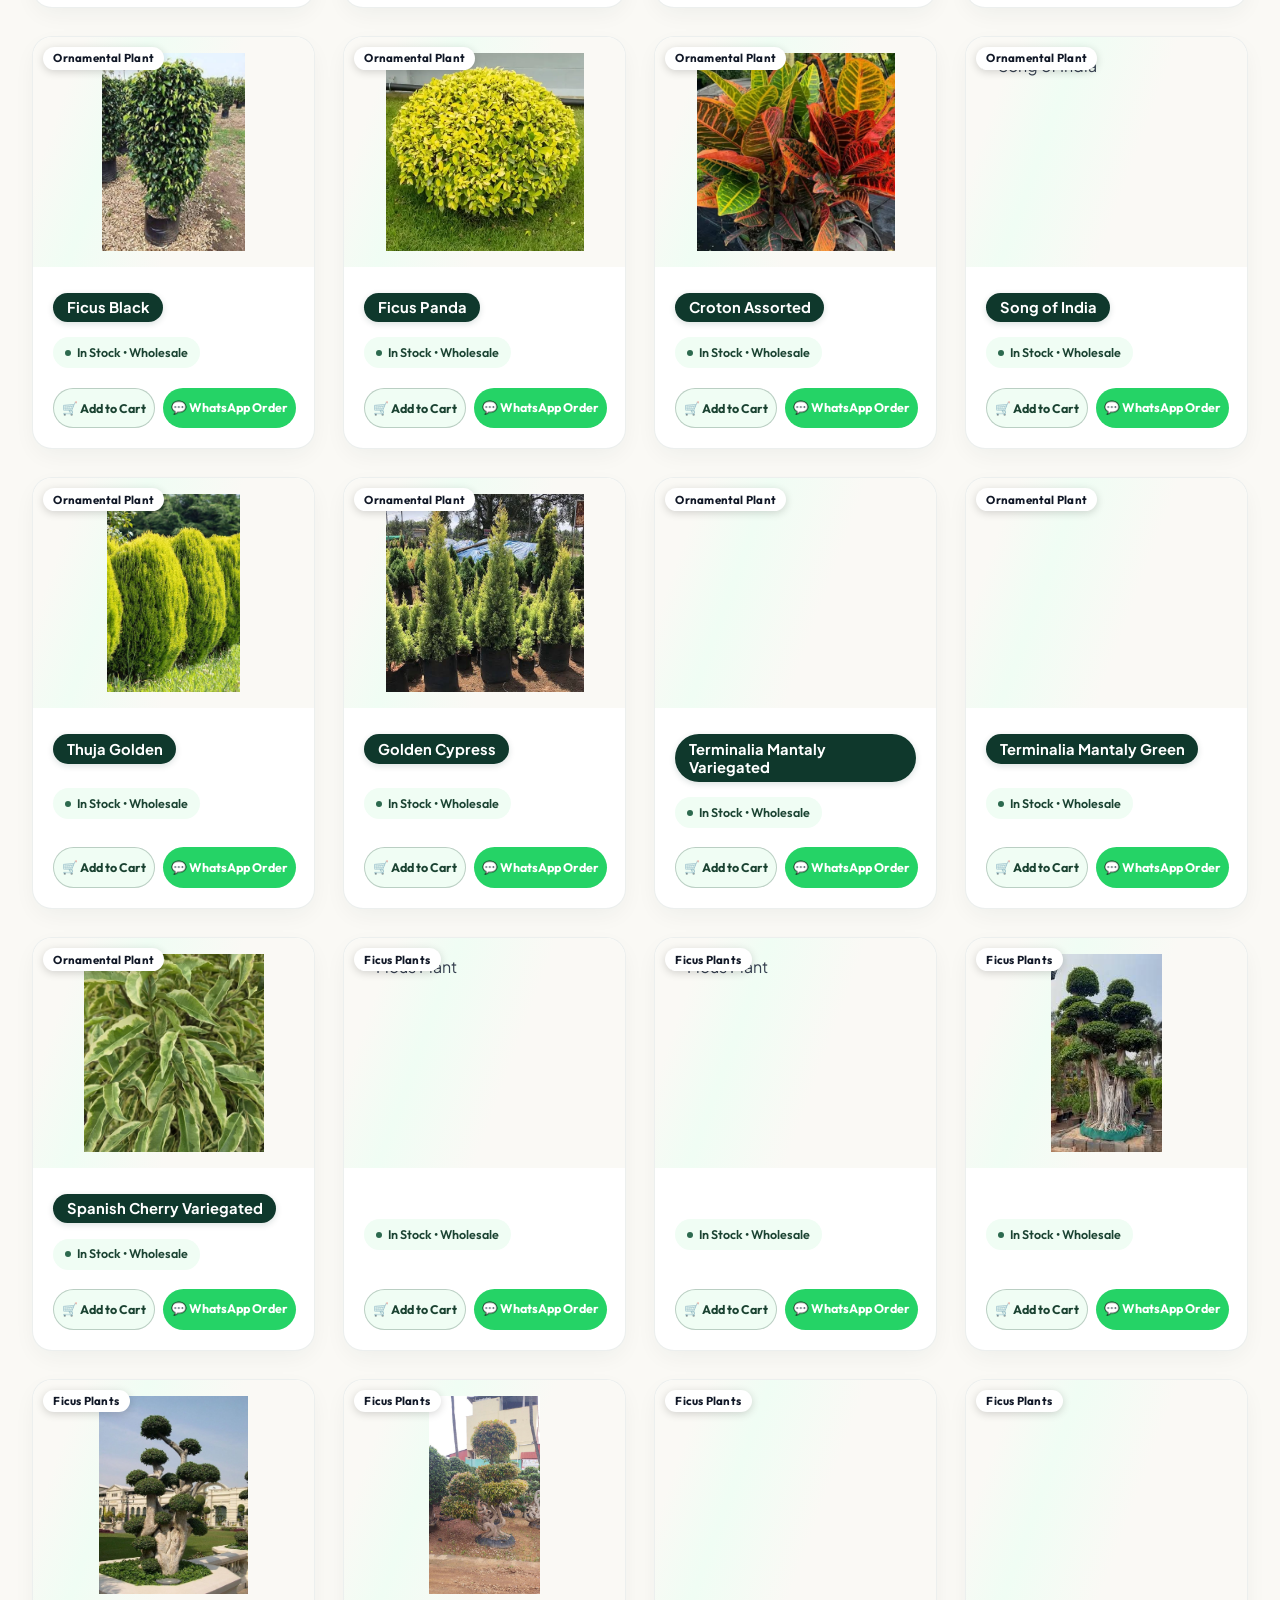
==== commit a0075f69: "Update catalog search, navbar blog connection, mobile responsiveness, and plant section mappings" ====
--- a/catalog.html
+++ b/catalog.html
@@ -28,16 +28,25 @@
           <svg class="announcement-icon" viewBox="0 0 24 24" fill="none" stroke="currentColor" stroke-width="2" stroke-linecap="round" stroke-linejoin="round">
             <path d="M12 2L9.5 8.5H3L8 12.5L6 19L12 15L18 19L16 12.5L21 8.5H14.5L12 2Z" fill="currentColor" stroke="none"/>
           </svg>
-          INDIA'S LARGEST KADIYAM NURSERY CATALOG
+          INDIA'S LARGEST KADIYAM NURSERY
         </span>
         <span class="announcement-divider">•</span>
         <span class="announcement-item">
           <svg class="announcement-icon whatsapp-icon" viewBox="0 0 24 24" fill="currentColor">
             <path d="M17.472 14.382c-.297-.149-1.758-.867-2.03-.967-.273-.099-.471-.148-.67.15-.197.297-.767.966-.94 1.164-.173.199-.347.223-.644.075-.297-.15-1.255-.463-2.39-1.475-.883-.788-1.48-1.761-1.653-2.059-.173-.297-.018-.458.13-.606.134-.133.298-.347.446-.521.151-.172.2-.296.3-.495.099-.198.05-.372-.025-.521-.075-.148-.669-1.611-.916-2.206-.242-.579-.487-.501-.669-.51l-.57-.01c-.198 0-.52.074-.792.372s-1.04 1.016-1.04 2.479 1.065 2.876 1.213 3.074c.149.198 2.095 3.2 5.076 4.487.709.306 1.263.489 1.694.626.712.226 1.36.194 1.872.118.572-.085 1.758-.719 2.006-1.413.248-.694.248-1.289.173-1.413-.074-.124-.272-.198-.57-.347m-5.421 7.403h-.004a9.87 9.87 0 01-5.031-1.378l-.361-.214-3.741.982.998-3.648-.235-.374a9.86 9.86 0 01-1.51-5.26c.001-5.45 4.436-9.884 9.888-9.884 2.64 0 5.122 1.03 6.988 2.898a9.825 9.825 0 012.893 6.99c-.002 5.45-4.437 9.884-9.885 9.884m8.413-18.297A11.815 11.815 0 0012.05 0C5.495 0 .16 5.335.157 11.892c0 2.096.547 4.142 1.588 5.945L0 24l6.335-1.662a11.87 11.87 0 005.708 1.454h.005c6.554 0 11.89-5.335 11.893-11.893 0-3.178-1.238-6.166-3.487-8.415z"/>
           </svg>
-          DIRECT WHATSAPP ORDERING AVAILABLE
+          GET OFFERS VIA WHATSAPP
         </span>
         <span class="announcement-divider">•</span>
+        <span class="announcement-item">
+          <svg class="announcement-icon" viewBox="0 0 24 24" fill="none" stroke="currentColor" stroke-width="2" stroke-linecap="round" stroke-linejoin="round">
+            <rect x="1" y="3" width="15" height="13"></rect>
+            <polygon points="16 8 20 8 23 11 23 16 16 16 16 8"></polygon>
+            <circle cx="5.5" cy="18.5" r="2.5"></circle>
+            <circle cx="18.5" cy="18.5" r="2.5"></circle>
+          </svg>
+          TRANSPORT TO ALL OVER INDIA
+        </span>
       </div>
     </div>
   </div>
@@ -64,12 +73,12 @@
       </a>
 
       <div class="search-container">
-        <form class="search-bar-form" action="#" method="GET" role="search" onsubmit="event.preventDefault();">
+        <form class="search-bar-form" action="catalog.html" method="GET" role="search">
           <svg class="search-icon" viewBox="0 0 24 24" fill="none" stroke="currentColor" stroke-width="2" stroke-linecap="round" stroke-linejoin="round">
             <circle cx="11" cy="11" r="8"></circle>
             <line x1="21" y1="21" x2="16.65" y2="16.65"></line>
           </svg>
-          <input type="text" class="search-input" id="catalogSearchInput" placeholder="Search plants in catalog..." aria-label="Search plants in catalog" />
+          <input type="text" class="search-input" id="catalogSearchInput" name="search" placeholder="Search plants in catalog..." aria-label="Search plants in catalog" />
           <button type="submit" class="search-submit-btn" aria-label="Search">Search</button>
         </form>
       </div>
@@ -95,13 +104,13 @@
     <div class="nav-container">
       <ul class="nav-list">
         <li class="nav-item"><a href="index.html" class="nav-link">PLANTS</a></li>
-        <li class="nav-item"><a href="index.html#categories" class="nav-link">INDOOR PLANTS</a></li>
+        <li class="nav-item"><a href="index.html#trending-collection" class="nav-link">INDOOR PLANTS</a></li>
         <li class="nav-item"><a href="catalog.html" class="nav-link active">CATALOG</a></li>
-        <li class="nav-item"><a href="#" class="nav-link">BLOG</a></li>
+        <li class="nav-item"><a href="index.html#about" class="nav-link">BLOG</a></li>
         <li class="nav-item"><a href="#" class="nav-link">GALLERY</a></li>
-        <li class="nav-item"><a href="#" class="nav-link">LANDSCAPING</a></li>
+        <li class="nav-item"><a href="landscaping.html" class="nav-link">LANDSCAPING</a></li>
         <li class="nav-item"><a href="#" class="nav-link">PLANT CARE</a></li>
-        <li class="nav-item"><a href="#" class="nav-link">CONTACT US</a></li>
+        <li class="nav-item"><a href="index.html#contact-us" class="nav-link">CONTACT US</a></li>
       </ul>
     </div>
   </nav>
@@ -196,7 +205,7 @@
             <li><a href="catalog.html?category=all">All Plants</a></li>
             <li><a href="index.html#categories">Categories</a></li>
             <li><a href="index.html#about">About Us</a></li>
-            <li><a href="#footer-contact">Contact</a></li>
+            <li><a href="index.html#contact-us">Contact</a></li>
           </ul>
         </div>
 
--- a/styles.css
+++ b/styles.css
@@ -81,15 +81,17 @@
 }
 
 /* ==========================================
-   1. TOP GREEN ANNOUNCEMENT MARQUEE BAR
+   1. TOP GREEN ANNOUNCEMENT BAR (STATIC)
    ========================================== */
 .announcement-bar {
   background-color: var(--color-nursery-dark);
   color: var(--color-text-light);
-  height: 42px;
-  display: flex;
-  align-items: center;
-  overflow: hidden;
+  min-height: 42px;
+  height: auto;
+  padding: 0.4rem 1rem;
+  display: flex;
+  align-items: center;
+  justify-content: center;
   position: relative;
   width: 100%;
   font-family: var(--font-display);
@@ -102,20 +104,18 @@
 
 .marquee-track {
   display: flex;
-  width: max-content;
-  white-space: nowrap;
+  justify-content: center;
+  align-items: center;
+  width: 100%;
 }
 
 .marquee-content {
   display: flex;
   align-items: center;
-  gap: 2.5rem;
-  animation: marquee 25s linear infinite;
-  padding-left: 2.5rem;
-}
-
-.announcement-bar:hover .marquee-content {
-  animation-play-state: paused;
+  justify-content: center;
+  flex-wrap: wrap;
+  gap: 1.5rem;
+  text-align: center;
 }
 
 .announcement-item {
@@ -138,15 +138,6 @@
 .announcement-divider {
   color: rgba(255, 255, 255, 0.35);
   font-size: 1.2rem;
-}
-
-@keyframes marquee {
-  0% {
-    transform: translateX(0%);
-  }
-  100% {
-    transform: translateX(-50%);
-  }
 }
 
 /* ==========================================
@@ -499,6 +490,34 @@
   animation: fadeIn 0.8s ease-out;
 }
 
+.hero-badges-row {
+  display: flex;
+  align-items: center;
+  flex-wrap: wrap;
+  gap: 0.6rem;
+  margin-bottom: 1.5rem;
+}
+
+.hero-export-tag {
+  display: inline-flex;
+  align-items: center;
+  gap: 0.45rem;
+  padding: 0.4rem 1rem;
+  background-color: var(--color-nursery-dark);
+  color: #ffffff;
+  border-radius: 9999px;
+  font-family: var(--font-display);
+  font-size: 0.75rem;
+  font-weight: 700;
+  letter-spacing: 0.1em;
+  box-shadow: var(--shadow-sm);
+}
+
+.export-icon {
+  font-size: 0.85rem;
+  line-height: 1;
+}
+
 .hero-badge {
   display: inline-flex;
   align-items: center;
@@ -513,7 +532,6 @@
   font-size: 0.75rem;
   font-weight: 700;
   letter-spacing: 0.1em;
-  margin-bottom: 1.5rem;
 }
 
 .badge-dot {
@@ -1768,6 +1786,42 @@
   position: relative;
   overflow: hidden;
   width: 100%;
+  scroll-margin-top: 100px;
+}
+
+/* Avenue Plant Pill & Subname Styling */
+.plant-name-pill {
+  display: inline-flex;
+  align-items: center;
+  background-color: #0F382C;
+  color: #FFFFFF;
+  padding: 0.35rem 0.85rem;
+  border-radius: 9999px;
+  margin-top: 0.35rem;
+  margin-bottom: 0.25rem;
+  max-width: 100%;
+  box-shadow: 0 2px 6px rgba(15, 56, 44, 0.15);
+}
+
+.plant-name-pill .catalog-card-title {
+  color: #FFFFFF !important;
+  font-size: 0.92rem;
+  font-weight: 700;
+  margin: 0;
+  line-height: 1.25;
+  word-break: break-word;
+  white-space: normal;
+}
+
+.plant-sub-name {
+  font-family: var(--font-body);
+  font-size: 0.82rem;
+  font-weight: 600;
+  color: #2D6A4F;
+  margin-top: 0.2rem;
+  margin-bottom: 0.4rem;
+  line-height: 1.35;
+  word-break: break-word;
 }
 
 .trending-collection-container {
@@ -2619,6 +2673,7 @@
 }
 
 .catalog-img-box {
+  position: relative;
   width: 100%;
   height: 230px;
   aspect-ratio: 4 / 3;
@@ -2630,6 +2685,25 @@
   justify-content: center;
   padding: 1rem;
   animation: skeletonShimmer 2.2s infinite ease-in-out;
+}
+
+/* Small White Rounded Overlay Tag for Avenue Trees */
+.avenue-overlay-tag {
+  position: absolute;
+  top: 10px;
+  left: 10px;
+  background-color: #FFFFFF !important;
+  color: #111827 !important;
+  font-family: var(--font-display);
+  font-size: 0.72rem;
+  font-weight: 700;
+  padding: 0.28rem 0.65rem;
+  border-radius: 9999px;
+  box-shadow: 0 2px 8px rgba(0, 0, 0, 0.16);
+  letter-spacing: 0.02em;
+  z-index: 5;
+  pointer-events: none;
+  line-height: 1.2;
 }
 
 @keyframes skeletonShimmer {
@@ -3337,5 +3411,1990 @@
   }
 }
 
-
-
+/* ==========================================
+   CONTACT US — PREMIUM BOTANICAL DESIGN STYLES
+   ========================================== */
+.contact-section {
+  padding: 5rem 0 3.5rem 0;
+  background-color: var(--color-bg-main);
+  position: relative;
+  overflow: hidden;
+  opacity: 0;
+  transform: translateY(24px);
+  transition: opacity 0.6s cubic-bezier(0.16, 1, 0.3, 1), transform 0.6s cubic-bezier(0.16, 1, 0.3, 1);
+}
+
+.contact-section.animate-in {
+  opacity: 1;
+  transform: translateY(0);
+}
+
+.contact-container {
+  max-width: 1280px;
+  margin: 0 auto;
+  padding: 0 1.5rem;
+}
+
+/* --- 1. Contact Hero Card --- */
+.contact-hero-card {
+  position: relative;
+  border-radius: 24px;
+  overflow: hidden;
+  margin-bottom: 3.5rem;
+  box-shadow: var(--shadow-xl);
+  min-height: 280px;
+  display: flex;
+  align-items: center;
+}
+
+.contact-hero-bg {
+  position: absolute;
+  top: 0;
+  left: 0;
+  width: 100%;
+  height: 100%;
+  z-index: 1;
+}
+
+.contact-hero-img {
+  width: 100%;
+  height: 100%;
+  object-fit: cover;
+  object-position: center;
+}
+
+.contact-hero-overlay {
+  position: absolute;
+  top: 0;
+  left: 0;
+  width: 100%;
+  height: 100%;
+  background: linear-gradient(
+    135deg,
+    rgba(15, 56, 44, 0.88) 0%,
+    rgba(27, 67, 50, 0.78) 50%,
+    rgba(15, 56, 44, 0.65) 100%
+  );
+}
+
+.contact-hero-content {
+  position: relative;
+  z-index: 2;
+  padding: 3.5rem 3rem;
+  max-width: 820px;
+  color: var(--color-text-light);
+}
+
+.contact-hero-badge {
+  display: inline-block;
+  background-color: rgba(255, 255, 255, 0.15);
+  backdrop-filter: blur(8px);
+  -webkit-backdrop-filter: blur(8px);
+  color: #A7F3D0;
+  font-family: var(--font-display);
+  font-size: 0.85rem;
+  font-weight: 600;
+  letter-spacing: 0.05em;
+  padding: 0.4rem 1rem;
+  border-radius: 9999px;
+  margin-bottom: 1rem;
+  border: 1px solid rgba(167, 243, 208, 0.3);
+}
+
+.contact-hero-title {
+  font-family: var(--font-heading);
+  font-size: 2.35rem;
+  font-weight: 700;
+  line-height: 1.25;
+  color: #FFFFFF;
+  margin-bottom: 1rem;
+  text-shadow: 0 2px 4px rgba(0, 0, 0, 0.2);
+}
+
+.contact-hero-subheading {
+  font-family: var(--font-body);
+  font-size: 1.05rem;
+  line-height: 1.6;
+  color: #E5E7EB;
+  font-weight: 400;
+}
+
+/* --- 2. Main Contact Grid --- */
+.contact-main-grid {
+  display: grid;
+  grid-template-columns: 1fr 1fr;
+  gap: 2.5rem;
+  align-items: start;
+}
+
+.contact-section-header {
+  margin-bottom: 1.75rem;
+}
+
+.contact-section-title {
+  font-family: var(--font-heading);
+  font-size: 1.75rem;
+  font-weight: 700;
+  color: var(--color-nursery-dark);
+  margin-bottom: 0.5rem;
+  display: flex;
+  align-items: center;
+  gap: 0.5rem;
+}
+
+.contact-section-desc {
+  font-family: var(--font-body);
+  font-size: 0.95rem;
+  color: var(--color-text-muted);
+  line-height: 1.5;
+}
+
+/* Location Cards */
+.location-cards-grid {
+  display: flex;
+  flex-direction: column;
+  gap: 1.25rem;
+  margin-bottom: 2rem;
+}
+
+.location-card {
+  background-color: var(--color-bg-white);
+  border: 1px solid rgba(40, 100, 60, 0.12);
+  border-radius: 18px;
+  padding: 1.5rem;
+  box-shadow: var(--shadow-md);
+  transition: transform var(--transition-normal), box-shadow var(--transition-normal), border-color var(--transition-normal);
+  position: relative;
+}
+
+.location-card:hover {
+  transform: translateY(-3px);
+  box-shadow: var(--shadow-lg);
+  border-color: var(--color-nursery-light);
+}
+
+.location-card.highlight-card {
+  background: linear-gradient(135deg, #ffffff 0%, var(--color-accent-mint) 100%);
+  border-color: rgba(64, 145, 108, 0.25);
+}
+
+.location-card-header {
+  display: flex;
+  align-items: center;
+  gap: 0.75rem;
+  margin-bottom: 0.75rem;
+}
+
+.location-icon-badge {
+  width: 36px;
+  height: 36px;
+  border-radius: 10px;
+  background-color: var(--color-accent-sage);
+  display: flex;
+  align-items: center;
+  justify-content: center;
+  font-size: 1.1rem;
+  flex-shrink: 0;
+}
+
+.location-card-title {
+  font-family: var(--font-display);
+  font-size: 1.1rem;
+  font-weight: 700;
+  color: var(--color-nursery-dark);
+  letter-spacing: 0.03em;
+}
+
+.location-address {
+  font-family: var(--font-body);
+  font-size: 0.95rem;
+  color: var(--color-text-body);
+  line-height: 1.5;
+  margin-bottom: 1rem;
+  padding-left: 0.25rem;
+}
+
+.location-action-tag {
+  display: inline-flex;
+  align-items: center;
+  gap: 0.5rem;
+  font-family: var(--font-display);
+  font-size: 0.875rem;
+  font-weight: 600;
+  color: var(--color-nursery-primary);
+  background-color: rgba(27, 67, 50, 0.06);
+  padding: 0.4rem 0.85rem;
+  border-radius: 8px;
+}
+
+/* Map Wrapper */
+.contact-map-wrapper {
+  background-color: var(--color-bg-white);
+  border: 1px solid rgba(40, 100, 60, 0.12);
+  border-radius: 20px;
+  padding: 1.25rem;
+  box-shadow: var(--shadow-md);
+}
+
+.contact-map-header {
+  display: flex;
+  align-items: center;
+  justify-content: space-between;
+  margin-bottom: 1rem;
+  flex-wrap: wrap;
+  gap: 0.75rem;
+}
+
+.map-tag {
+  font-family: var(--font-display);
+  font-size: 0.75rem;
+  font-weight: 600;
+  color: var(--color-nursery-light);
+  text-transform: uppercase;
+  letter-spacing: 0.05em;
+  display: block;
+}
+
+.map-title {
+  font-family: var(--font-display);
+  font-size: 1.1rem;
+  font-weight: 700;
+  color: var(--color-nursery-dark);
+}
+
+.btn-get-directions {
+  display: inline-flex;
+  align-items: center;
+  gap: 0.5rem;
+  background-color: var(--color-nursery-primary);
+  color: var(--color-text-light);
+  font-family: var(--font-display);
+  font-size: 0.875rem;
+  font-weight: 600;
+  padding: 0.55rem 1.1rem;
+  border-radius: 10px;
+  transition: background-color var(--transition-fast), transform var(--transition-fast), box-shadow var(--transition-fast);
+  box-shadow: 0 2px 5px rgba(15, 56, 44, 0.15);
+}
+
+.btn-get-directions:hover {
+  background-color: var(--color-nursery-dark);
+  transform: translateY(-2px);
+  box-shadow: 0 4px 10px rgba(15, 56, 44, 0.25);
+  color: var(--color-text-light);
+}
+
+.map-iframe-container {
+  border-radius: 14px;
+  overflow: hidden;
+  box-shadow: inset 0 0 0 1px rgba(0, 0, 0, 0.05);
+  line-height: 0;
+}
+
+/* --- Right Column Cards & Form --- */
+.contact-col-right {
+  display: flex;
+  flex-direction: column;
+  gap: 1.75rem;
+}
+
+.contact-card {
+  background-color: var(--color-bg-white);
+  border: 1px solid rgba(40, 100, 60, 0.12);
+  border-radius: 20px;
+  padding: 1.75rem;
+  box-shadow: var(--shadow-md);
+  transition: transform var(--transition-normal), box-shadow var(--transition-normal);
+}
+
+.contact-card:hover {
+  box-shadow: var(--shadow-lg);
+}
+
+.card-header-flex {
+  display: flex;
+  align-items: flex-start;
+  gap: 1rem;
+  margin-bottom: 1.25rem;
+}
+
+.card-icon-circle {
+  width: 44px;
+  height: 44px;
+  border-radius: 12px;
+  display: flex;
+  align-items: center;
+  justify-content: center;
+  flex-shrink: 0;
+}
+
+.phone-icon-bg {
+  background-color: var(--color-accent-sage);
+  color: var(--color-nursery-primary);
+}
+
+.wa-icon-bg {
+  background-color: #E8F8EF;
+  color: #25D366;
+}
+
+.contact-card-title {
+  font-family: var(--font-display);
+  font-size: 1.25rem;
+  font-weight: 700;
+  color: var(--color-nursery-dark);
+  margin-bottom: 0.25rem;
+}
+
+.contact-card-sub {
+  font-family: var(--font-body);
+  font-size: 0.9rem;
+  color: var(--color-text-muted);
+  line-height: 1.45;
+}
+
+/* Phone Card */
+.phone-numbers-list {
+  display: flex;
+  flex-direction: column;
+  gap: 0.85rem;
+}
+
+.phone-link-btn {
+  display: flex;
+  align-items: center;
+  justify-content: space-between;
+  background-color: var(--color-bg-main);
+  border: 1px solid var(--color-border);
+  padding: 0.85rem 1.15rem;
+  border-radius: 12px;
+  transition: background-color var(--transition-fast), border-color var(--transition-fast), transform var(--transition-fast);
+}
+
+.phone-link-btn:hover {
+  background-color: var(--color-accent-sage);
+  border-color: var(--color-nursery-light);
+  transform: translateX(3px);
+}
+
+.phone-icon-tag {
+  font-size: 1.1rem;
+  margin-right: 0.5rem;
+}
+
+.phone-number-text {
+  font-family: var(--font-display);
+  font-size: 1.05rem;
+  font-weight: 700;
+  color: var(--color-nursery-dark);
+}
+
+.call-action-badge {
+  font-family: var(--font-body);
+  font-size: 0.75rem;
+  font-weight: 600;
+  color: var(--color-nursery-primary);
+  background-color: rgba(27, 67, 50, 0.08);
+  padding: 0.25rem 0.6rem;
+  border-radius: 6px;
+}
+
+/* WhatsApp Card Direct Button */
+.btn-whatsapp-direct {
+  display: flex;
+  align-items: center;
+  justify-content: center;
+  gap: 0.6rem;
+  background-color: #25D366;
+  color: #FFFFFF;
+  font-family: var(--font-display);
+  font-size: 1.05rem;
+  font-weight: 700;
+  padding: 0.95rem 1.5rem;
+  border-radius: 14px;
+  width: 100%;
+  transition: background-color var(--transition-fast), transform var(--transition-fast), box-shadow var(--transition-fast);
+  box-shadow: 0 4px 12px rgba(37, 211, 102, 0.25);
+  margin-top: 0.5rem;
+}
+
+.btn-whatsapp-direct:hover {
+  background-color: #20bd5a;
+  transform: translateY(-2px);
+  box-shadow: 0 6px 16px rgba(37, 211, 102, 0.35);
+  color: #FFFFFF;
+}
+
+/* Contact Form */
+.form-card-header {
+  margin-bottom: 1.25rem;
+}
+
+.contact-form {
+  display: flex;
+  flex-direction: column;
+  gap: 1.1rem;
+}
+
+.contact-form-alert {
+  padding: 0.75rem 1rem;
+  border-radius: 10px;
+  font-family: var(--font-body);
+  font-size: 0.875rem;
+  font-weight: 600;
+  line-height: 1.4;
+}
+
+.contact-form-alert.error {
+  background-color: #FEF2F2;
+  color: #DC2626;
+  border: 1px solid #FCA5A5;
+}
+
+.contact-form-alert.success {
+  background-color: #ECFDF5;
+  color: #059669;
+  border: 1px solid #6EE7B7;
+}
+
+.form-group {
+  display: flex;
+  flex-direction: column;
+  gap: 0.35rem;
+}
+
+.form-label {
+  font-family: var(--font-display);
+  font-size: 0.875rem;
+  font-weight: 600;
+  color: var(--color-text-dark);
+}
+
+.required-star {
+  color: #DC2626;
+}
+
+.form-input {
+  width: 100%;
+  padding: 0.75rem 1rem;
+  font-family: var(--font-body);
+  font-size: 0.95rem;
+  color: var(--color-text-dark);
+  background-color: var(--color-bg-input);
+  border: 1px solid var(--color-border);
+  border-radius: 12px;
+  transition: background-color var(--transition-fast), border-color var(--transition-fast), box-shadow var(--transition-fast);
+}
+
+.form-input:focus {
+  background-color: var(--color-bg-white);
+  border-color: var(--color-nursery-primary);
+  box-shadow: 0 0 0 3px rgba(27, 67, 50, 0.12);
+}
+
+.form-input.input-error {
+  border-color: #DC2626;
+  background-color: #FFF5F5;
+}
+
+.form-textarea {
+  resize: vertical;
+  min-height: 90px;
+}
+
+.btn-submit-whatsapp {
+  display: inline-flex;
+  align-items: center;
+  justify-content: center;
+  gap: 0.6rem;
+  background-color: var(--color-nursery-primary);
+  color: var(--color-text-light);
+  font-family: var(--font-display);
+  font-size: 1rem;
+  font-weight: 700;
+  padding: 0.9rem 1.5rem;
+  border-radius: 12px;
+  cursor: pointer;
+  width: 100%;
+  transition: background-color var(--transition-fast), transform var(--transition-fast), box-shadow var(--transition-fast);
+  box-shadow: 0 4px 12px rgba(15, 56, 44, 0.18);
+  margin-top: 0.25rem;
+}
+
+.btn-submit-whatsapp:hover {
+  background-color: var(--color-nursery-dark);
+  transform: translateY(-2px);
+  box-shadow: 0 6px 18px rgba(15, 56, 44, 0.28);
+}
+
+/* --- Mobile & Tablet Responsive Rules for Contact Section --- */
+@media (max-width: 1024px) {
+  .contact-main-grid {
+    grid-template-columns: 1fr;
+    gap: 2.5rem;
+  }
+}
+
+@media (max-width: 768px) {
+  .contact-section {
+    padding: 3.5rem 0 2rem 0;
+  }
+
+  .contact-hero-card {
+    min-height: 240px;
+    border-radius: 18px;
+    margin-bottom: 2.5rem;
+  }
+
+  .contact-hero-content {
+    padding: 2rem 1.5rem;
+  }
+
+  .contact-hero-title {
+    font-size: 1.75rem;
+  }
+
+  .contact-hero-subheading {
+    font-size: 0.95rem;
+  }
+
+  .contact-map-header {
+    flex-direction: column;
+    align-items: flex-start;
+  }
+
+  .btn-get-directions {
+    width: 100%;
+    justify-content: center;
+  }
+
+  .phone-link-btn {
+    padding: 0.75rem 0.9rem;
+  }
+
+  .phone-number-text {
+    font-size: 0.95rem;
+  }
+
+  .call-action-badge {
+    font-size: 0.7rem;
+  }
+}
+
+@media (max-width: 480px) {
+  .contact-container {
+    padding: 0 1rem;
+  }
+
+  .contact-card {
+    padding: 1.25rem;
+    border-radius: 16px;
+  }
+
+}
+
+/* ==========================================
+   LANDSCAPING PAGE — PREMIUM NURSERY STYLES
+   ========================================== */
+
+.landscaping-page-body {
+  background-color: var(--color-bg-main);
+  color: var(--color-text-body);
+}
+
+.landscaping-container {
+  max-width: 1280px;
+  margin: 0 auto;
+  padding: 0 1.5rem;
+}
+
+/* --- 1. Hero Section (Full-Width Banner - Clean Original Image, No Tint/Overlay) --- */
+.landscaping-fw-hero {
+  position: relative;
+  width: 100%;
+  margin-top: 0;
+  padding-top: 0;
+  min-height: 520px;
+  height: 65vh;
+  max-height: 680px;
+  display: flex;
+  align-items: center;
+  overflow: hidden;
+  background-color: var(--color-bg-main);
+}
+
+.landscaping-fw-hero-bg {
+  position: absolute;
+  top: 0;
+  left: 0;
+  width: 100%;
+  height: 100%;
+  z-index: 1;
+}
+
+.landscaping-fw-hero-img {
+  width: 100%;
+  height: 100%;
+  object-fit: cover;
+  object-position: center;
+  display: block;
+  filter: none;
+  mix-blend-mode: normal;
+  opacity: 1;
+}
+
+.hero-content-relative {
+  position: relative;
+  z-index: 3;
+  width: 100%;
+}
+
+.landscaping-fw-hero-card {
+  max-width: 650px;
+  color: #FFFFFF;
+  text-align: left;
+  padding: 2.5rem 0;
+}
+
+.hero-badge-glass {
+  background-color: rgba(15, 56, 44, 0.85);
+  backdrop-filter: blur(6px);
+  -webkit-backdrop-filter: blur(6px);
+  color: #A7F3D0;
+  border: 1px solid rgba(167, 243, 208, 0.3);
+  box-shadow: 0 4px 12px rgba(0, 0, 0, 0.3);
+}
+
+.landscaping-fw-hero-title {
+  font-family: var(--font-heading);
+  font-size: 3.2rem;
+  font-weight: 700;
+  line-height: 1.15;
+  color: #FFFFFF;
+  margin-top: 1rem;
+  margin-bottom: 1.25rem;
+  letter-spacing: -0.01em;
+  text-shadow: 
+    0 2px 10px rgba(0, 0, 0, 0.88),
+    0 4px 20px rgba(0, 0, 0, 0.75),
+    0 1px 3px rgba(0, 0, 0, 0.95);
+}
+
+.landscaping-fw-hero-subtext {
+  font-family: var(--font-body);
+  font-size: 1.15rem;
+  line-height: 1.65;
+  color: #F9FAFB;
+  margin-bottom: 2.25rem;
+  max-width: 540px;
+  font-weight: 500;
+  text-shadow: 
+    0 2px 8px rgba(0, 0, 0, 0.88),
+    0 1px 3px rgba(0, 0, 0, 0.95);
+}
+
+.hero-light-link {
+  color: #FFFFFF !important;
+  text-shadow: 0 2px 6px rgba(0, 0, 0, 0.8);
+  background-color: rgba(15, 56, 44, 0.75);
+  padding: 0.55rem 1.2rem;
+  border-radius: 9999px;
+  backdrop-filter: blur(4px);
+}
+
+.hero-light-link:hover {
+  color: #A7F3D0 !important;
+  background-color: rgba(15, 56, 44, 0.95);
+}
+
+.hero-tag-badge {
+  display: inline-flex;
+  align-items: center;
+  gap: 0.5rem;
+  font-family: var(--font-display);
+  font-size: 0.825rem;
+  font-weight: 700;
+  letter-spacing: 0.06em;
+  padding: 0.4rem 1rem;
+  border-radius: 9999px;
+  margin-bottom: 0.5rem;
+}
+
+.badge-dot {
+  width: 8px;
+  height: 8px;
+  border-radius: 50%;
+  background-color: var(--color-nursery-medium);
+}
+
+.landscaping-hero-actions {
+  display: flex;
+  align-items: center;
+  gap: 1.25rem;
+  margin-bottom: 1rem;
+  flex-wrap: wrap;
+}
+
+.btn-book-now {
+  display: inline-flex;
+  align-items: center;
+  gap: 0.6rem;
+  background-color: var(--color-nursery-primary);
+  color: #FFFFFF;
+  font-family: var(--font-display);
+  font-size: 1rem;
+  font-weight: 700;
+  letter-spacing: 0.04em;
+  padding: 0.95rem 2rem;
+  border-radius: 9999px;
+  box-shadow: 0 4px 14px rgba(15, 56, 44, 0.22);
+  transition: background-color var(--transition-fast), transform var(--transition-fast), box-shadow var(--transition-fast);
+}
+
+.btn-book-now:hover {
+  background-color: var(--color-nursery-dark);
+  transform: translateY(-2px);
+  box-shadow: 0 8px 20px rgba(15, 56, 44, 0.3);
+  color: #FFFFFF;
+}
+
+.btn-explore-secondary {
+  display: inline-flex;
+  align-items: center;
+  gap: 0.5rem;
+  font-family: var(--font-display);
+  font-size: 0.95rem;
+  font-weight: 600;
+  color: var(--color-nursery-medium);
+  transition: color var(--transition-fast), transform var(--transition-fast);
+}
+
+.btn-explore-secondary:hover {
+  color: var(--color-nursery-dark);
+  transform: translateX(4px);
+}
+
+.btn-explore-secondary .arrow-icon {
+  font-size: 1.1rem;
+  transition: transform var(--transition-fast);
+}
+
+.btn-explore-secondary:hover .arrow-icon {
+  transform: translateX(3px);
+}
+
+
+/* --- 2. Shared Section Headers --- */
+.section-header-center {
+  text-align: center;
+  max-width: 680px;
+  margin: 0 auto 3.5rem auto;
+}
+
+.section-kicker {
+  font-family: var(--font-display);
+  font-size: 0.8rem;
+  font-weight: 700;
+  letter-spacing: 0.1em;
+  color: var(--color-nursery-light);
+  text-transform: uppercase;
+  display: block;
+  margin-bottom: 0.5rem;
+}
+
+.kicker-light {
+  color: #A7F3D0;
+}
+
+.section-title-main {
+  font-family: var(--font-heading);
+  font-size: 2.25rem;
+  font-weight: 700;
+  color: var(--color-nursery-dark);
+  margin-bottom: 0.75rem;
+}
+
+.section-subtitle-main {
+  font-family: var(--font-body);
+  font-size: 1.05rem;
+  color: var(--color-text-muted);
+  line-height: 1.6;
+}
+
+/* --- 3. Landscaping Services Grid --- */
+.landscaping-services-section {
+  padding: 5rem 0;
+  background-color: #FFFFFF;
+}
+
+.services-cards-grid {
+  display: grid;
+  grid-template-columns: repeat(4, 1fr);
+  gap: 1.75rem;
+}
+
+.service-card {
+  background-color: var(--color-bg-main);
+  border: 1px solid rgba(40, 100, 60, 0.1);
+  border-radius: 20px;
+  overflow: hidden;
+  display: flex;
+  flex-direction: column;
+  box-shadow: var(--shadow-md);
+  transition: transform var(--transition-normal), box-shadow var(--transition-normal), border-color var(--transition-normal);
+}
+
+.service-card:hover {
+  transform: translateY(-6px);
+  box-shadow: var(--shadow-xl);
+  border-color: rgba(40, 100, 60, 0.25);
+  background-color: #FFFFFF;
+}
+
+.service-card-image-box {
+  width: 100%;
+  height: 200px;
+  overflow: hidden;
+  position: relative;
+}
+
+.service-card-img {
+  width: 100%;
+  height: 100%;
+  object-fit: cover;
+  transition: transform 0.5s ease;
+}
+
+.service-card:hover .service-card-img {
+  transform: scale(1.08);
+}
+
+.service-card-content {
+  padding: 1.35rem 1.25rem 1.5rem 1.25rem;
+  display: flex;
+  flex-direction: column;
+  flex-grow: 1;
+}
+
+.service-card-title {
+  font-family: var(--font-display);
+  font-size: 1.1rem;
+  font-weight: 700;
+  color: var(--color-nursery-dark);
+  margin-bottom: 0.6rem;
+  line-height: 1.35;
+}
+
+.service-card-desc {
+  font-family: var(--font-body);
+  font-size: 0.875rem;
+  color: var(--color-text-muted);
+  line-height: 1.5;
+  margin-bottom: 1.25rem;
+  flex-grow: 1;
+}
+
+.service-card-link {
+  display: inline-flex;
+  align-items: center;
+  gap: 0.4rem;
+  font-family: var(--font-display);
+  font-size: 0.875rem;
+  font-weight: 700;
+  color: var(--color-nursery-primary);
+  transition: color var(--transition-fast), transform var(--transition-fast);
+}
+
+.service-card-link .arrow {
+  transition: transform var(--transition-fast);
+}
+
+.service-card:hover .service-card-link {
+  color: var(--color-nursery-medium);
+}
+
+.service-card:hover .service-card-link .arrow {
+  transform: translateX(4px);
+}
+
+/* --- 4. Why Choose Section --- */
+.why-choose-section {
+  padding: 3.5rem 0 4.5rem 0;
+  background-color: var(--color-bg-main);
+}
+
+.why-choose-card {
+  background: linear-gradient(135deg, var(--color-nursery-dark) 0%, var(--color-nursery-primary) 100%);
+  border-radius: 24px;
+  padding: 3.5rem 3rem;
+  color: #FFFFFF;
+  box-shadow: var(--shadow-xl);
+}
+
+.why-header {
+  margin-bottom: 2.5rem;
+  text-align: center;
+}
+
+.why-title {
+  font-family: var(--font-heading);
+  font-size: 2.25rem;
+  font-weight: 700;
+  color: #FFFFFF;
+}
+
+.why-benefits-grid {
+  display: grid;
+  grid-template-columns: repeat(4, 1fr);
+  gap: 2rem;
+}
+
+.why-benefit-item {
+  display: flex;
+  align-items: flex-start;
+  gap: 1rem;
+  background: rgba(255, 255, 255, 0.08);
+  backdrop-filter: blur(8px);
+  padding: 1.35rem 1.25rem;
+  border-radius: 16px;
+  border: 1px solid rgba(255, 255, 255, 0.12);
+  transition: transform var(--transition-normal), background-color var(--transition-normal);
+}
+
+.why-benefit-item:hover {
+  transform: translateY(-4px);
+  background-color: rgba(255, 255, 255, 0.14);
+}
+
+.why-icon {
+  font-size: 1.4rem;
+  flex-shrink: 0;
+}
+
+.why-benefit-title {
+  font-family: var(--font-display);
+  font-size: 1.05rem;
+  font-weight: 700;
+  color: #A7F3D0;
+  margin-bottom: 0.35rem;
+}
+
+.why-benefit-desc {
+  font-family: var(--font-body);
+  font-size: 0.85rem;
+  color: #E5E7EB;
+  line-height: 1.45;
+}
+
+/* --- 5. Landscaping Experience Section --- */
+.landscaping-experience-section {
+  padding: 5rem 0;
+  background-color: #FFFFFF;
+}
+
+.experience-split-grid {
+  display: grid;
+  grid-template-columns: 1fr 1.1fr;
+  gap: 4rem;
+  align-items: center;
+}
+
+.experience-image-card {
+  position: relative;
+  border-radius: 24px;
+  overflow: hidden;
+  box-shadow: var(--shadow-xl);
+  line-height: 0;
+}
+
+.experience-img {
+  width: 100%;
+  height: 420px;
+  object-fit: cover;
+  object-position: center;
+}
+
+.experience-badge-tag {
+  position: absolute;
+  bottom: 20px;
+  left: 20px;
+  background: rgba(15, 56, 44, 0.9);
+  backdrop-filter: blur(8px);
+  color: #A7F3D0;
+  font-family: var(--font-display);
+  font-size: 0.85rem;
+  font-weight: 600;
+  padding: 0.5rem 1rem;
+  border-radius: 9999px;
+  display: inline-flex;
+  align-items: center;
+  gap: 0.4rem;
+  border: 1px solid rgba(167, 243, 208, 0.3);
+}
+
+.experience-heading {
+  font-family: var(--font-heading);
+  font-size: 2.35rem;
+  font-weight: 700;
+  color: var(--color-nursery-dark);
+  margin-bottom: 1.25rem;
+  line-height: 1.25;
+}
+
+.experience-text {
+  font-family: var(--font-body);
+  font-size: 1.05rem;
+  color: var(--color-text-body);
+  line-height: 1.7;
+  margin-bottom: 2rem;
+}
+
+.btn-plan-greenspace {
+  display: inline-flex;
+  align-items: center;
+  gap: 0.6rem;
+  background-color: var(--color-nursery-primary);
+  color: #FFFFFF;
+  font-family: var(--font-display);
+  font-size: 1rem;
+  font-weight: 700;
+  padding: 0.9rem 1.8rem;
+  border-radius: 12px;
+  box-shadow: 0 4px 12px rgba(15, 56, 44, 0.2);
+  transition: background-color var(--transition-fast), transform var(--transition-fast);
+}
+
+.btn-plan-greenspace:hover {
+  background-color: var(--color-nursery-dark);
+  transform: translateY(-2px);
+  color: #FFFFFF;
+}
+
+/* --- 6. Editorial Projects Gallery --- */
+.landscaping-projects-section {
+  padding: 5rem 0;
+  background-color: var(--color-bg-main);
+}
+
+.editorial-projects-grid {
+  display: grid;
+  grid-template-columns: repeat(6, 1fr);
+  gap: 1.5rem;
+}
+
+.project-grid-card {
+  position: relative;
+  border-radius: 20px;
+  overflow: hidden;
+  box-shadow: var(--shadow-md);
+  height: 290px;
+  transition: transform var(--transition-normal), box-shadow var(--transition-normal);
+}
+
+.project-grid-card:hover {
+  transform: translateY(-5px);
+  box-shadow: var(--shadow-xl);
+}
+
+/* Row 1: Large Featured (4 cols) + 2 Stacked Side (2 cols each) */
+.project-grid-card.card-featured-large {
+  grid-column: span 4;
+  height: 380px;
+}
+
+.project-grid-card.card-stacked-side {
+  grid-column: span 2;
+  height: 180px;
+}
+
+/* Row 2: 3 Balanced items (2 cols each) */
+.project-grid-card.card-row2-item {
+  grid-column: span 2;
+  height: 290px;
+}
+
+/* Row 3: 2 Premium items (3 cols each) */
+.project-grid-card.card-row3-premium {
+  grid-column: span 3;
+  height: 340px;
+}
+
+.project-img {
+  width: 100%;
+  height: 100%;
+  object-fit: cover;
+  transition: transform 0.6s ease;
+}
+
+.project-grid-card:hover .project-img {
+  transform: scale(1.06);
+}
+
+.project-card-overlay {
+  position: absolute;
+  bottom: 0;
+  left: 0;
+  width: 100%;
+  padding: 1.75rem 1.5rem 1.25rem 1.5rem;
+  background: linear-gradient(0deg, rgba(15, 56, 44, 0.92) 0%, rgba(15, 56, 44, 0.4) 70%, transparent 100%);
+  color: #FFFFFF;
+  display: flex;
+  flex-direction: column;
+  justify-content: flex-end;
+}
+
+.project-cat-badge {
+  font-family: var(--font-display);
+  font-size: 0.75rem;
+  font-weight: 700;
+  letter-spacing: 0.08em;
+  color: #A7F3D0;
+  text-transform: uppercase;
+  margin-bottom: 0.35rem;
+}
+
+.project-card-title {
+  font-family: var(--font-heading);
+  font-size: 1.25rem;
+  font-weight: 700;
+  color: #FFFFFF;
+}
+
+/* --- 7. Call To Action Banner --- */
+.landscaping-cta-section {
+  padding: 2rem 0 5rem 0;
+  background-color: var(--color-bg-main);
+}
+
+.cta-banner-card {
+  background: linear-gradient(135deg, var(--color-nursery-primary) 0%, var(--color-nursery-dark) 100%);
+  border-radius: 24px;
+  padding: 4rem 3rem;
+  text-align: center;
+  color: #FFFFFF;
+  box-shadow: var(--shadow-xl);
+}
+
+.cta-banner-title {
+  font-family: var(--font-heading);
+  font-size: 2.35rem;
+  font-weight: 700;
+  margin-bottom: 1rem;
+}
+
+.cta-banner-text {
+  font-family: var(--font-body);
+  font-size: 1.1rem;
+  color: #E5E7EB;
+  margin-bottom: 2.25rem;
+  max-width: 620px;
+  margin-left: auto;
+  margin-right: auto;
+}
+
+.btn-cta-book {
+  display: inline-flex;
+  align-items: center;
+  gap: 0.6rem;
+  background-color: #25D366;
+  color: #FFFFFF;
+  font-family: var(--font-display);
+  font-size: 1.05rem;
+  font-weight: 700;
+  padding: 1.05rem 2.25rem;
+  border-radius: 9999px;
+  box-shadow: 0 4px 14px rgba(37, 211, 102, 0.3);
+  transition: background-color var(--transition-fast), transform var(--transition-fast), box-shadow var(--transition-fast);
+}
+
+.btn-cta-book:hover {
+  background-color: #20bd5a;
+  transform: translateY(-2px);
+  box-shadow: 0 8px 20px rgba(37, 211, 102, 0.4);
+  color: #FFFFFF;
+}
+
+/* --- 8. Mobile & Responsive Layouts --- */
+@media (max-width: 1200px) {
+  .services-cards-grid {
+    grid-template-columns: repeat(2, 1fr);
+  }
+
+  .why-benefits-grid {
+    grid-template-columns: repeat(2, 1fr);
+  }
+}
+
+@media (max-width: 992px) {
+  .landscaping-fw-hero {
+    min-height: 460px;
+    height: auto;
+    padding: 3.5rem 0;
+  }
+
+  .landscaping-fw-hero-title {
+    font-size: 2.5rem;
+  }
+
+  .experience-split-grid {
+    grid-template-columns: 1fr;
+    gap: 2.5rem;
+  }
+
+  .editorial-projects-grid {
+    grid-template-columns: repeat(2, 1fr);
+    gap: 1.25rem;
+  }
+
+  .project-grid-card.card-featured-large,
+  .project-grid-card.card-row3-premium {
+    grid-column: span 2;
+    height: 320px;
+  }
+
+  .project-grid-card.card-stacked-side,
+  .project-grid-card.card-row2-item {
+    grid-column: span 1;
+    height: 240px;
+  }
+}
+
+@media (max-width: 640px) {
+  .landscaping-fw-hero {
+    min-height: 420px;
+    padding: 2.5rem 0;
+  }
+
+  .landscaping-fw-hero-title {
+    font-size: 2.1rem;
+  }
+
+  .landscaping-fw-hero-subtext {
+    font-size: 1rem;
+  }
+
+  .services-cards-grid {
+    grid-template-columns: 1fr;
+  }
+
+  .why-benefits-grid {
+    grid-template-columns: 1fr;
+  }
+
+  .why-choose-card {
+    padding: 2.5rem 1.5rem;
+  }
+
+  .editorial-projects-grid {
+    grid-template-columns: 1fr;
+    gap: 1rem;
+  }
+
+  .project-grid-card.card-featured-large,
+  .project-grid-card.card-stacked-side,
+  .project-grid-card.card-row2-item,
+  .project-grid-card.card-row3-premium,
+  .project-grid-card {
+    grid-column: span 1;
+    height: 260px;
+  }
+
+  .landscaping-hero-actions {
+    flex-direction: column;
+    align-items: stretch;
+  }
+
+  .btn-book-now {
+    justify-content: center;
+  }
+
+  .cta-banner-card {
+    padding: 2.5rem 1.5rem;
+  }
+
+  .cta-banner-title {
+    font-size: 1.75rem;
+  }
+}
+
+/* ==========================================
+   CONTACT US — PREMIUM BOTANICAL DESIGN STYLES
+   ========================================== */
+.contact-section {
+  padding: 5rem 0 3.5rem 0;
+  background-color: var(--color-bg-main);
+  position: relative;
+  overflow: hidden;
+  opacity: 1;
+  transform: translateY(0);
+  scroll-margin-top: 90px;
+  transition: opacity 0.6s cubic-bezier(0.16, 1, 0.3, 1), transform 0.6s cubic-bezier(0.16, 1, 0.3, 1);
+}
+
+.contact-section.animate-in {
+  opacity: 1;
+  transform: translateY(0);
+}
+
+.contact-container {
+  max-width: 1280px;
+  margin: 0 auto;
+  padding: 0 1.5rem;
+}
+
+/* --- 1. Contact Hero Card --- */
+.contact-hero-card {
+  position: relative;
+  border-radius: 24px;
+  overflow: hidden;
+  margin-bottom: 3.5rem;
+  box-shadow: var(--shadow-xl);
+  min-height: 280px;
+  display: flex;
+  align-items: center;
+}
+
+.contact-hero-bg {
+  position: absolute;
+  top: 0;
+  left: 0;
+  width: 100%;
+  height: 100%;
+  z-index: 1;
+}
+
+.contact-hero-img {
+  width: 100%;
+  height: 100%;
+  object-fit: cover;
+  object-position: center;
+}
+
+.contact-hero-overlay {
+  position: absolute;
+  top: 0;
+  left: 0;
+  width: 100%;
+  height: 100%;
+  background: linear-gradient(
+    135deg,
+    rgba(15, 56, 44, 0.88) 0%,
+    rgba(27, 67, 50, 0.78) 50%,
+    rgba(15, 56, 44, 0.65) 100%
+  );
+}
+
+.contact-hero-content {
+  position: relative;
+  z-index: 2;
+  padding: 3.5rem 3rem;
+  max-width: 820px;
+  color: var(--color-text-light);
+}
+
+.contact-hero-badge {
+  display: inline-block;
+  background-color: rgba(255, 255, 255, 0.15);
+  backdrop-filter: blur(8px);
+  -webkit-backdrop-filter: blur(8px);
+  color: #A7F3D0;
+  font-family: var(--font-display);
+  font-size: 0.85rem;
+  font-weight: 600;
+  letter-spacing: 0.05em;
+  padding: 0.4rem 1rem;
+  border-radius: 9999px;
+  margin-bottom: 1rem;
+  border: 1px solid rgba(167, 243, 208, 0.3);
+}
+
+.contact-hero-title {
+  font-family: var(--font-heading);
+  font-size: 2.35rem;
+  font-weight: 700;
+  line-height: 1.25;
+  color: #FFFFFF;
+  margin-bottom: 1rem;
+  text-shadow: 0 2px 4px rgba(0, 0, 0, 0.2);
+}
+
+.contact-hero-subheading {
+  font-family: var(--font-body);
+  font-size: 1.05rem;
+  line-height: 1.6;
+  color: #E5E7EB;
+  font-weight: 400;
+}
+
+/* --- 2. Main Contact Grid --- */
+.contact-main-grid {
+  display: grid;
+  grid-template-columns: 1fr 1fr;
+  gap: 2.5rem;
+  align-items: start;
+}
+
+.contact-section-header {
+  margin-bottom: 1.75rem;
+}
+
+.contact-section-title {
+  font-family: var(--font-heading);
+  font-size: 1.75rem;
+  font-weight: 700;
+  color: var(--color-nursery-dark);
+  margin-bottom: 0.5rem;
+  display: flex;
+  align-items: center;
+  gap: 0.5rem;
+}
+
+.contact-section-desc {
+  font-family: var(--font-body);
+  font-size: 0.95rem;
+  color: var(--color-text-muted);
+  line-height: 1.5;
+}
+
+/* Location Cards */
+.location-cards-grid {
+  display: flex;
+  flex-direction: column;
+  gap: 1.25rem;
+  margin-bottom: 2rem;
+}
+
+.location-card {
+  background-color: var(--color-bg-white);
+  border: 1px solid rgba(40, 100, 60, 0.12);
+  border-radius: 18px;
+  padding: 1.5rem;
+  box-shadow: var(--shadow-md);
+  transition: transform var(--transition-normal), box-shadow var(--transition-normal), border-color var(--transition-normal);
+  position: relative;
+}
+
+.location-card:hover {
+  transform: translateY(-3px);
+  box-shadow: var(--shadow-lg);
+  border-color: var(--color-nursery-light);
+}
+
+.location-card.highlight-card {
+  background: linear-gradient(135deg, #ffffff 0%, var(--color-accent-mint) 100%);
+  border-color: rgba(64, 145, 108, 0.25);
+}
+
+.location-card-header {
+  display: flex;
+  align-items: center;
+  gap: 0.75rem;
+  margin-bottom: 0.75rem;
+}
+
+.location-icon-badge {
+  width: 36px;
+  height: 36px;
+  border-radius: 10px;
+  background-color: var(--color-accent-sage);
+  display: flex;
+  align-items: center;
+  justify-content: center;
+  font-size: 1.1rem;
+  flex-shrink: 0;
+}
+
+.location-card-title {
+  font-family: var(--font-display);
+  font-size: 1.1rem;
+  font-weight: 700;
+  color: var(--color-nursery-dark);
+  letter-spacing: 0.03em;
+}
+
+.location-address {
+  font-family: var(--font-body);
+  font-size: 0.95rem;
+  color: var(--color-text-body);
+  line-height: 1.5;
+  margin-bottom: 1rem;
+  padding-left: 0.25rem;
+}
+
+.location-action-tag {
+  display: inline-flex;
+  align-items: center;
+  gap: 0.5rem;
+  font-family: var(--font-display);
+  font-size: 0.875rem;
+  font-weight: 600;
+  color: var(--color-nursery-primary);
+  background-color: rgba(27, 67, 50, 0.06);
+  padding: 0.4rem 0.85rem;
+  border-radius: 8px;
+}
+
+/* Map Wrapper */
+.contact-map-wrapper {
+  background-color: var(--color-bg-white);
+  border: 1px solid rgba(40, 100, 60, 0.12);
+  border-radius: 20px;
+  padding: 1.25rem;
+  box-shadow: var(--shadow-md);
+}
+
+.contact-map-header {
+  display: flex;
+  align-items: center;
+  justify-content: space-between;
+  margin-bottom: 1rem;
+  flex-wrap: wrap;
+  gap: 0.75rem;
+}
+
+.map-tag {
+  font-family: var(--font-display);
+  font-size: 0.75rem;
+  font-weight: 600;
+  color: var(--color-nursery-light);
+  text-transform: uppercase;
+  letter-spacing: 0.05em;
+  display: block;
+}
+
+.map-title {
+  font-family: var(--font-display);
+  font-size: 1.1rem;
+  font-weight: 700;
+  color: var(--color-nursery-dark);
+}
+
+.btn-get-directions {
+  display: inline-flex;
+  align-items: center;
+  gap: 0.5rem;
+  background-color: var(--color-nursery-primary);
+  color: var(--color-text-light);
+  font-family: var(--font-display);
+  font-size: 0.875rem;
+  font-weight: 600;
+  padding: 0.55rem 1.1rem;
+  border-radius: 10px;
+  transition: background-color var(--transition-fast), transform var(--transition-fast), box-shadow var(--transition-fast);
+  box-shadow: 0 2px 5px rgba(15, 56, 44, 0.15);
+}
+
+.btn-get-directions:hover {
+  background-color: var(--color-nursery-dark);
+  transform: translateY(-2px);
+  box-shadow: 0 4px 10px rgba(15, 56, 44, 0.25);
+  color: var(--color-text-light);
+}
+
+.map-iframe-container {
+  border-radius: 14px;
+  overflow: hidden;
+  box-shadow: inset 0 0 0 1px rgba(0, 0, 0, 0.05);
+  line-height: 0;
+}
+
+/* --- Right Column Cards & Form --- */
+.contact-col-right {
+  display: flex;
+  flex-direction: column;
+  gap: 1.75rem;
+}
+
+.contact-card {
+  background-color: var(--color-bg-white);
+  border: 1px solid rgba(40, 100, 60, 0.12);
+  border-radius: 20px;
+  padding: 1.75rem;
+  box-shadow: var(--shadow-md);
+  transition: transform var(--transition-normal), box-shadow var(--transition-normal);
+}
+
+.contact-card:hover {
+  box-shadow: var(--shadow-lg);
+}
+
+.card-header-flex {
+  display: flex;
+  align-items: flex-start;
+  gap: 1rem;
+  margin-bottom: 1.25rem;
+}
+
+.card-icon-circle {
+  width: 44px;
+  height: 44px;
+  border-radius: 12px;
+  display: flex;
+  align-items: center;
+  justify-content: center;
+  flex-shrink: 0;
+}
+
+.phone-icon-bg {
+  background-color: var(--color-accent-sage);
+  color: var(--color-nursery-primary);
+}
+
+.wa-icon-bg {
+  background-color: #E8F8EF;
+  color: #25D366;
+}
+
+.contact-card-title {
+  font-family: var(--font-display);
+  font-size: 1.25rem;
+  font-weight: 700;
+  color: var(--color-nursery-dark);
+  margin-bottom: 0.25rem;
+}
+
+.contact-card-sub {
+  font-family: var(--font-body);
+  font-size: 0.9rem;
+  color: var(--color-text-muted);
+  line-height: 1.45;
+}
+
+/* Phone Card */
+.phone-numbers-list {
+  display: flex;
+  flex-direction: column;
+  gap: 0.85rem;
+}
+
+.phone-link-btn {
+  display: flex;
+  align-items: center;
+  justify-content: space-between;
+  background-color: var(--color-bg-main);
+  border: 1px solid var(--color-border);
+  padding: 0.85rem 1.15rem;
+  border-radius: 12px;
+  transition: background-color var(--transition-fast), border-color var(--transition-fast), transform var(--transition-fast);
+}
+
+.phone-link-btn:hover {
+  background-color: var(--color-accent-sage);
+  border-color: var(--color-nursery-light);
+  transform: translateX(3px);
+}
+
+.phone-icon-tag {
+  font-size: 1.1rem;
+  margin-right: 0.5rem;
+}
+
+.phone-number-text {
+  font-family: var(--font-display);
+  font-size: 1.05rem;
+  font-weight: 700;
+  color: var(--color-nursery-dark);
+}
+
+.call-action-badge {
+  font-family: var(--font-body);
+  font-size: 0.75rem;
+  font-weight: 600;
+  color: var(--color-nursery-primary);
+  background-color: rgba(27, 67, 50, 0.08);
+  padding: 0.25rem 0.6rem;
+  border-radius: 6px;
+}
+
+/* WhatsApp Card Direct Button */
+.btn-whatsapp-direct {
+  display: flex;
+  align-items: center;
+  justify-content: center;
+  gap: 0.6rem;
+  background-color: #25D366;
+  color: #FFFFFF;
+  font-family: var(--font-display);
+  font-size: 1.05rem;
+  font-weight: 700;
+  padding: 0.95rem 1.5rem;
+  border-radius: 14px;
+  width: 100%;
+  transition: background-color var(--transition-fast), transform var(--transition-fast), box-shadow var(--transition-fast);
+  box-shadow: 0 4px 12px rgba(37, 211, 102, 0.25);
+  margin-top: 0.5rem;
+}
+
+.btn-whatsapp-direct:hover {
+  background-color: #20bd5a;
+  transform: translateY(-2px);
+  box-shadow: 0 6px 16px rgba(37, 211, 102, 0.35);
+  color: #FFFFFF;
+}
+
+/* Contact Form */
+.form-card-header {
+  margin-bottom: 1.25rem;
+}
+
+.contact-form {
+  display: flex;
+  flex-direction: column;
+  gap: 1.1rem;
+}
+
+.contact-form-alert {
+  padding: 0.75rem 1rem;
+  border-radius: 10px;
+  font-family: var(--font-body);
+  font-size: 0.875rem;
+  font-weight: 600;
+  line-height: 1.4;
+}
+
+.contact-form-alert.error {
+  background-color: #FEF2F2;
+  color: #DC2626;
+  border: 1px solid #FCA5A5;
+}
+
+.contact-form-alert.success {
+  background-color: #ECFDF5;
+  color: #059669;
+  border: 1px solid #6EE7B7;
+}
+
+.form-group {
+  display: flex;
+  flex-direction: column;
+  gap: 0.35rem;
+}
+
+.form-label {
+  font-family: var(--font-display);
+  font-size: 0.875rem;
+  font-weight: 600;
+  color: var(--color-text-dark);
+}
+
+.required-star {
+  color: #DC2626;
+}
+
+.form-input {
+  width: 100%;
+  padding: 0.75rem 1rem;
+  font-family: var(--font-body);
+  font-size: 0.95rem;
+  color: var(--color-text-dark);
+  background-color: var(--color-bg-input);
+  border: 1px solid var(--color-border);
+  border-radius: 12px;
+  transition: background-color var(--transition-fast), border-color var(--transition-fast), box-shadow var(--transition-fast);
+}
+
+.form-input:focus {
+  background-color: var(--color-bg-white);
+  border-color: var(--color-nursery-primary);
+  box-shadow: 0 0 0 3px rgba(27, 67, 50, 0.12);
+}
+
+.form-input.input-error {
+  border-color: #DC2626;
+  background-color: #FFF5F5;
+}
+
+.form-textarea {
+  resize: vertical;
+  min-height: 90px;
+}
+
+.btn-submit-whatsapp {
+  display: inline-flex;
+  align-items: center;
+  justify-content: center;
+  gap: 0.6rem;
+  background-color: var(--color-nursery-primary);
+  color: var(--color-text-light);
+  font-family: var(--font-display);
+  font-size: 1rem;
+  font-weight: 700;
+  padding: 0.9rem 1.5rem;
+  border-radius: 12px;
+  cursor: pointer;
+  width: 100%;
+  transition: background-color var(--transition-fast), transform var(--transition-fast), box-shadow var(--transition-fast);
+  box-shadow: 0 4px 12px rgba(15, 56, 44, 0.18);
+  margin-top: 0.25rem;
+}
+
+.btn-submit-whatsapp:hover {
+  background-color: var(--color-nursery-dark);
+  transform: translateY(-2px);
+  box-shadow: 0 6px 18px rgba(15, 56, 44, 0.28);
+}
+
+/* --- Mobile & Tablet Responsive Rules for Contact Section --- */
+@media (max-width: 1024px) {
+  .contact-main-grid {
+    grid-template-columns: 1fr;
+    gap: 2.5rem;
+  }
+}
+
+@media (max-width: 768px) {
+  .contact-section {
+    padding: 3.5rem 0 2rem 0;
+  }
+
+  .contact-hero-card {
+    min-height: 240px;
+    border-radius: 18px;
+    margin-bottom: 2.5rem;
+  }
+
+  .contact-hero-content {
+    padding: 2rem 1.5rem;
+  }
+
+  .contact-hero-title {
+    font-size: 1.75rem;
+  }
+
+  .contact-hero-subheading {
+    font-size: 0.95rem;
+  }
+
+  .contact-map-header {
+    flex-direction: column;
+    align-items: flex-start;
+  }
+
+  .btn-get-directions {
+    width: 100%;
+    justify-content: center;
+  }
+
+  .phone-link-btn {
+    padding: 0.75rem 0.9rem;
+  }
+
+  .phone-number-text {
+    font-size: 0.95rem;
+  }
+
+  .call-action-badge {
+    font-size: 0.7rem;
+  }
+}
+
+@media (max-width: 480px) {
+  .contact-container {
+    padding: 0 1rem;
+  }
+
+  .contact-card {
+    padding: 1.25rem;
+    border-radius: 16px;
+  }
+
+  .location-card {
+    padding: 1.25rem;
+  }
+}
+
+/* ==========================================
+   GLOBAL MOBILE RESPONSIVENESS & SAFETY OVERRIDES
+   ========================================== */
+@media (max-width: 640px) {
+  html, body {
+    overflow-x: hidden !important;
+    width: 100% !important;
+  }
+
+  .announcement-bar {
+    padding: 0.35rem 0.5rem;
+    font-size: 0.72rem;
+  }
+
+  .marquee-content {
+    gap: 0.6rem;
+  }
+
+  .announcement-divider {
+    display: none;
+  }
+
+  .main-header {
+    padding: 0.5rem 0;
+  }
+
+  .header-container {
+    padding: 0.5rem 1rem;
+    gap: 0.75rem;
+  }
+
+  .search-container {
+    max-width: 100%;
+  }
+
+  .search-input {
+    height: 42px;
+    font-size: 0.85rem;
+    padding: 0 4.2rem 0 2.5rem;
+  }
+
+  .search-icon {
+    left: 0.8rem;
+    width: 15px;
+    height: 15px;
+  }
+
+  .search-submit-btn {
+    padding: 0.38rem 0.75rem;
+    font-size: 0.75rem;
+    right: 4px;
+  }
+
+  .brand-name {
+    font-size: 1.15rem;
+  }
+
+  .brand-tagline {
+    font-size: 0.58rem;
+  }
+
+  .hero-container {
+    padding: 2rem 1rem;
+  }
+
+  .hero-heading {
+    font-size: 2.2rem;
+  }
+
+  .hero-subheading {
+    font-size: 0.95rem;
+  }
+
+  .style-garden-content {
+    padding: 0 1rem;
+  }
+
+  .style-garden-heading {
+    font-size: 1.8rem;
+  }
+
+  .style-garden-desc {
+    font-size: 0.9rem;
+  }
+
+  .catalog-img-box {
+    height: 180px;
+  }
+}
+
+
+
+
+
+
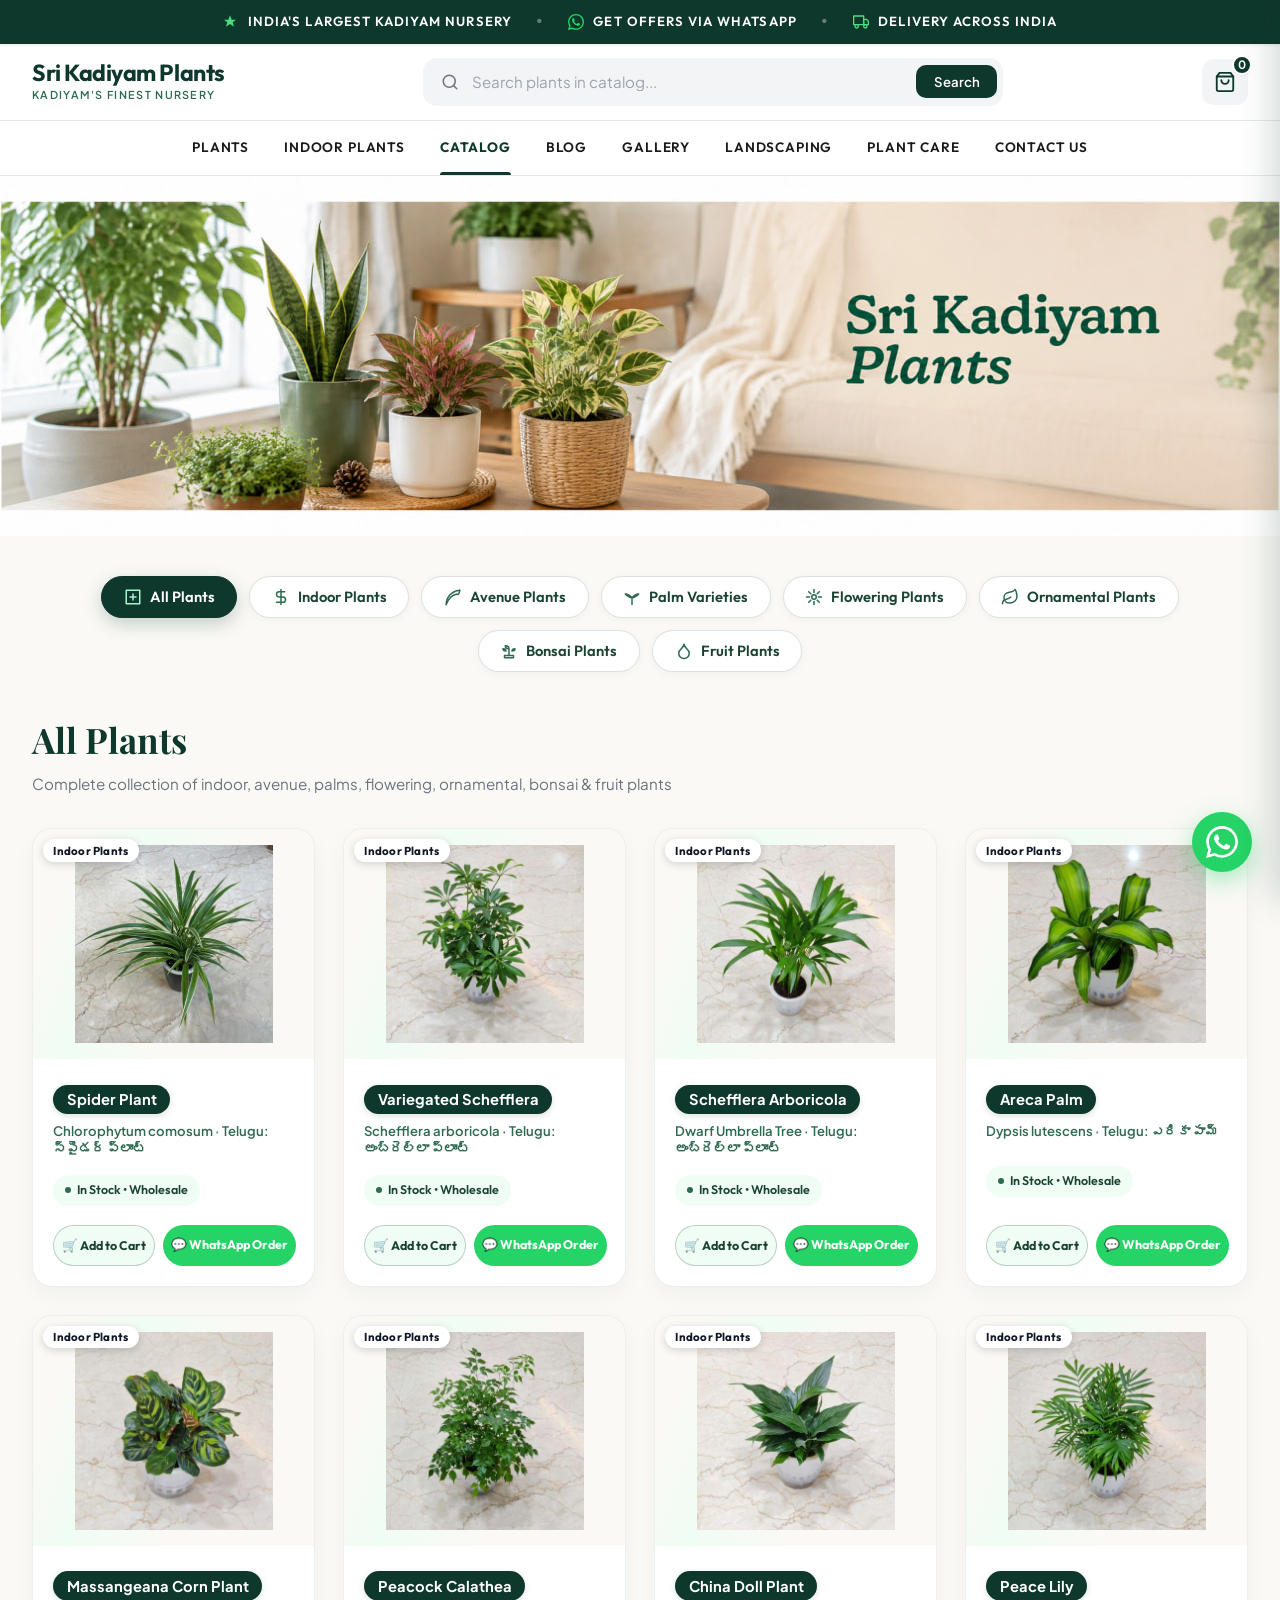
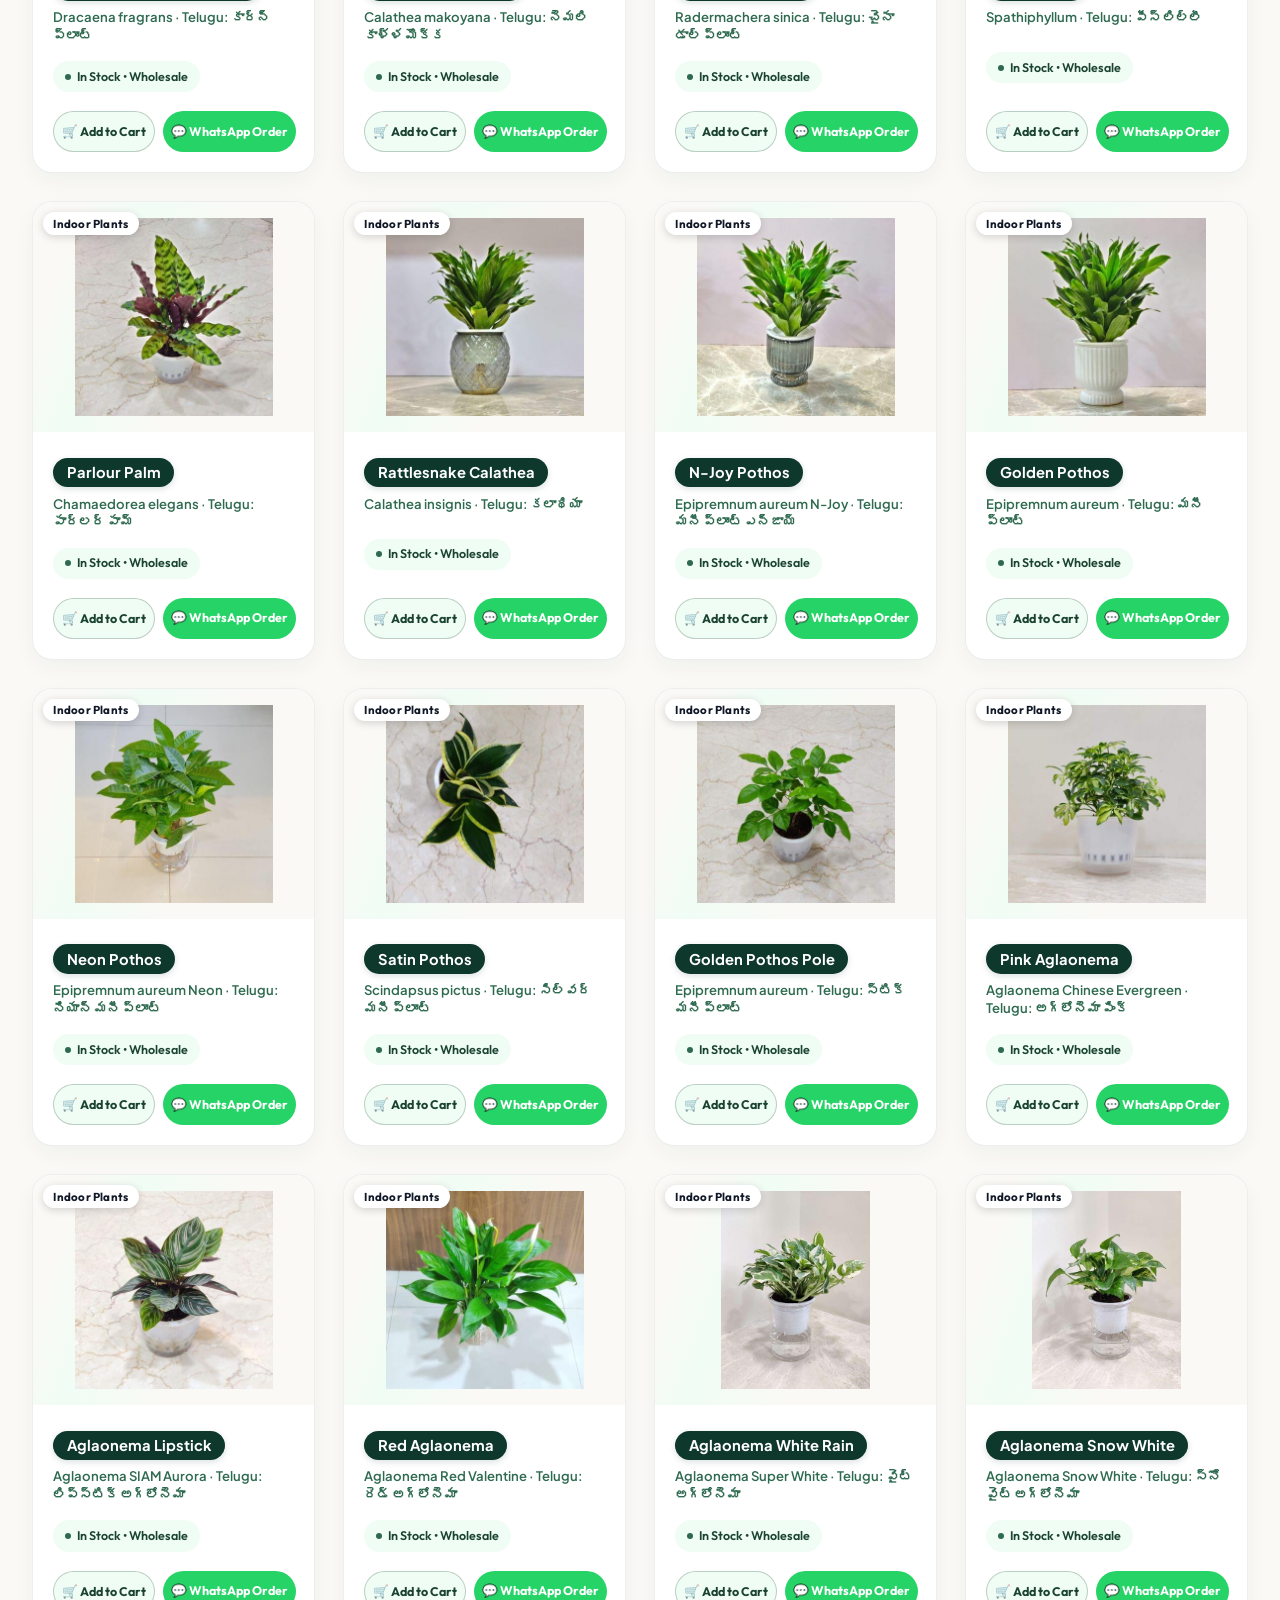
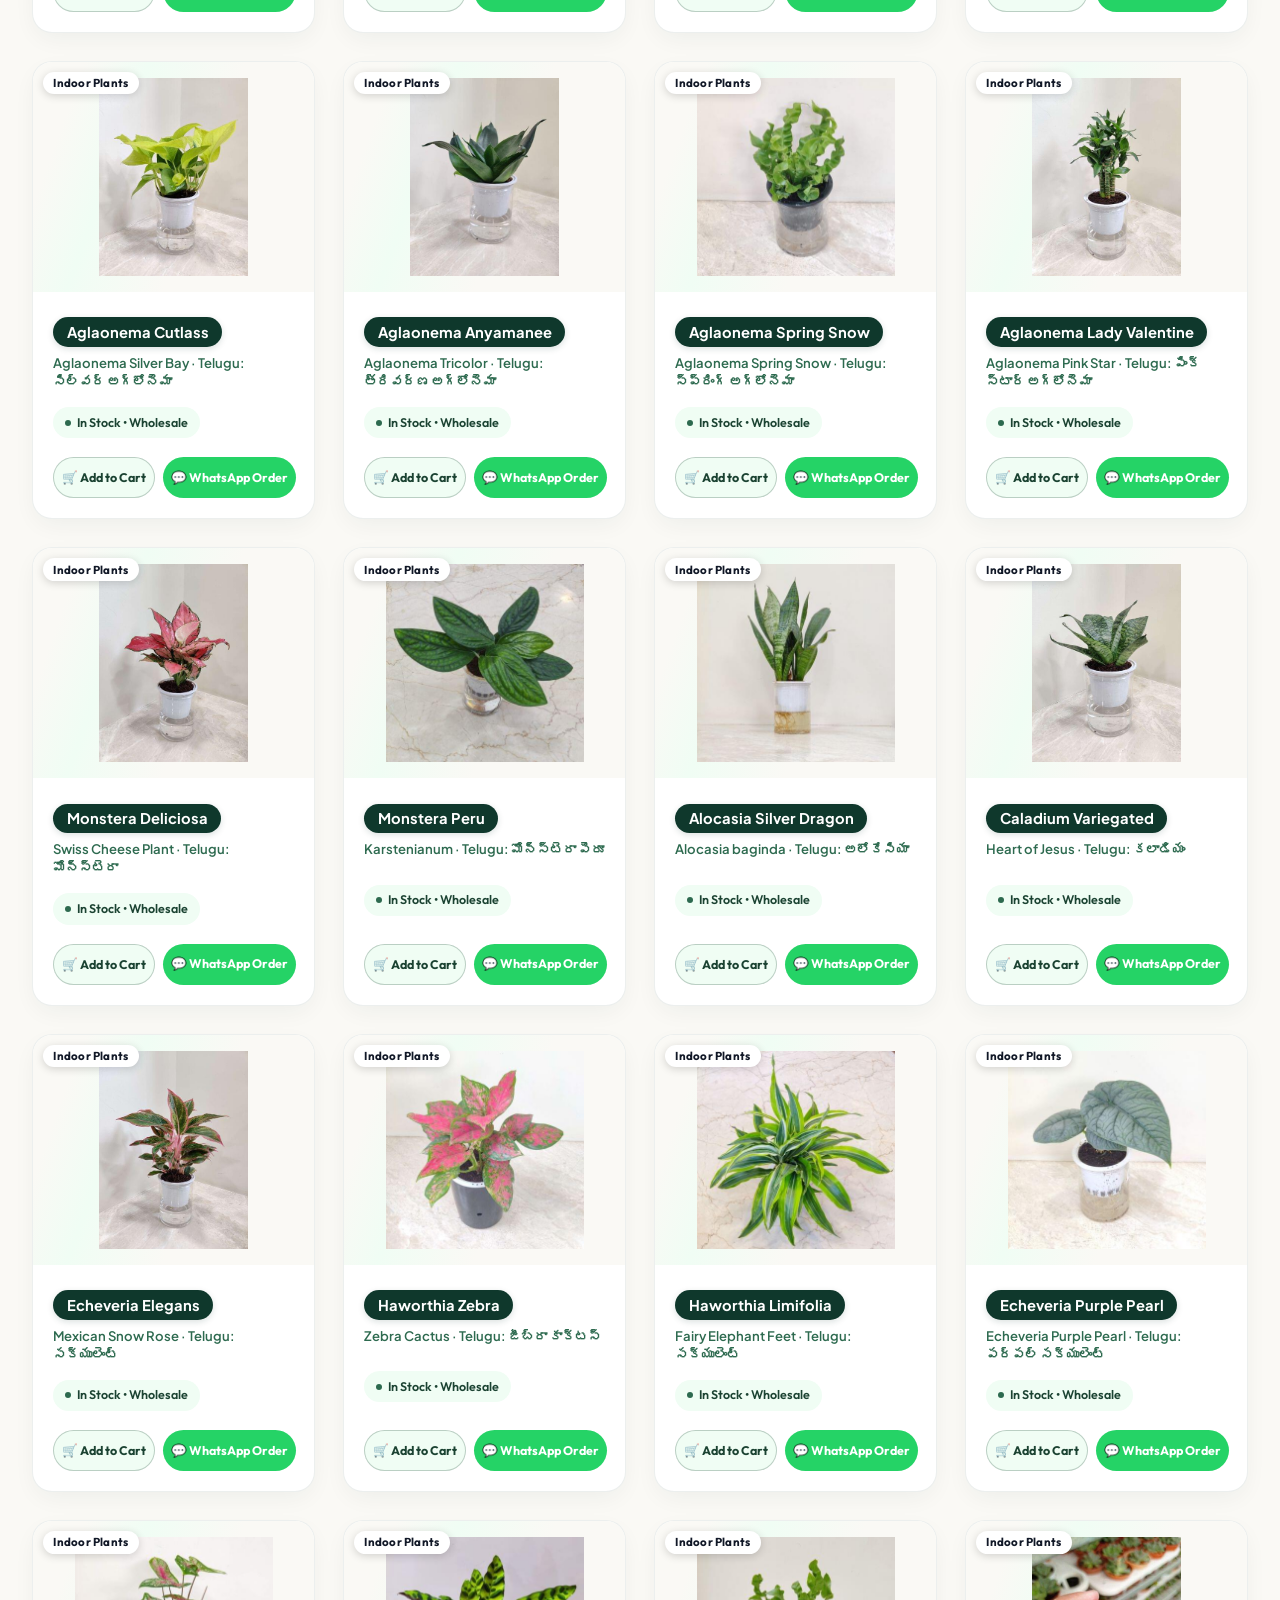
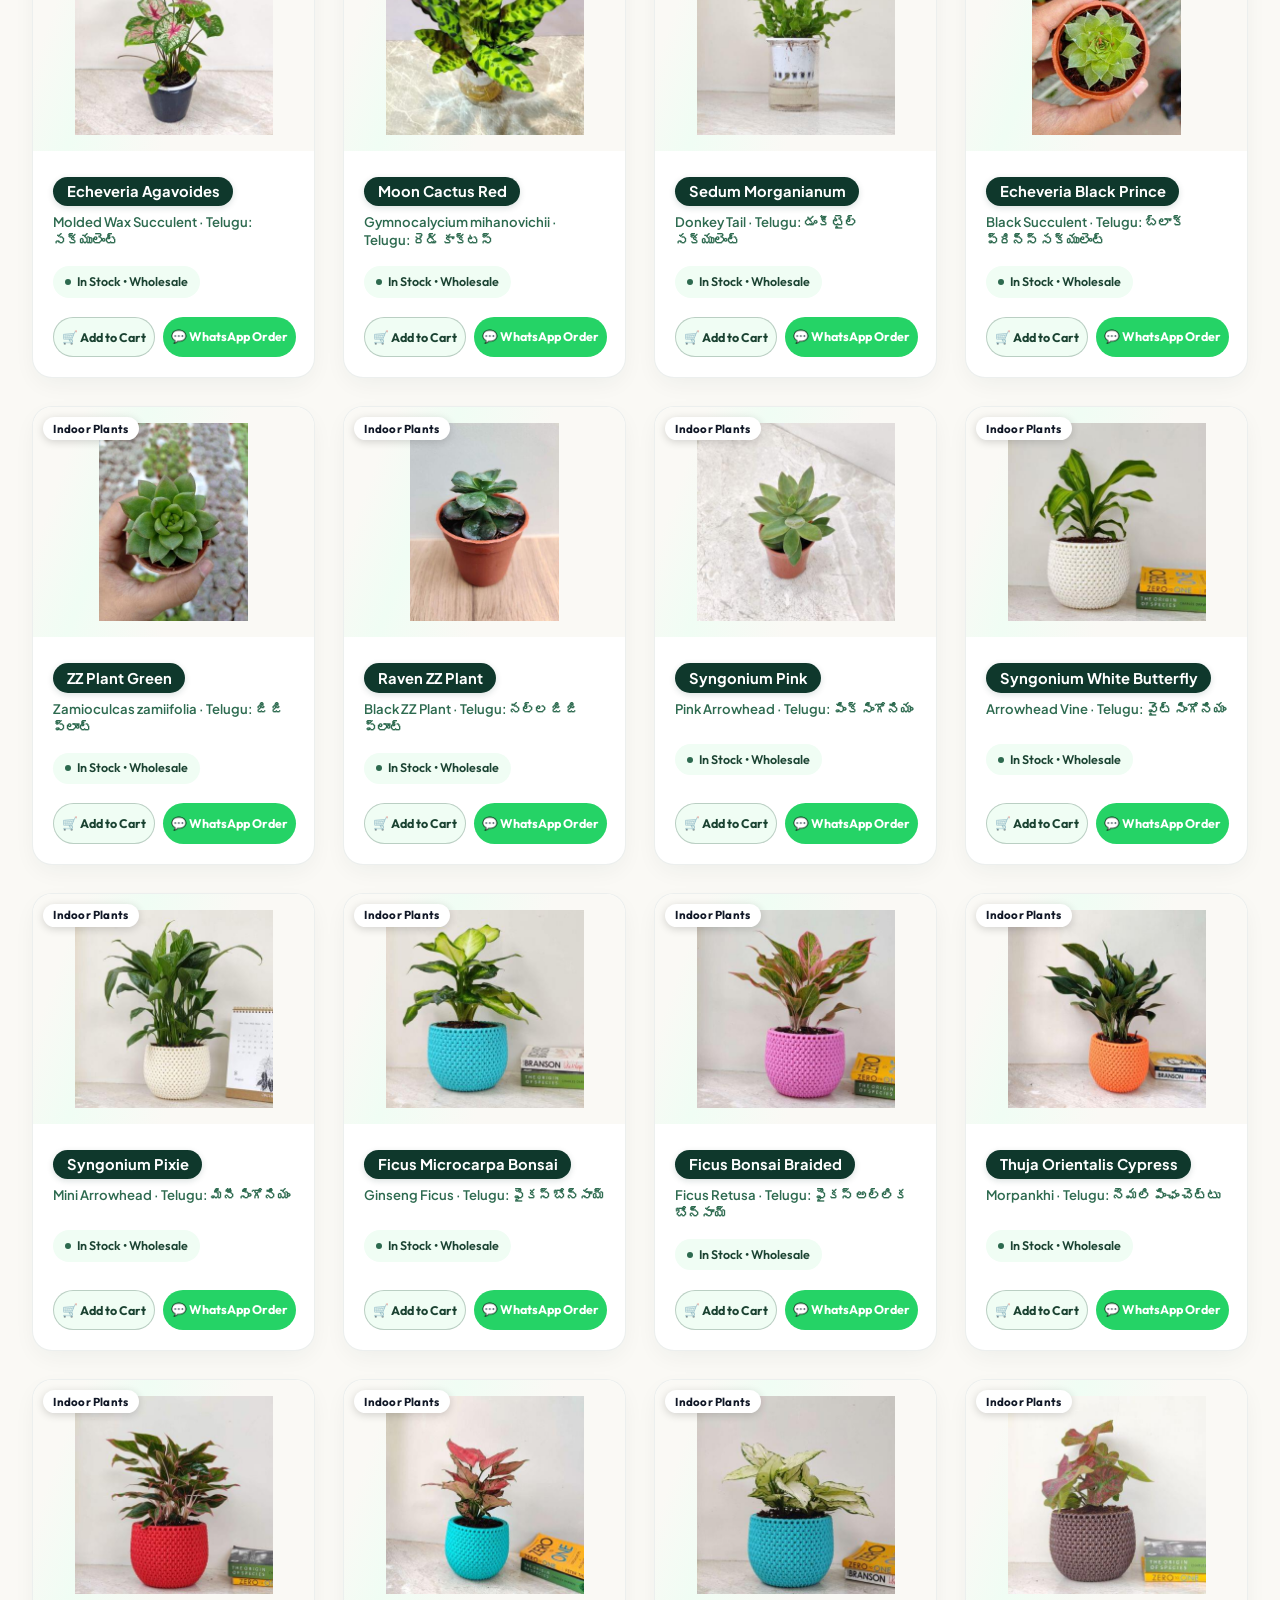
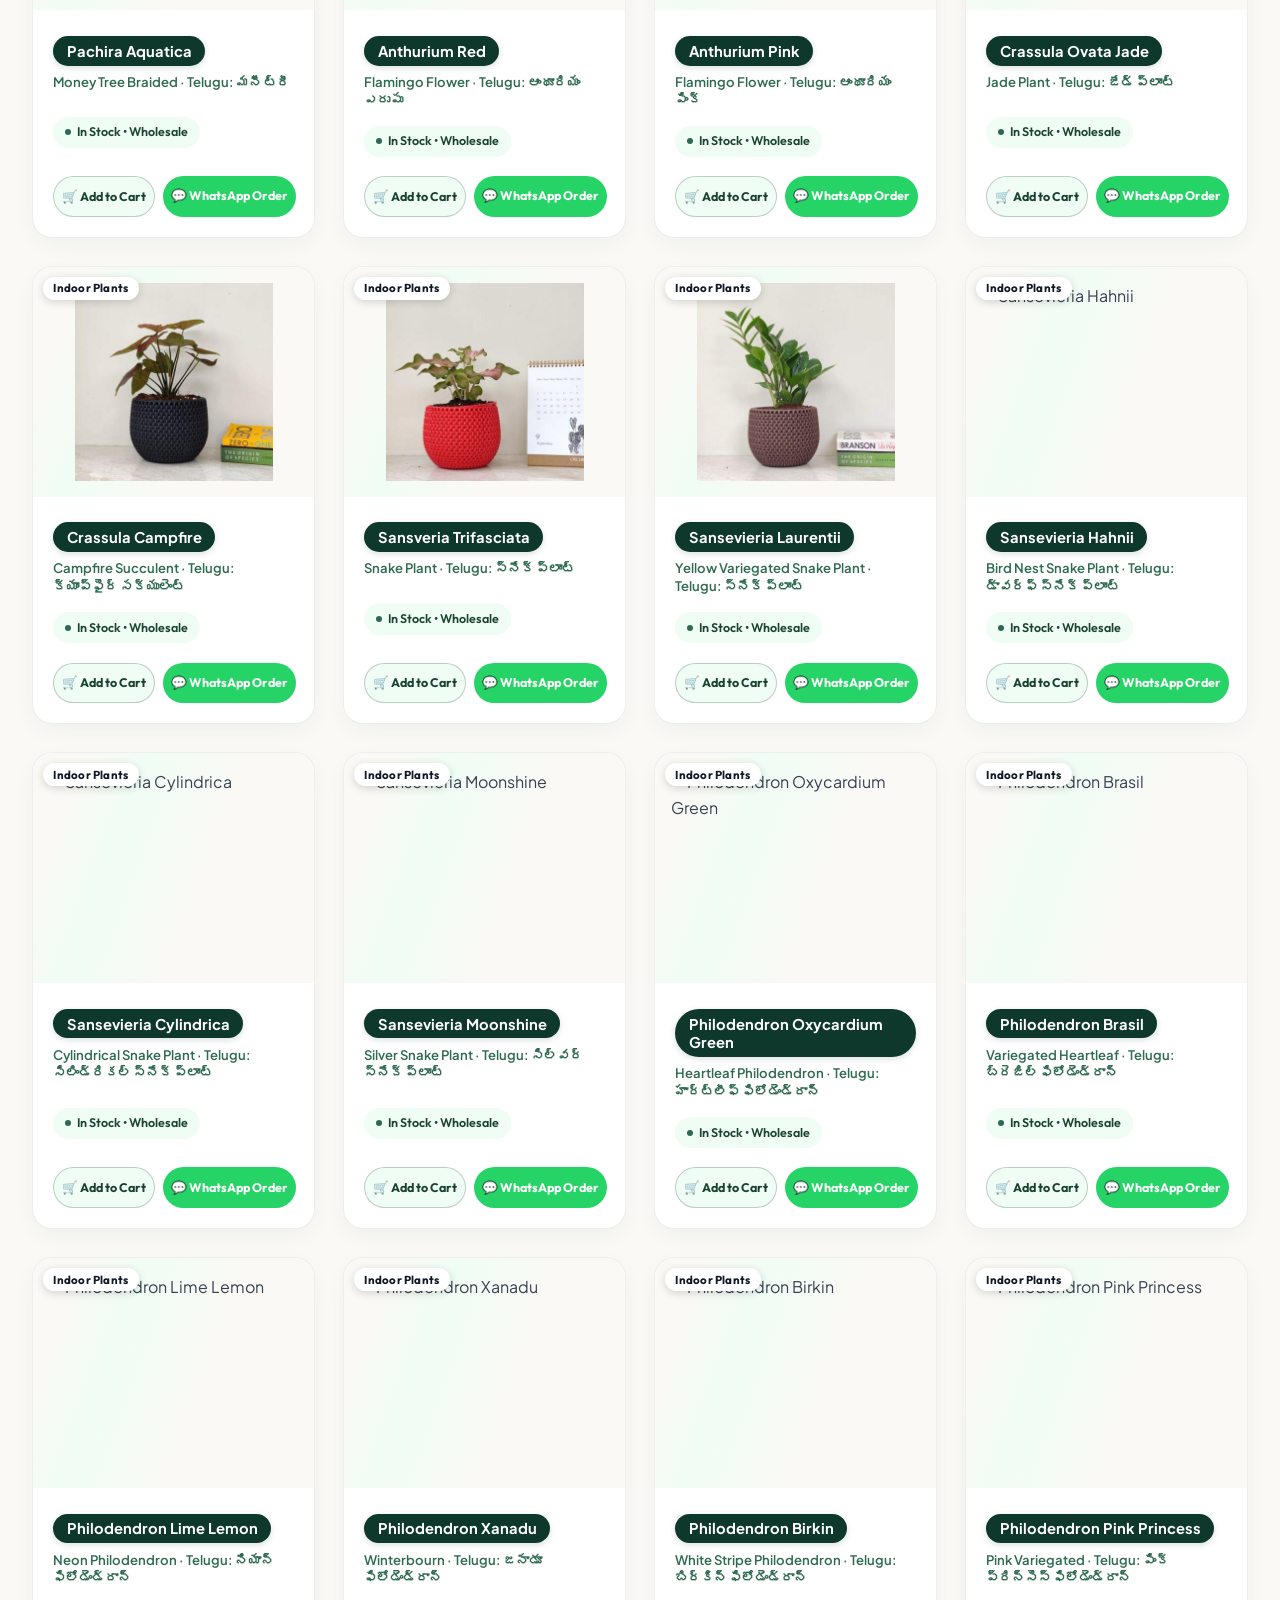
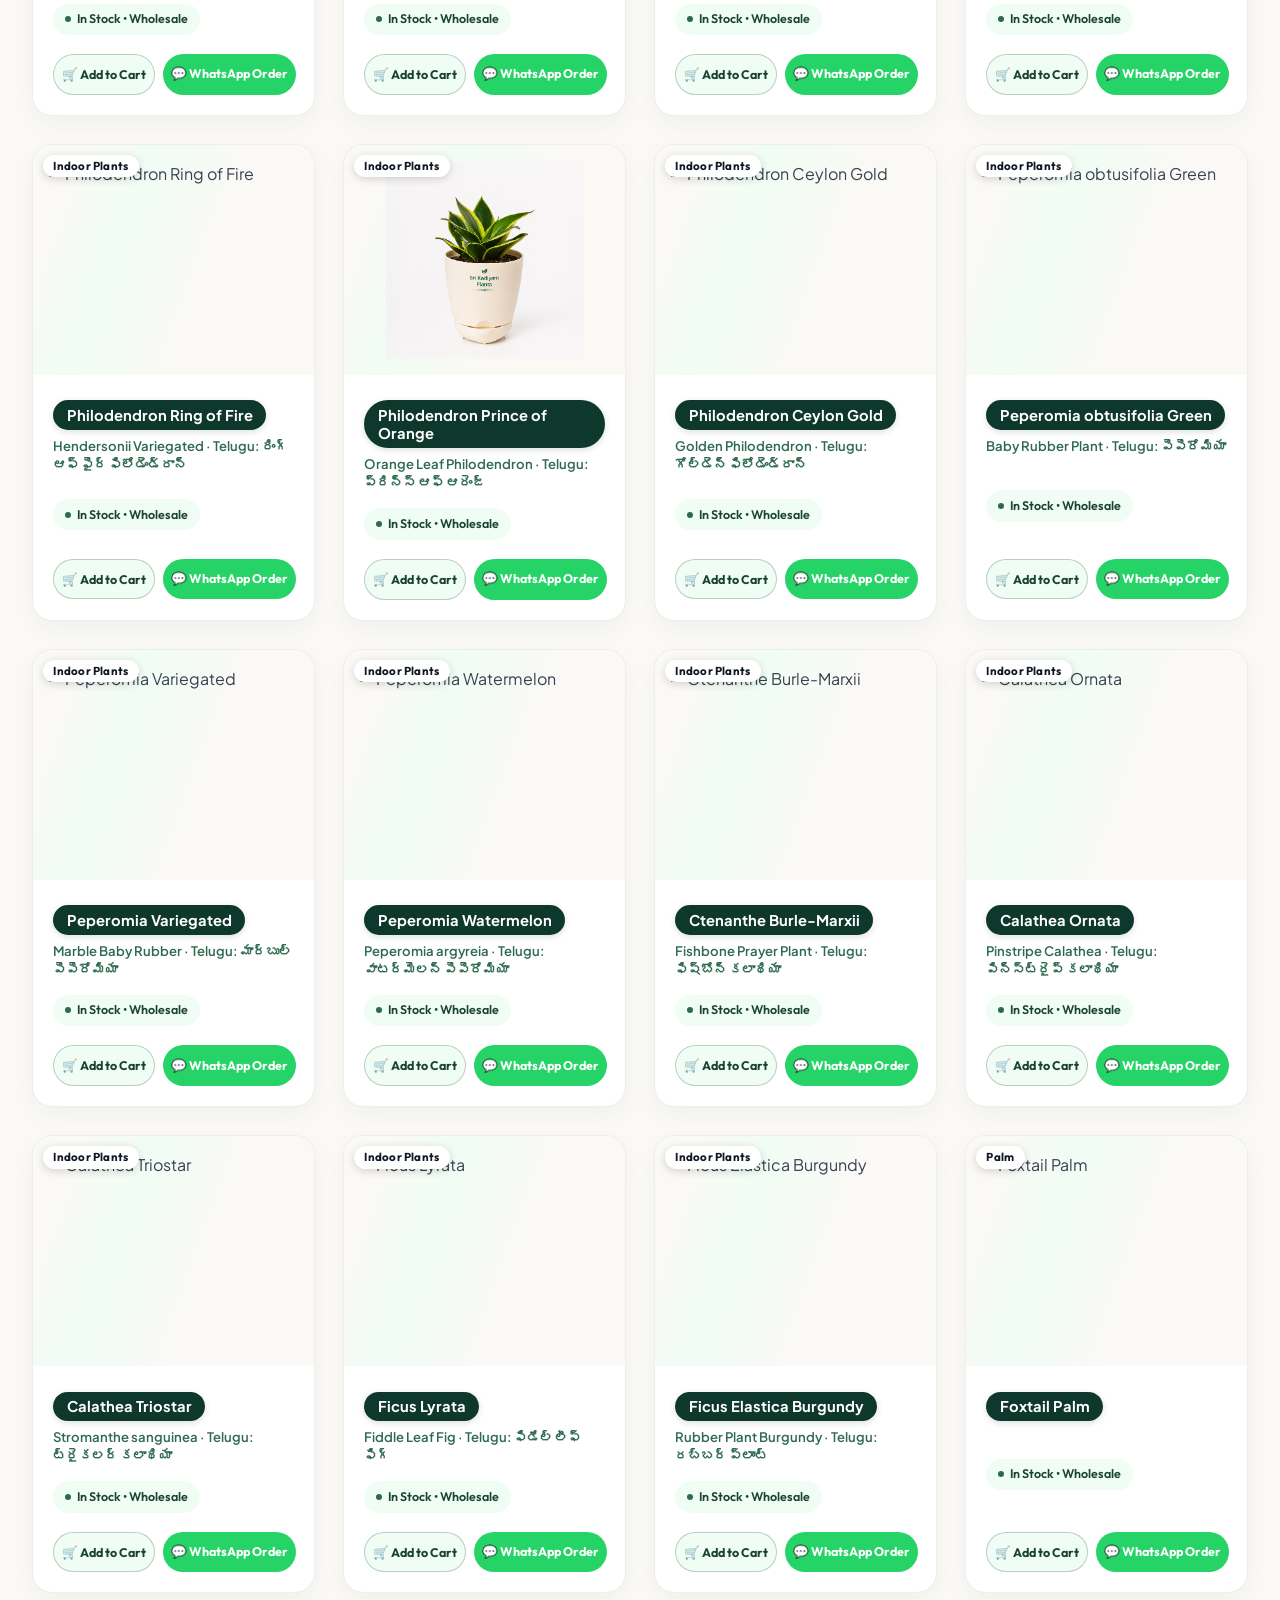
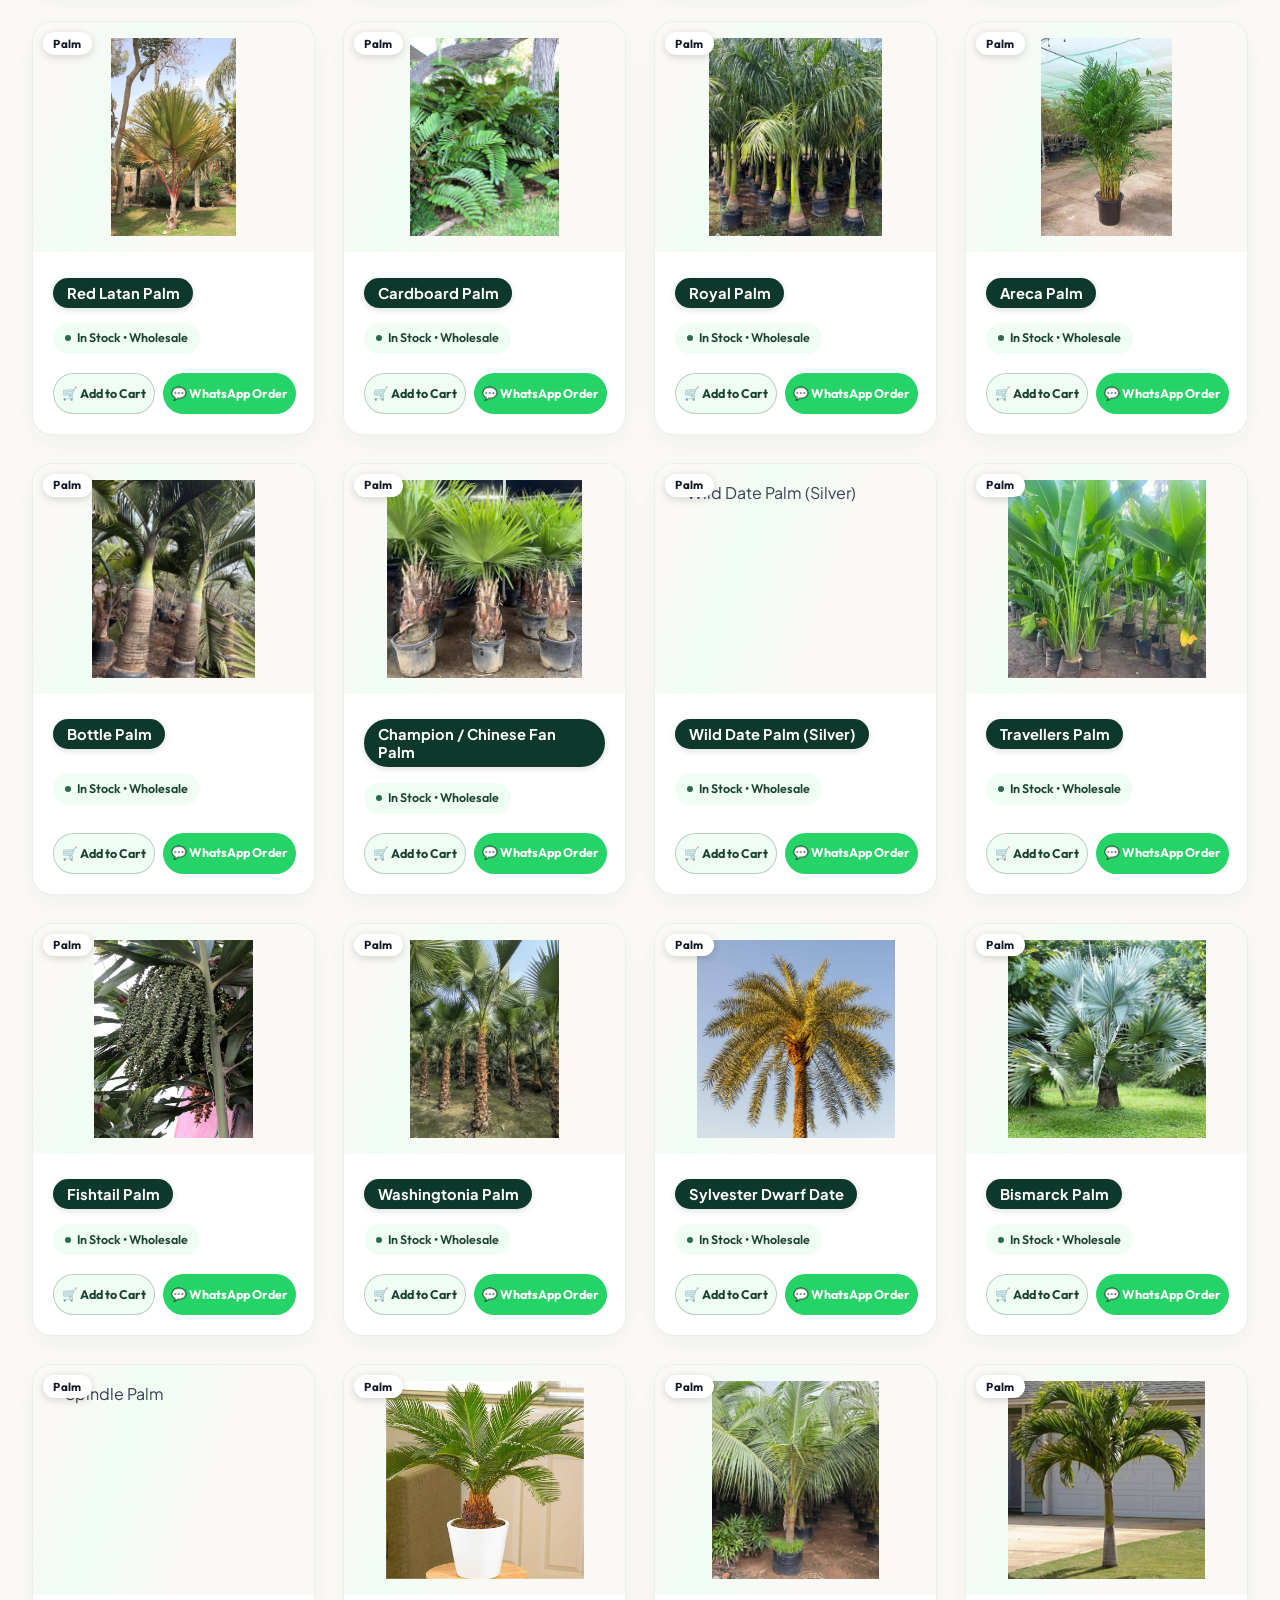
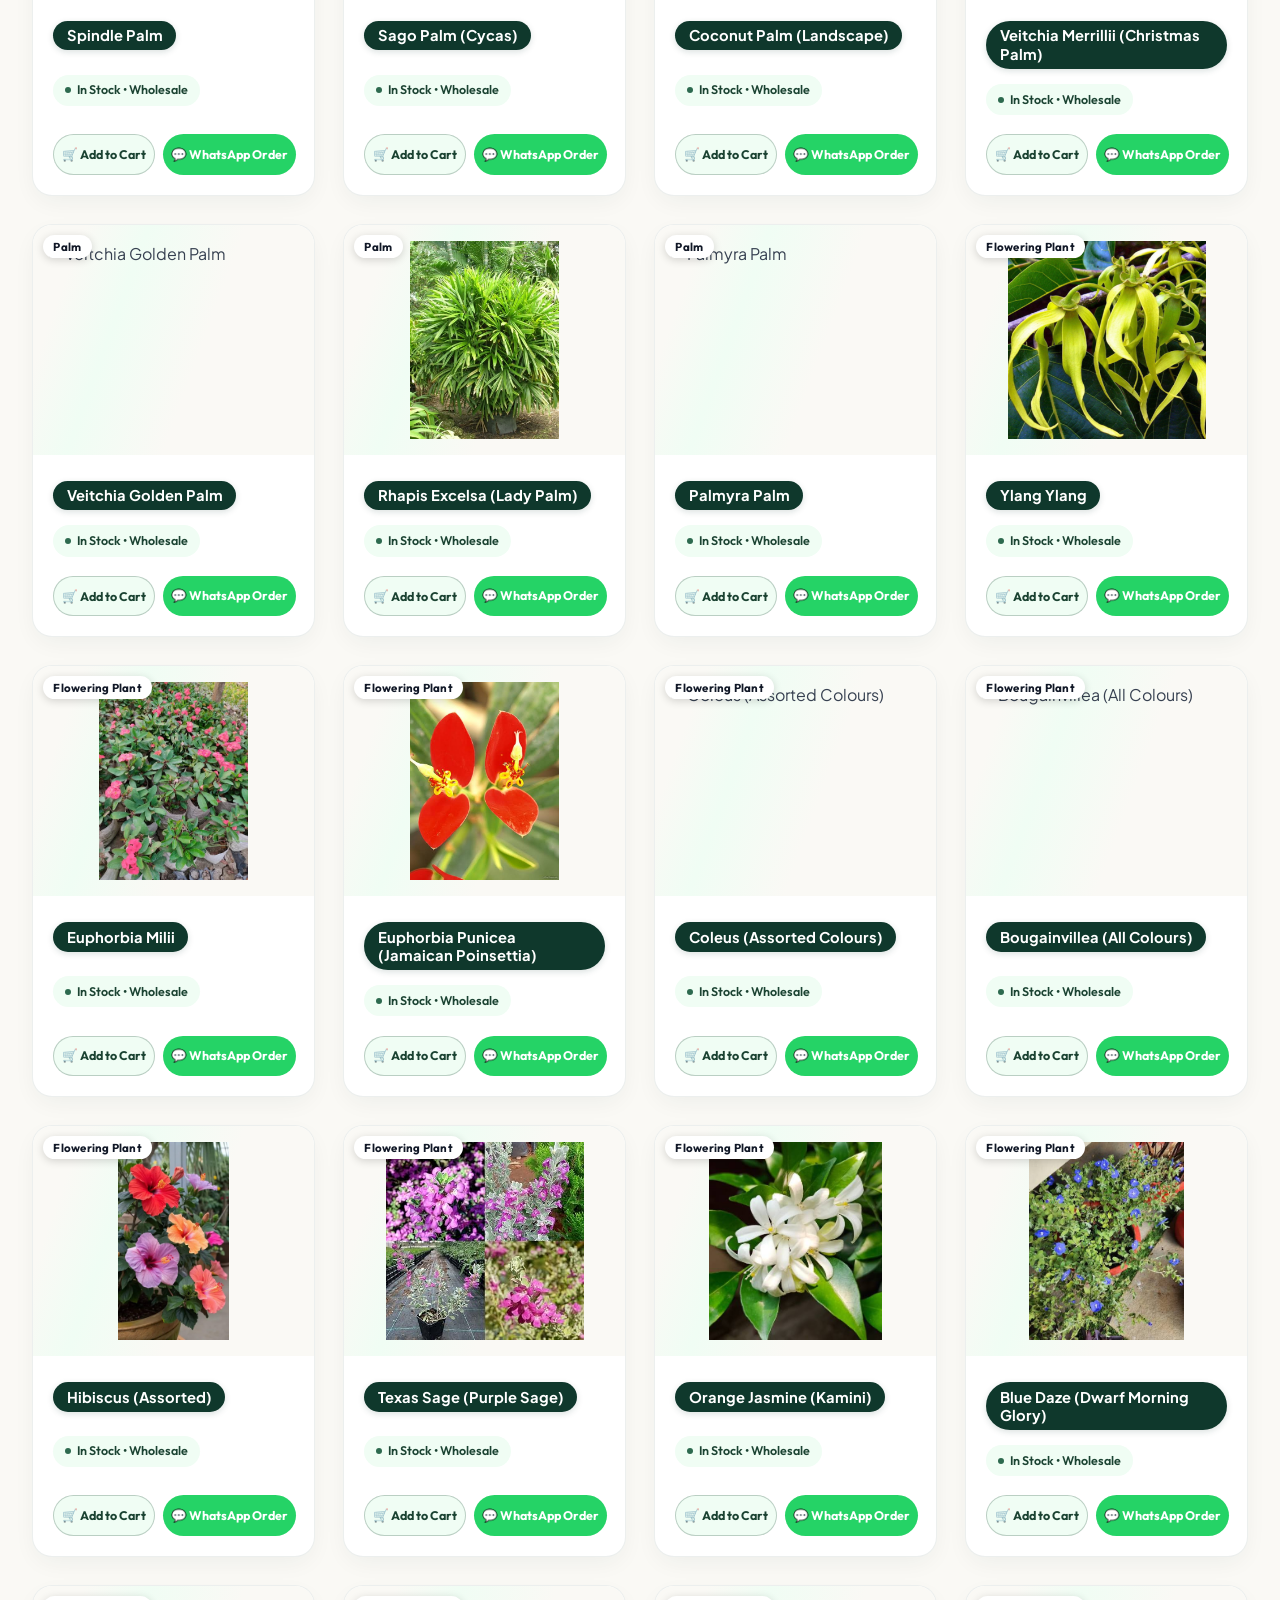
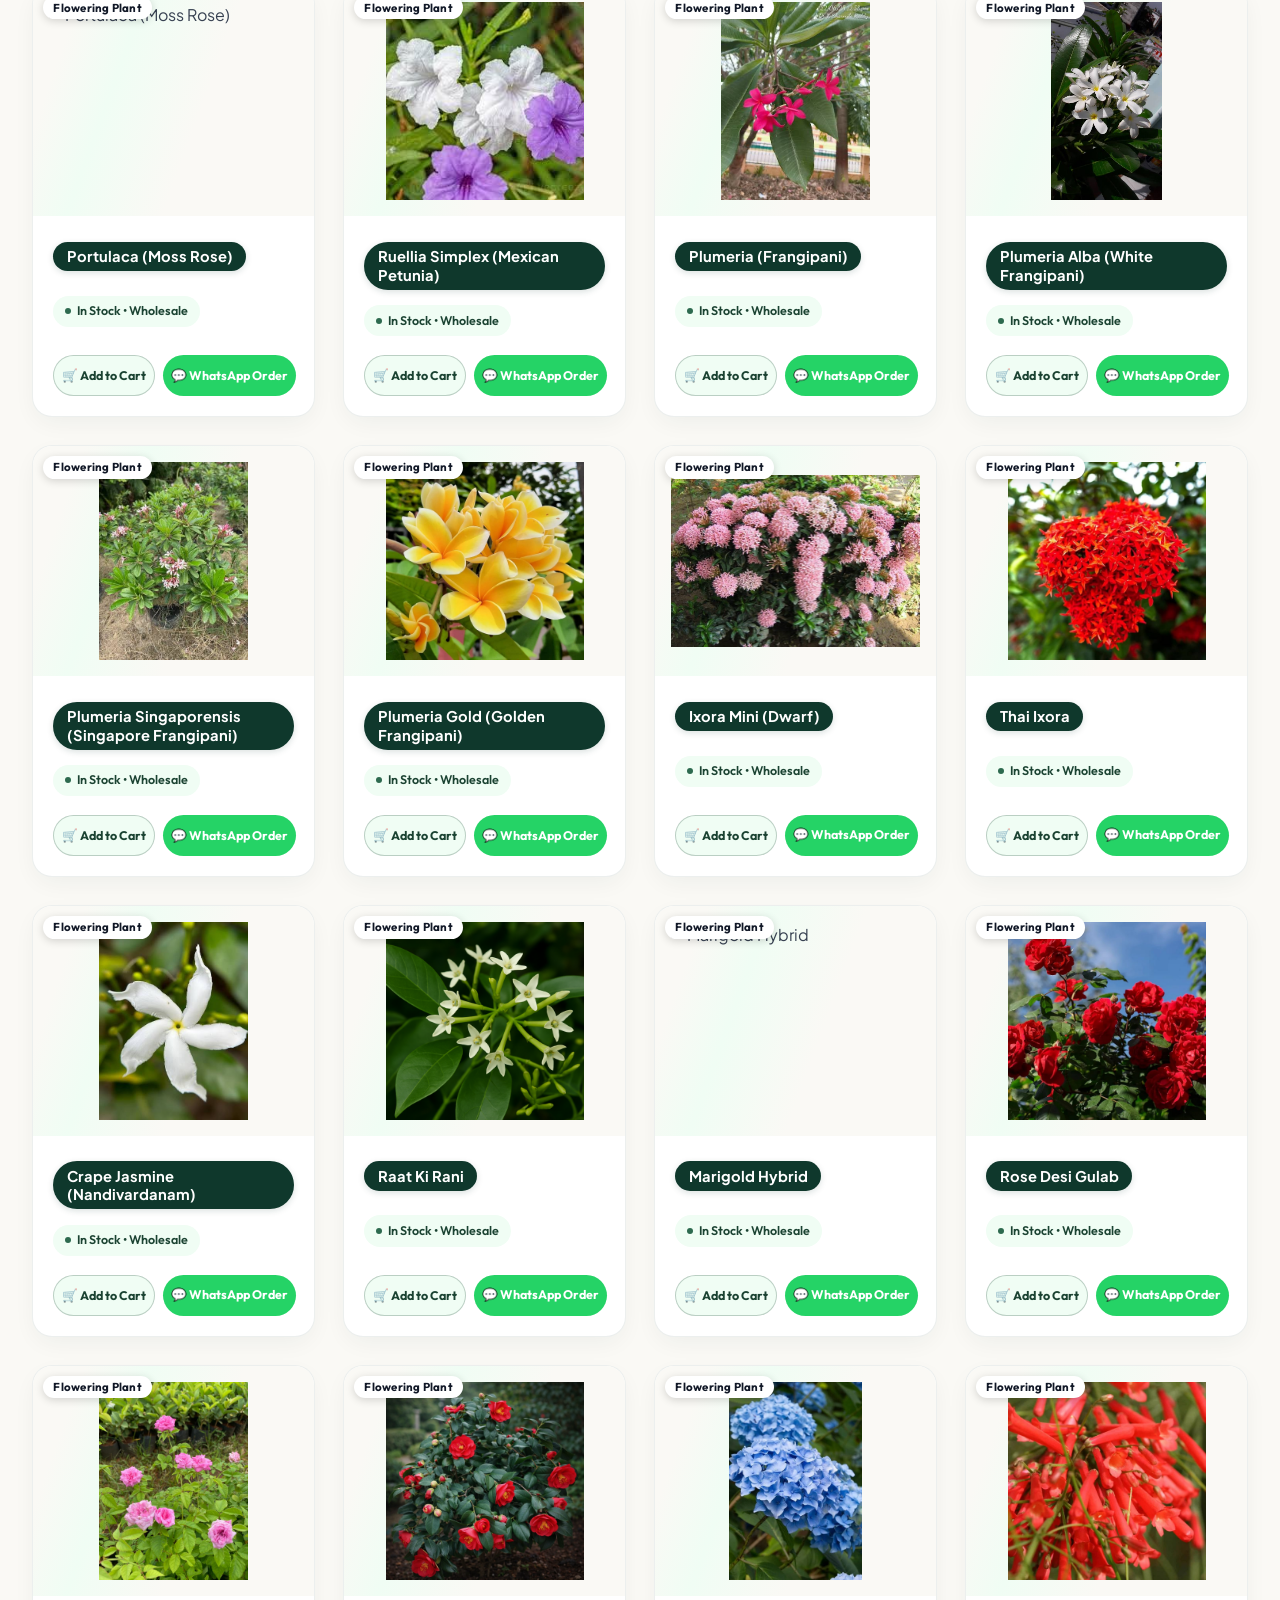
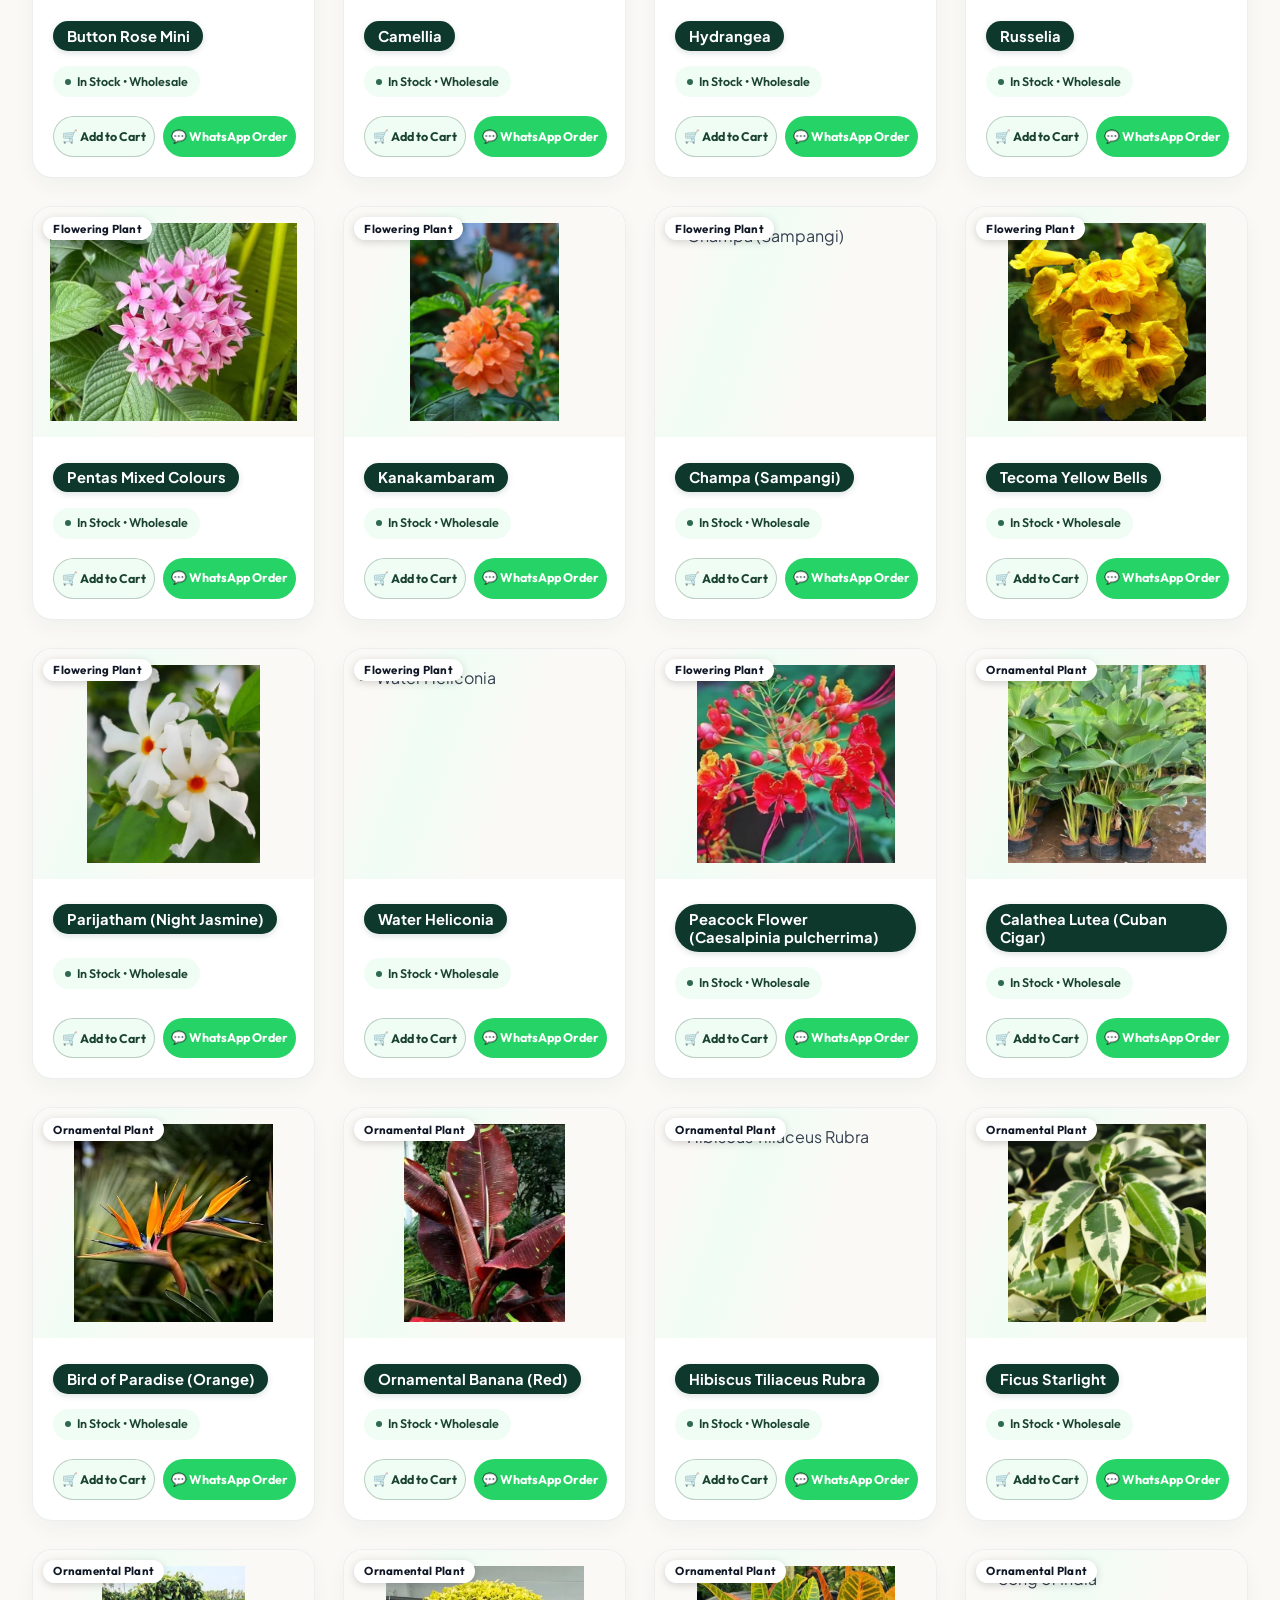
==== commit a423211d: "Update announcement bar to 'DELIVERY ACROSS INDIA' and hero badge to 'GLOBAL PLANT EXPORTERS'" ====
--- a/catalog.html
+++ b/catalog.html
@@ -45,7 +45,7 @@
             <circle cx="5.5" cy="18.5" r="2.5"></circle>
             <circle cx="18.5" cy="18.5" r="2.5"></circle>
           </svg>
-          TRANSPORT TO ALL OVER INDIA
+          DELIVERY ACROSS INDIA
         </span>
       </div>
     </div>
--- a/styles.css
+++ b/styles.css
@@ -2796,15 +2796,17 @@
   }
 
   .category-pills-wrap {
-    justify-content: flex-start;
-    overflow-x: auto;
-    flex-wrap: nowrap;
-    padding-bottom: 0.5rem;
-    scrollbar-width: none;
-  }
-
-  .category-pills-wrap::-webkit-scrollbar {
-    display: none;
+    display: flex;
+    flex-wrap: wrap;
+    justify-content: center;
+    gap: 0.5rem 0.6rem;
+    overflow-x: visible;
+    padding-bottom: 0;
+  }
+
+  .category-pill-btn {
+    padding: 0.5rem 0.95rem;
+    font-size: 0.82rem;
   }
 }
 
@@ -2944,6 +2946,28 @@
   font-weight: 600;
 }
 
+.btn-browse-plants {
+  display: inline-flex;
+  align-items: center;
+  justify-content: center;
+  padding: 0.75rem 1.75rem;
+  background-color: #0F382C;
+  color: #FFFFFF !important;
+  font-family: var(--font-display);
+  font-size: 0.92rem;
+  font-weight: 700;
+  border-radius: 9999px;
+  text-decoration: none;
+  margin-top: 0.5rem;
+  box-shadow: 0 4px 14px rgba(15, 56, 44, 0.2);
+  transition: all 0.2s ease;
+}
+
+.btn-browse-plants:hover {
+  background-color: #1B4332;
+  transform: translateY(-2px);
+}
+
 /* Cart Item Row */
 .cart-item-row {
   display: flex;
@@ -5312,6 +5336,23 @@
     width: 100% !important;
   }
 
+  .cart-drawer {
+    top: 0 !important;
+    right: 0 !important;
+    bottom: 0 !important;
+    left: auto !important;
+    width: 88% !important;
+    max-width: 360px !important;
+    height: 100% !important;
+    height: 100dvh !important;
+    transform: translateX(100%) !important;
+    box-shadow: -6px 0 28px rgba(15, 56, 44, 0.25);
+  }
+
+  .cart-drawer.open {
+    transform: translateX(0) !important;
+  }
+
   .announcement-bar {
     padding: 0.35rem 0.5rem;
     font-size: 0.72rem;
